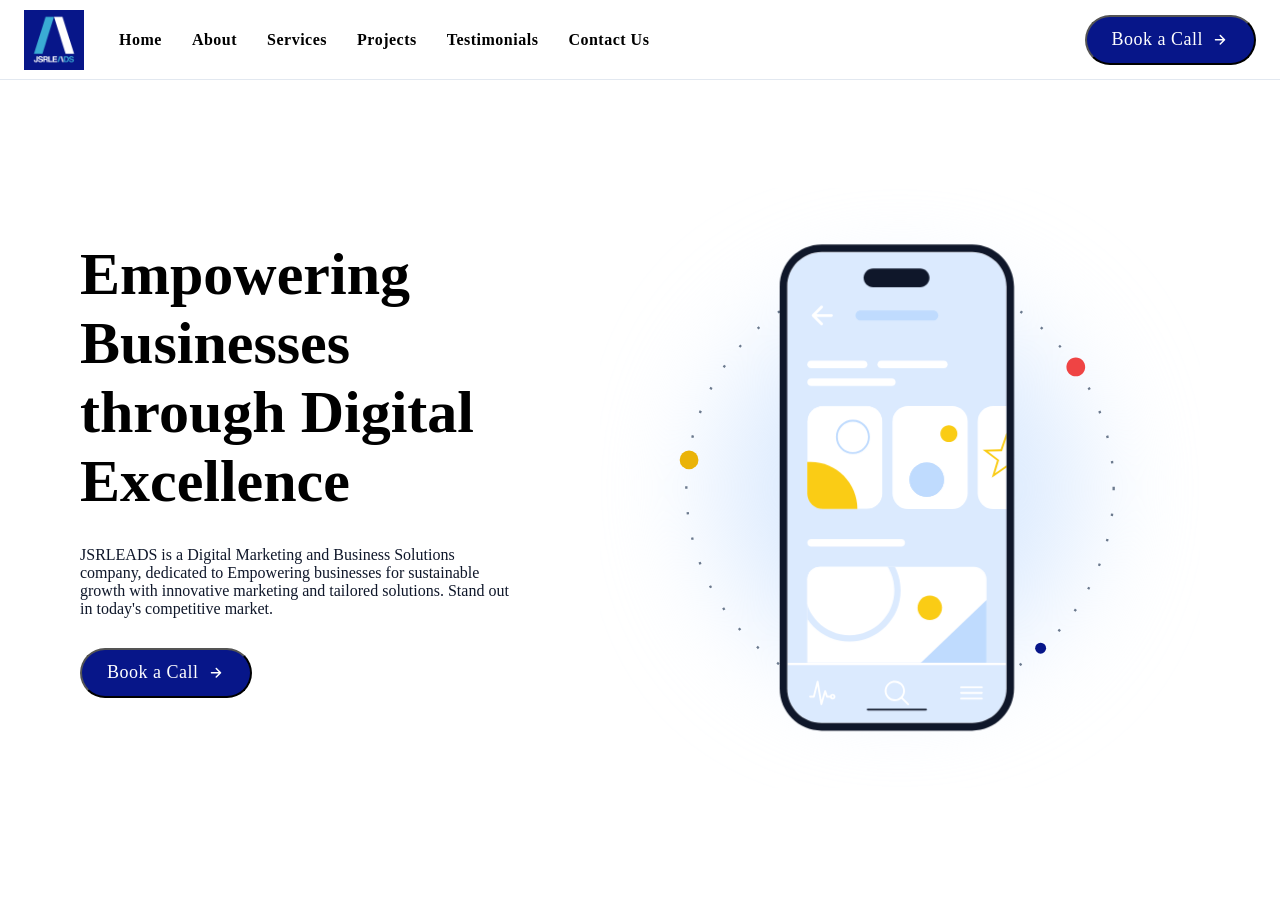
==== index.html @ 3a6efdcf "file names changed" ====
<!DOCTYPE html>
<html lang="en">
<head>
    <meta charset="UTF-8">
    <meta name="viewport" content="width=device-width, initial-scale=1.0">
    <title>Document</title>
    <link href="styles.css" rel="stylesheet">
    <link href="page1.css" rel="stylesheet">
</head>
<body>
    <nav class="navbar">
        <img src="./resources/logo.png" alt="logo" class="logo">
        <ul class="navOptionsContainer">
            <li>Home</li>
            <li>About</li>
            <li>Services</li>
            <li>Projects</li>
            <li>Testimonials</li>
            <li>Contact Us</li>
        </ul>
        <button class="quotebutton">Book a Call
            <svg style="color: white; margin-left:8px" xmlns="http://www.w3.org/2000/svg" width="18" height="18" viewBox="0 0 24 24" fill="none">
                <path d="M15.586 10.657L11.636 6.70701C11.4538 6.51841 11.353 6.26581 11.3553 6.00361C11.3576 5.74141 11.4628 5.4906 11.6482 5.30519C11.8336 5.11978 12.0844 5.01461 12.3466 5.01234C12.6088 5.01006 12.8614 5.11085 13.05 5.29301L18.707 10.95C18.8002 11.0427 18.8741 11.1528 18.9246 11.2742C18.9751 11.3955 19.001 11.5256 19.001 11.657C19.001 11.7884 18.9751 11.9185 18.9246 12.0399C18.8741 12.1612 18.8002 12.2714 18.707 12.364L13.05 18.021C12.9578 18.1165 12.8474 18.1927 12.7254 18.2451C12.6034 18.2975 12.4722 18.3251 12.3394 18.3263C12.2066 18.3274 12.0749 18.3021 11.952 18.2518C11.8291 18.2016 11.7175 18.1273 11.6236 18.0334C11.5297 17.9395 11.4555 17.8279 11.4052 17.705C11.3549 17.5821 11.3296 17.4504 11.3307 17.3176C11.3319 17.1848 11.3595 17.0536 11.4119 16.9316C11.4643 16.8096 11.5405 16.6993 11.636 16.607L15.586 12.657H6C5.73478 12.657 5.48043 12.5517 5.29289 12.3641C5.10536 12.1766 5 11.9222 5 11.657C5 11.3918 5.10536 11.1374 5.29289 10.9499C5.48043 10.7624 5.73478 10.657 6 10.657H15.586Z" fill="white"/>
              </svg>
        </button>
    </nav>

    <section class="pageOne">
        <div style="height: 600px; width: 600px;">
            <h1 style="font-size: 60px; margin-bottom: 30px;">Empowering Businesses through Digital Excellence</h1>
            <p style="margin-bottom: 30px; color: #0F172A;"> JSRLEADS is a Digital Marketing and Business Solutions company,
                dedicated to Empowering businesses for sustainable growth with innovative 
                marketing and tailored solutions. 
                Stand out in today's competitive market.</p>

            <button class="quotebutton">Book a Call
                <svg style="color: white; margin-left:8px" xmlns="http://www.w3.org/2000/svg" width="18" height="18" viewBox="0 0 24 24" fill="none">
                    <path d="M15.586 10.657L11.636 6.70701C11.4538 6.51841 11.353 6.26581 11.3553 6.00361C11.3576 5.74141 11.4628 5.4906 11.6482 5.30519C11.8336 5.11978 12.0844 5.01461 12.3466 5.01234C12.6088 5.01006 12.8614 5.11085 13.05 5.29301L18.707 10.95C18.8002 11.0427 18.8741 11.1528 18.9246 11.2742C18.9751 11.3955 19.001 11.5256 19.001 11.657C19.001 11.7884 18.9751 11.9185 18.9246 12.0399C18.8741 12.1612 18.8002 12.2714 18.707 12.364L13.05 18.021C12.9578 18.1165 12.8474 18.1927 12.7254 18.2451C12.6034 18.2975 12.4722 18.3251 12.3394 18.3263C12.2066 18.3274 12.0749 18.3021 11.952 18.2518C11.8291 18.2016 11.7175 18.1273 11.6236 18.0334C11.5297 17.9395 11.4555 17.8279 11.4052 17.705C11.3549 17.5821 11.3296 17.4504 11.3307 17.3176C11.3319 17.1848 11.3595 17.0536 11.4119 16.9316C11.4643 16.8096 11.5405 16.6993 11.636 16.607L15.586 12.657H6C5.73478 12.657 5.48043 12.5517 5.29289 12.3641C5.10536 12.1766 5 11.9222 5 11.657C5 11.3918 5.10536 11.1374 5.29289 10.9499C5.48043 10.7624 5.73478 10.657 6 10.657H15.586Z" fill="white"/>
                </svg>
            </button>
        </div>

        <div>
            <svg width="600" height="600" viewBox="0 0 768 768" fill="none" xmlns="http://www.w3.org/2000/svg" xmlns:xlink="http://www.w3.org/1999/xlink">
                <circle cx="384" cy="384" r="273.5" stroke="#475569" stroke-width="3" stroke-miterlimit="3.8637" stroke-dasharray="3 30"/>
                <g filter="url(#filter0_f_30_7026)">
                <circle cx="384" cy="384" r="234" fill="#DBEAFE"/>
                </g>
                <path d="M621 229C621 235.627 615.627 241 609 241C602.373 241 597 235.627 597 229C597 222.373 602.373 217 609 217C615.627 217 621 222.373 621 229Z" fill="#EF4444"/>
                <circle cx="564" cy="589" r="7" fill="#071689"/>
                <circle cx="114" cy="348" r="12" fill="#EAB308"/>
                <mask id="mask0_30_7026" style="mask-type:alpha" maskUnits="userSpaceOnUse" x="239" y="82" width="282" height="603">
                <path fill-rule="evenodd" clip-rule="evenodd" d="M283.75 82.0577C259.387 82.0577 239.636 101.852 239.636 126.269V640.731C239.636 665.148 259.387 684.942 283.75 684.942H476.25C500.614 684.942 520.365 665.148 520.365 640.731V126.269C520.365 101.852 500.614 82.0577 476.25 82.0577H283.75Z" fill="black"/>
                </mask>
                <g mask="url(#mask0_30_7026)">
                <rect width="280.729" height="602.885" transform="translate(239.636 82.0577)" fill="url(#pattern0)"/>
                <path d="M239.636 82.0577H520.365V684.942H239.636V82.0577Z" fill="#DBEAFE"/>
                <path d="M265.303 500.862C265.303 491.982 272.485 484.785 281.344 484.785H478.657C487.516 484.785 494.699 491.982 494.699 500.862V626.262C494.699 635.141 487.516 642.339 478.657 642.339H281.344C272.485 642.339 265.303 635.141 265.303 626.262V500.862Z" fill="white"/>
                <mask id="mask1_30_7026" style="mask-type:alpha" maskUnits="userSpaceOnUse" x="265" y="484" width="230" height="159">
                <path d="M265.303 500.862C265.303 491.982 272.485 484.785 281.344 484.785H478.657C487.516 484.785 494.699 491.982 494.699 500.862V626.262C494.699 635.141 487.516 642.339 478.657 642.339H281.344C272.485 642.339 265.303 635.141 265.303 626.262V500.862Z" fill="white"/>
                </mask>
                <g mask="url(#mask1_30_7026)">
                <path d="M437.751 537.437C437.751 546.094 430.748 553.112 422.11 553.112C413.472 553.112 406.47 546.094 406.47 537.437C406.47 528.779 413.472 521.762 422.11 521.762C430.748 521.762 437.751 528.779 437.751 537.437Z" fill="#FACC15"/>
                <path d="M384.813 514.929C384.813 551.111 355.546 580.442 319.443 580.442C283.34 580.442 254.073 551.111 254.073 514.929C254.073 478.747 283.34 449.415 319.443 449.415C355.546 449.415 384.813 478.747 384.813 514.929Z" fill="white"/>
                <path fill-rule="evenodd" clip-rule="evenodd" d="M319.443 572.404C351.116 572.404 376.792 546.671 376.792 514.929C376.792 483.186 351.116 457.454 319.443 457.454C287.77 457.454 262.094 483.186 262.094 514.929C262.094 546.671 287.77 572.404 319.443 572.404ZM319.443 580.442C355.546 580.442 384.813 551.111 384.813 514.929C384.813 478.747 355.546 449.415 319.443 449.415C283.34 449.415 254.073 478.747 254.073 514.929C254.073 551.111 283.34 580.442 319.443 580.442Z" fill="#DBEAFE"/>
                </g>
                <path d="M494.698 662.435L353.532 662.435L494.698 527.388L494.698 662.435Z" fill="#BFDBFE"/>
                <path d="M265.303 454.238C265.303 451.575 267.457 449.415 270.115 449.415H385.615C388.273 449.415 390.428 451.575 390.428 454.238C390.428 456.902 388.273 459.062 385.615 459.062H270.115C267.457 459.062 265.303 456.902 265.303 454.238Z" fill="white"/>
                <mask id="path-15-inside-1_30_7026" fill="white">
                <path d="M239.636 607.773H520.365V684.942H239.636V607.773Z"/>
                </mask>
                <path d="M239.636 607.773H520.365V684.942H239.636V607.773Z" fill="#DBEAFE"/>
                <path d="M239.636 610.773H520.365V604.773H239.636V610.773Z" fill="white" mask="url(#path-15-inside-1_30_7026)"/>
                <path fill-rule="evenodd" clip-rule="evenodd" d="M278.585 630.684C279.155 630.706 279.63 631.127 279.724 631.69L283.659 655.353L287.005 643.615C287.15 643.107 287.609 642.752 288.136 642.741C288.663 642.729 289.137 643.063 289.303 643.565L291.436 649.975H295.381C296.045 649.975 296.584 650.515 296.584 651.181C296.584 651.847 296.045 652.387 295.381 652.387H290.568C290.051 652.387 289.591 652.054 289.427 651.562L288.251 648.025L284.506 661.158C284.352 661.7 283.843 662.063 283.282 662.031C282.72 661.999 282.255 661.581 282.163 661.025L278.301 637.805L274.892 651.473C274.758 652.01 274.277 652.387 273.725 652.387H268.912C268.248 652.387 267.709 651.847 267.709 651.181C267.709 650.515 268.248 649.975 268.912 649.975H272.785L277.37 631.596C277.508 631.042 278.016 630.661 278.585 630.684Z" fill="white"/>
                <path fill-rule="evenodd" clip-rule="evenodd" d="M297.787 649.975C297.123 649.975 296.584 650.515 296.584 651.181C296.584 651.847 297.123 652.387 297.787 652.387C298.452 652.387 298.99 651.847 298.99 651.181C298.99 650.515 298.452 649.975 297.787 649.975ZM294.178 651.181C294.178 649.183 295.794 647.563 297.787 647.563C299.781 647.563 301.396 649.183 301.396 651.181C301.396 653.179 299.781 654.798 297.787 654.798C295.794 654.798 294.178 653.179 294.178 651.181Z" fill="white"/>
                <path fill-rule="evenodd" clip-rule="evenodd" d="M370.144 632.881C372.284 631.448 374.801 630.683 377.375 630.683V631.888L377.375 630.683C380.827 630.683 384.137 632.057 386.578 634.503C389.019 636.95 390.39 640.267 390.39 643.727V643.727C390.39 646.307 389.627 648.829 388.197 650.974C386.767 653.119 384.734 654.791 382.356 655.778C379.977 656.765 377.361 657.024 374.836 656.52C372.311 656.017 369.992 654.775 368.172 652.95C366.351 651.126 365.112 648.802 364.609 646.272C364.107 643.741 364.365 641.119 365.35 638.735C366.335 636.352 368.003 634.314 370.144 632.881ZM377.375 633.094C380.189 633.094 382.887 634.215 384.877 636.209C386.866 638.203 387.984 640.907 387.984 643.727M377.375 633.094C375.277 633.094 373.225 633.718 371.481 634.886C369.736 636.054 368.376 637.715 367.573 639.658C366.77 641.601 366.56 643.739 366.969 645.801C367.379 647.864 368.389 649.758 369.873 651.245C371.357 652.732 373.247 653.745 375.305 654.155C377.363 654.565 379.496 654.355 381.435 653.55C383.374 652.745 385.03 651.383 386.196 649.634C387.362 647.886 387.984 645.83 387.984 643.727" fill="white"/>
                <path fill-rule="evenodd" clip-rule="evenodd" d="M385.337 651.707C385.807 651.236 386.568 651.236 387.038 651.707L395.288 659.974C395.758 660.445 395.758 661.209 395.288 661.68C394.818 662.15 394.056 662.15 393.586 661.68L385.337 653.412C384.867 652.941 384.867 652.177 385.337 651.707Z" fill="white"/>
                <path fill-rule="evenodd" clip-rule="evenodd" d="M461.011 639.123C461.011 638.457 461.549 637.917 462.214 637.917H488.683C489.347 637.917 489.886 638.457 489.886 639.123C489.886 639.789 489.347 640.329 488.683 640.329H462.214C461.549 640.329 461.011 639.789 461.011 639.123Z" fill="white"/>
                <path fill-rule="evenodd" clip-rule="evenodd" d="M461.011 646.358C461.011 645.692 461.549 645.152 462.214 645.152H488.683C489.347 645.152 489.886 645.692 489.886 646.358C489.886 647.024 489.347 647.563 488.683 647.563H462.214C461.549 647.563 461.011 647.024 461.011 646.358Z" fill="white"/>
                <path fill-rule="evenodd" clip-rule="evenodd" d="M461.011 653.592C461.011 652.926 461.549 652.387 462.214 652.387H488.683C489.347 652.387 489.886 652.926 489.886 653.592C489.886 654.258 489.347 654.798 488.683 654.798H462.214C461.549 654.798 461.011 654.258 461.011 653.592Z" fill="white"/>
                <path fill-rule="evenodd" clip-rule="evenodd" d="M284.926 151.115C285.631 151.822 285.631 152.967 284.926 153.673L275.374 163.246L284.926 172.819C285.631 173.525 285.631 174.671 284.926 175.377C284.222 176.083 283.079 176.083 282.374 175.377L271.546 164.525C270.841 163.819 270.841 162.674 271.546 161.967L282.374 151.115C283.079 150.409 284.222 150.409 284.926 151.115Z" fill="white"/>
                <path fill-rule="evenodd" clip-rule="evenodd" d="M272.521 163.246C272.521 162.247 273.329 161.437 274.326 161.437H296.283C297.28 161.437 298.088 162.247 298.088 163.246C298.088 164.245 297.28 165.055 296.283 165.055H274.326C273.329 165.055 272.521 164.245 272.521 163.246Z" fill="white"/>
                <path d="M327.062 163.246C327.062 159.695 329.935 156.815 333.479 156.815H426.521C430.065 156.815 432.938 159.695 432.938 163.246C432.938 166.798 430.065 169.677 426.521 169.677H333.479C329.935 169.677 327.062 166.798 327.062 163.246Z" fill="#BFDBFE"/>
                <path d="M265.303 225.946C265.303 223.282 267.457 221.123 270.115 221.123H337.49C340.148 221.123 342.303 223.282 342.303 225.946C342.303 228.61 340.148 230.769 337.49 230.769H270.115C267.457 230.769 265.303 228.61 265.303 225.946Z" fill="white"/>
                <path d="M265.303 248.454C265.303 245.79 267.457 243.631 270.115 243.631H373.584C376.242 243.631 378.396 245.79 378.396 248.454C378.396 251.118 376.242 253.277 373.584 253.277H270.115C267.457 253.277 265.303 251.118 265.303 248.454Z" fill="white"/>
                <path d="M355.136 225.946C355.136 223.282 357.29 221.123 359.948 221.123H440.157C442.814 221.123 444.969 223.282 444.969 225.946C444.969 228.61 442.814 230.769 440.157 230.769H359.948C357.29 230.769 355.136 228.61 355.136 225.946Z" fill="white"/>
                <g clip-path="url(#clip0_30_7026)">
                <rect x="265.303" y="279" width="96.25" height="131.831" rx="20" fill="white"/>
                <path d="M329.418 410.945C329.418 444.304 302.592 471.347 269.501 471.347C236.41 471.347 209.584 444.304 209.584 410.945C209.584 377.585 236.41 350.542 269.501 350.542C302.592 350.542 329.418 377.585 329.418 410.945Z" fill="#FACC15"/>
                <path d="M345.447 318.627C345.447 330.738 335.708 340.557 323.694 340.557C311.68 340.557 301.94 330.738 301.94 318.627C301.94 306.516 311.68 296.698 323.694 296.698C335.708 296.698 345.447 306.516 345.447 318.627Z" fill="white"/>
                <path fill-rule="evenodd" clip-rule="evenodd" d="M323.694 338.145C334.365 338.145 343.041 329.42 343.041 318.627C343.041 307.834 334.365 299.109 323.694 299.109C313.022 299.109 304.347 307.834 304.347 318.627C304.347 329.42 313.022 338.145 323.694 338.145ZM323.694 340.557C335.708 340.557 345.447 330.738 345.447 318.627C345.447 306.516 335.708 296.698 323.694 296.698C311.68 296.698 301.94 306.516 301.94 318.627C301.94 330.738 311.68 340.557 323.694 340.557Z" fill="#BFDBFE"/>
                </g>
                <rect x="374.386" y="279" width="96.25" height="131.831" rx="20" fill="white"/>
                <path d="M457.44 314.395C457.44 320.344 452.575 325.167 446.573 325.167C440.571 325.167 435.706 320.344 435.706 314.395C435.706 308.446 440.571 303.623 446.573 303.623C452.575 303.623 457.44 308.446 457.44 314.395Z" fill="#FACC15"/>
                <path d="M440.363 373.258C440.363 385.37 430.459 395.188 418.241 395.188C406.023 395.188 396.119 385.37 396.119 373.258C396.119 361.147 406.023 351.329 418.241 351.329C430.459 351.329 440.363 361.147 440.363 373.258Z" fill="#BFDBFE"/>
                <path fill-rule="evenodd" clip-rule="evenodd" d="M418.241 392.776C429.155 392.776 437.957 384.013 437.957 373.258C437.957 362.504 429.155 353.74 418.241 353.74C407.328 353.74 398.525 362.504 398.525 373.258C398.525 384.013 407.328 392.776 418.241 392.776ZM418.241 395.188C430.459 395.188 440.363 385.37 440.363 373.258C440.363 361.147 430.459 351.329 418.241 351.329C406.023 351.329 396.119 361.147 396.119 373.258C396.119 385.37 406.023 395.188 418.241 395.188Z" fill="#BFDBFE"/>
                <rect x="483.47" y="279" width="96.25" height="131.831" rx="20" fill="white"/>
                <path d="M520.366 312.762L527.909 334.51L550.879 334.979L532.571 348.89L539.224 370.928L520.366 357.777L501.507 370.928L508.16 348.89L489.853 334.979L512.822 334.51L520.366 312.762Z" fill="white"/>
                <path fill-rule="evenodd" clip-rule="evenodd" d="M527.909 334.51L520.366 312.762L512.822 334.51L489.853 334.979L508.16 348.89L501.507 370.928L520.366 357.777L539.224 370.928L532.571 348.89L550.879 334.979L527.909 334.51ZM543.909 337.249L526.186 336.887L520.366 320.106L514.545 336.887L496.823 337.249L510.948 347.982L505.815 364.986L520.366 354.839L534.916 364.986L529.783 347.982L543.909 337.249Z" fill="#FACC15"/>
                </g>
                <path fill-rule="evenodd" clip-rule="evenodd" d="M283.75 72.4115H476.25C505.93 72.4115 529.99 96.5244 529.99 126.269V640.731C529.99 670.475 505.93 694.588 476.25 694.588H283.75C254.071 694.588 230.011 670.475 230.011 640.731V126.269C230.011 96.5244 254.071 72.4115 283.75 72.4115ZM283.75 82.0577C259.387 82.0577 239.636 101.852 239.636 126.269V640.731C239.636 665.148 259.387 684.942 283.75 684.942H476.25C500.614 684.942 520.365 665.148 520.365 640.731V126.269C520.365 101.852 500.614 82.0577 476.25 82.0577H283.75Z" fill="#0F172A"/>
                <path d="M337.489 115.015C337.489 108.356 342.876 102.958 349.521 102.958H409.677C416.321 102.958 421.708 108.356 421.708 115.015V115.015C421.708 121.675 416.321 127.073 409.677 127.073H349.521C342.876 127.073 337.489 121.675 337.489 115.015V115.015Z" fill="#0F172A"/>
                <path d="M341.5 667.66C341.5 666.994 342.039 666.454 342.703 666.454H417.297C417.961 666.454 418.5 666.994 418.5 667.66V667.66C418.5 668.326 417.961 668.865 417.297 668.865H342.703C342.039 668.865 341.5 668.326 341.5 667.66V667.66Z" fill="#0F172A"/>
                <defs>
                <filter id="filter0_f_30_7026" x="0" y="0" width="768" height="768" filterUnits="userSpaceOnUse" color-interpolation-filters="sRGB">
                <feFlood flood-opacity="0" result="BackgroundImageFix"/>
                <feBlend mode="normal" in="SourceGraphic" in2="BackgroundImageFix" result="shape"/>
                <feGaussianBlur stdDeviation="75" result="effect1_foregroundBlur_30_7026"/>
                </filter>
                <pattern id="pattern0" patternContentUnits="objectBoundingBox" width="1" height="1">
                <use xlink:href="#image0_30_7026" transform="matrix(0.00171394 0 0 0.000798085 -1.1111 0)"/>
                </pattern>
                <clipPath id="clip0_30_7026">
                <rect x="265.303" y="279" width="96.25" height="131.831" rx="20" fill="white"/>
                </clipPath>
                <image id="image0_30_7026" width="1880" height="1253" xlink:href="[data-uri]"/>
                </defs>
                </svg>
                
        </div>
    </section>


    <script src="script.js"></script>
</body>
</html>
---- styles.css ----
body{
    padding: 0%;
    margin: 0;
    display: flex;
    flex-direction: column;
    align-items: center;
    font-family: Roboto;
}

.navbar{
    width: 100svw;
    height: 80px;
    padding: 24px;
    box-sizing: border-box;
    display: flex;
    align-items: center;
    border-bottom: 1px solid #E2E8F0;


}

.logo{
    width: 60px;
    height: 60px;
    flex-shrink: 0;
}

.navOptionsContainer{
    display: flex;
    margin: 0;
    padding: 0;
    font-family: Roboto;
    font-size: 16px;
    font-style: normal;
    font-weight: 600;
    line-height: 24px; /* 150% */
    letter-spacing: 0.5px;
    margin-left: 35px;
    gap: 30px;
    flex: 1;
}

li{
    margin: 0;
    list-style: none;
    padding: 0;
    cursor: pointer;
}

.quotebutton{
    font-family: Roboto;
    font-size: 18px;
    font-style: normal;
    letter-spacing: 0.5px;
    background-color: #071689;
    color: white;
    height: 50px;
    padding: 10px 25px;
    border-radius: 25px;
    cursor: pointer;
    display: flex;
    align-items: center;
    justify-content: center;

/* Shadow/Dark/S */
}

.pageOne{
    height: calc(100svh - 80px);
    width: 100svw;
    /* background-color: lightcyan; */
    box-sizing: border-box;
    padding: 80px;
    gap: 80px;
    display: flex;
    align-items: center;
    justify-content: center;
}
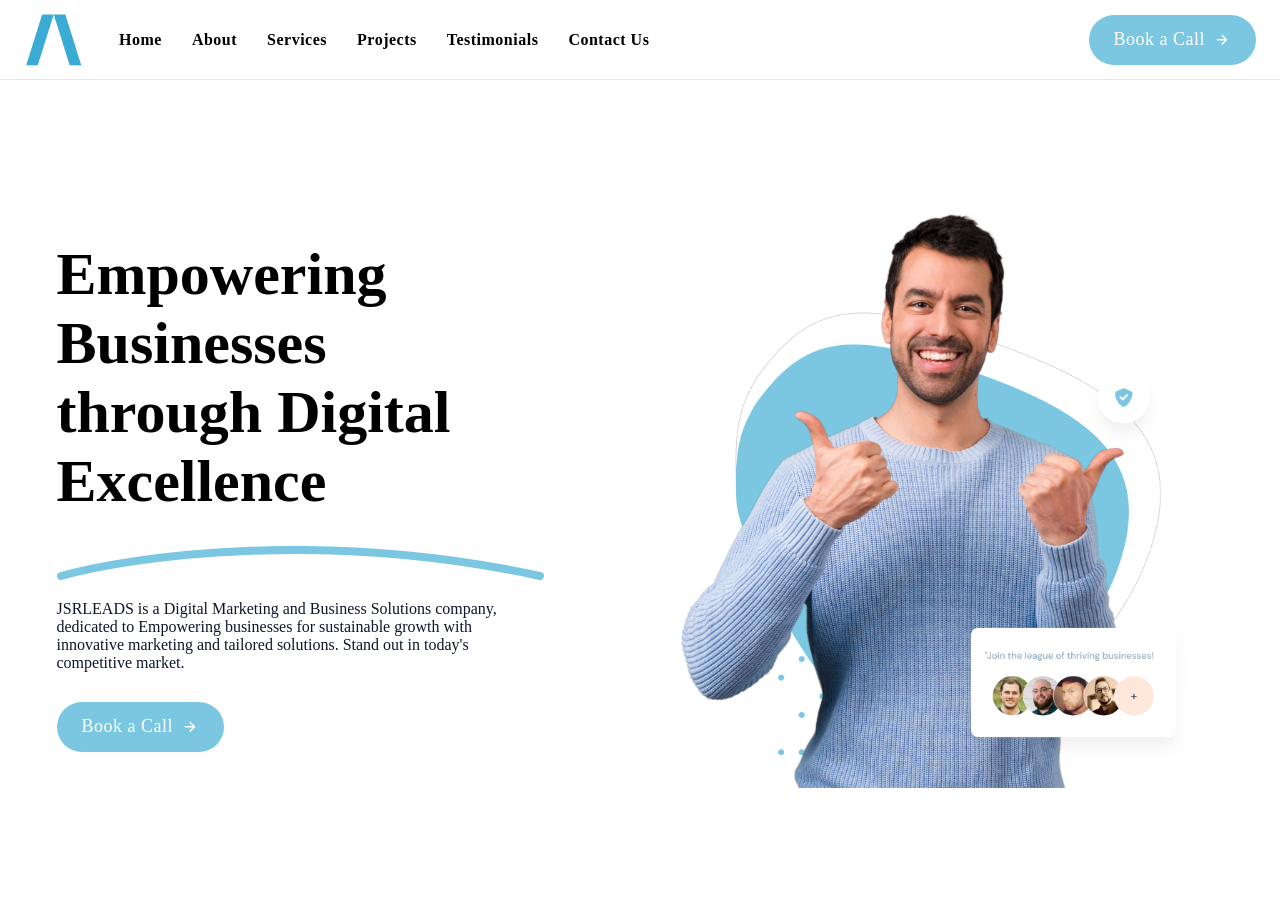
==== commit 5ede6490: "updated to new webpage" ====
--- a/index.html
+++ b/index.html
@@ -9,7 +9,7 @@
 </head>
 <body>
     <nav class="navbar">
-        <img src="./resources/logo.png" alt="logo" class="logo">
+        <img src="./resources/logo2.png" alt="logo" class="logo">
         <ul class="navOptionsContainer">
             <li>Home</li>
             <li>About</li>
@@ -28,7 +28,10 @@
     <section class="pageOne">
         <div style="height: 600px; width: 600px;">
             <h1 style="font-size: 60px; margin-bottom: 30px;">Empowering Businesses through Digital Excellence</h1>
-            <p style="margin-bottom: 30px; color: #0F172A;"> JSRLEADS is a Digital Marketing and Business Solutions company,
+            <svg xmlns="http://www.w3.org/2000/svg" width="487" height="34" viewBox="0 0 487 34" fill="none">
+                <path d="M4 30C73.6307 10.3798 266.914 -17.0885 483 30" stroke="#7BC7E2" stroke-width="8" stroke-linecap="round"/>
+              </svg>
+            <p style="margin-bottom: 30px; color: #0F172A; width: 480px; display: inline-block;"> JSRLEADS is a Digital Marketing and Business Solutions company,
                 dedicated to Empowering businesses for sustainable growth with innovative 
                 marketing and tailored solutions. 
                 Stand out in today's competitive market.</p>
@@ -41,81 +44,16 @@
         </div>
 
         <div>
-            <svg width="600" height="600" viewBox="0 0 768 768" fill="none" xmlns="http://www.w3.org/2000/svg" xmlns:xlink="http://www.w3.org/1999/xlink">
-                <circle cx="384" cy="384" r="273.5" stroke="#475569" stroke-width="3" stroke-miterlimit="3.8637" stroke-dasharray="3 30"/>
-                <g filter="url(#filter0_f_30_7026)">
-                <circle cx="384" cy="384" r="234" fill="#DBEAFE"/>
-                </g>
-                <path d="M621 229C621 235.627 615.627 241 609 241C602.373 241 597 235.627 597 229C597 222.373 602.373 217 609 217C615.627 217 621 222.373 621 229Z" fill="#EF4444"/>
-                <circle cx="564" cy="589" r="7" fill="#071689"/>
-                <circle cx="114" cy="348" r="12" fill="#EAB308"/>
-                <mask id="mask0_30_7026" style="mask-type:alpha" maskUnits="userSpaceOnUse" x="239" y="82" width="282" height="603">
-                <path fill-rule="evenodd" clip-rule="evenodd" d="M283.75 82.0577C259.387 82.0577 239.636 101.852 239.636 126.269V640.731C239.636 665.148 259.387 684.942 283.75 684.942H476.25C500.614 684.942 520.365 665.148 520.365 640.731V126.269C520.365 101.852 500.614 82.0577 476.25 82.0577H283.75Z" fill="black"/>
-                </mask>
-                <g mask="url(#mask0_30_7026)">
-                <rect width="280.729" height="602.885" transform="translate(239.636 82.0577)" fill="url(#pattern0)"/>
-                <path d="M239.636 82.0577H520.365V684.942H239.636V82.0577Z" fill="#DBEAFE"/>
-                <path d="M265.303 500.862C265.303 491.982 272.485 484.785 281.344 484.785H478.657C487.516 484.785 494.699 491.982 494.699 500.862V626.262C494.699 635.141 487.516 642.339 478.657 642.339H281.344C272.485 642.339 265.303 635.141 265.303 626.262V500.862Z" fill="white"/>
-                <mask id="mask1_30_7026" style="mask-type:alpha" maskUnits="userSpaceOnUse" x="265" y="484" width="230" height="159">
-                <path d="M265.303 500.862C265.303 491.982 272.485 484.785 281.344 484.785H478.657C487.516 484.785 494.699 491.982 494.699 500.862V626.262C494.699 635.141 487.516 642.339 478.657 642.339H281.344C272.485 642.339 265.303 635.141 265.303 626.262V500.862Z" fill="white"/>
-                </mask>
-                <g mask="url(#mask1_30_7026)">
-                <path d="M437.751 537.437C437.751 546.094 430.748 553.112 422.11 553.112C413.472 553.112 406.47 546.094 406.47 537.437C406.47 528.779 413.472 521.762 422.11 521.762C430.748 521.762 437.751 528.779 437.751 537.437Z" fill="#FACC15"/>
-                <path d="M384.813 514.929C384.813 551.111 355.546 580.442 319.443 580.442C283.34 580.442 254.073 551.111 254.073 514.929C254.073 478.747 283.34 449.415 319.443 449.415C355.546 449.415 384.813 478.747 384.813 514.929Z" fill="white"/>
-                <path fill-rule="evenodd" clip-rule="evenodd" d="M319.443 572.404C351.116 572.404 376.792 546.671 376.792 514.929C376.792 483.186 351.116 457.454 319.443 457.454C287.77 457.454 262.094 483.186 262.094 514.929C262.094 546.671 287.77 572.404 319.443 572.404ZM319.443 580.442C355.546 580.442 384.813 551.111 384.813 514.929C384.813 478.747 355.546 449.415 319.443 449.415C283.34 449.415 254.073 478.747 254.073 514.929C254.073 551.111 283.34 580.442 319.443 580.442Z" fill="#DBEAFE"/>
-                </g>
-                <path d="M494.698 662.435L353.532 662.435L494.698 527.388L494.698 662.435Z" fill="#BFDBFE"/>
-                <path d="M265.303 454.238C265.303 451.575 267.457 449.415 270.115 449.415H385.615C388.273 449.415 390.428 451.575 390.428 454.238C390.428 456.902 388.273 459.062 385.615 459.062H270.115C267.457 459.062 265.303 456.902 265.303 454.238Z" fill="white"/>
-                <mask id="path-15-inside-1_30_7026" fill="white">
-                <path d="M239.636 607.773H520.365V684.942H239.636V607.773Z"/>
-                </mask>
-                <path d="M239.636 607.773H520.365V684.942H239.636V607.773Z" fill="#DBEAFE"/>
-                <path d="M239.636 610.773H520.365V604.773H239.636V610.773Z" fill="white" mask="url(#path-15-inside-1_30_7026)"/>
-                <path fill-rule="evenodd" clip-rule="evenodd" d="M278.585 630.684C279.155 630.706 279.63 631.127 279.724 631.69L283.659 655.353L287.005 643.615C287.15 643.107 287.609 642.752 288.136 642.741C288.663 642.729 289.137 643.063 289.303 643.565L291.436 649.975H295.381C296.045 649.975 296.584 650.515 296.584 651.181C296.584 651.847 296.045 652.387 295.381 652.387H290.568C290.051 652.387 289.591 652.054 289.427 651.562L288.251 648.025L284.506 661.158C284.352 661.7 283.843 662.063 283.282 662.031C282.72 661.999 282.255 661.581 282.163 661.025L278.301 637.805L274.892 651.473C274.758 652.01 274.277 652.387 273.725 652.387H268.912C268.248 652.387 267.709 651.847 267.709 651.181C267.709 650.515 268.248 649.975 268.912 649.975H272.785L277.37 631.596C277.508 631.042 278.016 630.661 278.585 630.684Z" fill="white"/>
-                <path fill-rule="evenodd" clip-rule="evenodd" d="M297.787 649.975C297.123 649.975 296.584 650.515 296.584 651.181C296.584 651.847 297.123 652.387 297.787 652.387C298.452 652.387 298.99 651.847 298.99 651.181C298.99 650.515 298.452 649.975 297.787 649.975ZM294.178 651.181C294.178 649.183 295.794 647.563 297.787 647.563C299.781 647.563 301.396 649.183 301.396 651.181C301.396 653.179 299.781 654.798 297.787 654.798C295.794 654.798 294.178 653.179 294.178 651.181Z" fill="white"/>
-                <path fill-rule="evenodd" clip-rule="evenodd" d="M370.144 632.881C372.284 631.448 374.801 630.683 377.375 630.683V631.888L377.375 630.683C380.827 630.683 384.137 632.057 386.578 634.503C389.019 636.95 390.39 640.267 390.39 643.727V643.727C390.39 646.307 389.627 648.829 388.197 650.974C386.767 653.119 384.734 654.791 382.356 655.778C379.977 656.765 377.361 657.024 374.836 656.52C372.311 656.017 369.992 654.775 368.172 652.95C366.351 651.126 365.112 648.802 364.609 646.272C364.107 643.741 364.365 641.119 365.35 638.735C366.335 636.352 368.003 634.314 370.144 632.881ZM377.375 633.094C380.189 633.094 382.887 634.215 384.877 636.209C386.866 638.203 387.984 640.907 387.984 643.727M377.375 633.094C375.277 633.094 373.225 633.718 371.481 634.886C369.736 636.054 368.376 637.715 367.573 639.658C366.77 641.601 366.56 643.739 366.969 645.801C367.379 647.864 368.389 649.758 369.873 651.245C371.357 652.732 373.247 653.745 375.305 654.155C377.363 654.565 379.496 654.355 381.435 653.55C383.374 652.745 385.03 651.383 386.196 649.634C387.362 647.886 387.984 645.83 387.984 643.727" fill="white"/>
-                <path fill-rule="evenodd" clip-rule="evenodd" d="M385.337 651.707C385.807 651.236 386.568 651.236 387.038 651.707L395.288 659.974C395.758 660.445 395.758 661.209 395.288 661.68C394.818 662.15 394.056 662.15 393.586 661.68L385.337 653.412C384.867 652.941 384.867 652.177 385.337 651.707Z" fill="white"/>
-                <path fill-rule="evenodd" clip-rule="evenodd" d="M461.011 639.123C461.011 638.457 461.549 637.917 462.214 637.917H488.683C489.347 637.917 489.886 638.457 489.886 639.123C489.886 639.789 489.347 640.329 488.683 640.329H462.214C461.549 640.329 461.011 639.789 461.011 639.123Z" fill="white"/>
-                <path fill-rule="evenodd" clip-rule="evenodd" d="M461.011 646.358C461.011 645.692 461.549 645.152 462.214 645.152H488.683C489.347 645.152 489.886 645.692 489.886 646.358C489.886 647.024 489.347 647.563 488.683 647.563H462.214C461.549 647.563 461.011 647.024 461.011 646.358Z" fill="white"/>
-                <path fill-rule="evenodd" clip-rule="evenodd" d="M461.011 653.592C461.011 652.926 461.549 652.387 462.214 652.387H488.683C489.347 652.387 489.886 652.926 489.886 653.592C489.886 654.258 489.347 654.798 488.683 654.798H462.214C461.549 654.798 461.011 654.258 461.011 653.592Z" fill="white"/>
-                <path fill-rule="evenodd" clip-rule="evenodd" d="M284.926 151.115C285.631 151.822 285.631 152.967 284.926 153.673L275.374 163.246L284.926 172.819C285.631 173.525 285.631 174.671 284.926 175.377C284.222 176.083 283.079 176.083 282.374 175.377L271.546 164.525C270.841 163.819 270.841 162.674 271.546 161.967L282.374 151.115C283.079 150.409 284.222 150.409 284.926 151.115Z" fill="white"/>
-                <path fill-rule="evenodd" clip-rule="evenodd" d="M272.521 163.246C272.521 162.247 273.329 161.437 274.326 161.437H296.283C297.28 161.437 298.088 162.247 298.088 163.246C298.088 164.245 297.28 165.055 296.283 165.055H274.326C273.329 165.055 272.521 164.245 272.521 163.246Z" fill="white"/>
-                <path d="M327.062 163.246C327.062 159.695 329.935 156.815 333.479 156.815H426.521C430.065 156.815 432.938 159.695 432.938 163.246C432.938 166.798 430.065 169.677 426.521 169.677H333.479C329.935 169.677 327.062 166.798 327.062 163.246Z" fill="#BFDBFE"/>
-                <path d="M265.303 225.946C265.303 223.282 267.457 221.123 270.115 221.123H337.49C340.148 221.123 342.303 223.282 342.303 225.946C342.303 228.61 340.148 230.769 337.49 230.769H270.115C267.457 230.769 265.303 228.61 265.303 225.946Z" fill="white"/>
-                <path d="M265.303 248.454C265.303 245.79 267.457 243.631 270.115 243.631H373.584C376.242 243.631 378.396 245.79 378.396 248.454C378.396 251.118 376.242 253.277 373.584 253.277H270.115C267.457 253.277 265.303 251.118 265.303 248.454Z" fill="white"/>
-                <path d="M355.136 225.946C355.136 223.282 357.29 221.123 359.948 221.123H440.157C442.814 221.123 444.969 223.282 444.969 225.946C444.969 228.61 442.814 230.769 440.157 230.769H359.948C357.29 230.769 355.136 228.61 355.136 225.946Z" fill="white"/>
-                <g clip-path="url(#clip0_30_7026)">
-                <rect x="265.303" y="279" width="96.25" height="131.831" rx="20" fill="white"/>
-                <path d="M329.418 410.945C329.418 444.304 302.592 471.347 269.501 471.347C236.41 471.347 209.584 444.304 209.584 410.945C209.584 377.585 236.41 350.542 269.501 350.542C302.592 350.542 329.418 377.585 329.418 410.945Z" fill="#FACC15"/>
-                <path d="M345.447 318.627C345.447 330.738 335.708 340.557 323.694 340.557C311.68 340.557 301.94 330.738 301.94 318.627C301.94 306.516 311.68 296.698 323.694 296.698C335.708 296.698 345.447 306.516 345.447 318.627Z" fill="white"/>
-                <path fill-rule="evenodd" clip-rule="evenodd" d="M323.694 338.145C334.365 338.145 343.041 329.42 343.041 318.627C343.041 307.834 334.365 299.109 323.694 299.109C313.022 299.109 304.347 307.834 304.347 318.627C304.347 329.42 313.022 338.145 323.694 338.145ZM323.694 340.557C335.708 340.557 345.447 330.738 345.447 318.627C345.447 306.516 335.708 296.698 323.694 296.698C311.68 296.698 301.94 306.516 301.94 318.627C301.94 330.738 311.68 340.557 323.694 340.557Z" fill="#BFDBFE"/>
-                </g>
-                <rect x="374.386" y="279" width="96.25" height="131.831" rx="20" fill="white"/>
-                <path d="M457.44 314.395C457.44 320.344 452.575 325.167 446.573 325.167C440.571 325.167 435.706 320.344 435.706 314.395C435.706 308.446 440.571 303.623 446.573 303.623C452.575 303.623 457.44 308.446 457.44 314.395Z" fill="#FACC15"/>
-                <path d="M440.363 373.258C440.363 385.37 430.459 395.188 418.241 395.188C406.023 395.188 396.119 385.37 396.119 373.258C396.119 361.147 406.023 351.329 418.241 351.329C430.459 351.329 440.363 361.147 440.363 373.258Z" fill="#BFDBFE"/>
-                <path fill-rule="evenodd" clip-rule="evenodd" d="M418.241 392.776C429.155 392.776 437.957 384.013 437.957 373.258C437.957 362.504 429.155 353.74 418.241 353.74C407.328 353.74 398.525 362.504 398.525 373.258C398.525 384.013 407.328 392.776 418.241 392.776ZM418.241 395.188C430.459 395.188 440.363 385.37 440.363 373.258C440.363 361.147 430.459 351.329 418.241 351.329C406.023 351.329 396.119 361.147 396.119 373.258C396.119 385.37 406.023 395.188 418.241 395.188Z" fill="#BFDBFE"/>
-                <rect x="483.47" y="279" width="96.25" height="131.831" rx="20" fill="white"/>
-                <path d="M520.366 312.762L527.909 334.51L550.879 334.979L532.571 348.89L539.224 370.928L520.366 357.777L501.507 370.928L508.16 348.89L489.853 334.979L512.822 334.51L520.366 312.762Z" fill="white"/>
-                <path fill-rule="evenodd" clip-rule="evenodd" d="M527.909 334.51L520.366 312.762L512.822 334.51L489.853 334.979L508.16 348.89L501.507 370.928L520.366 357.777L539.224 370.928L532.571 348.89L550.879 334.979L527.909 334.51ZM543.909 337.249L526.186 336.887L520.366 320.106L514.545 336.887L496.823 337.249L510.948 347.982L505.815 364.986L520.366 354.839L534.916 364.986L529.783 347.982L543.909 337.249Z" fill="#FACC15"/>
-                </g>
-                <path fill-rule="evenodd" clip-rule="evenodd" d="M283.75 72.4115H476.25C505.93 72.4115 529.99 96.5244 529.99 126.269V640.731C529.99 670.475 505.93 694.588 476.25 694.588H283.75C254.071 694.588 230.011 670.475 230.011 640.731V126.269C230.011 96.5244 254.071 72.4115 283.75 72.4115ZM283.75 82.0577C259.387 82.0577 239.636 101.852 239.636 126.269V640.731C239.636 665.148 259.387 684.942 283.75 684.942H476.25C500.614 684.942 520.365 665.148 520.365 640.731V126.269C520.365 101.852 500.614 82.0577 476.25 82.0577H283.75Z" fill="#0F172A"/>
-                <path d="M337.489 115.015C337.489 108.356 342.876 102.958 349.521 102.958H409.677C416.321 102.958 421.708 108.356 421.708 115.015V115.015C421.708 121.675 416.321 127.073 409.677 127.073H349.521C342.876 127.073 337.489 121.675 337.489 115.015V115.015Z" fill="#0F172A"/>
-                <path d="M341.5 667.66C341.5 666.994 342.039 666.454 342.703 666.454H417.297C417.961 666.454 418.5 666.994 418.5 667.66V667.66C418.5 668.326 417.961 668.865 417.297 668.865H342.703C342.039 668.865 341.5 668.326 341.5 667.66V667.66Z" fill="#0F172A"/>
+            <svg width="600" height="600" viewBox="0 0 569 569" fill="none" xmlns="http://www.w3.org/2000/svg" xmlns:xlink="http://www.w3.org/1999/xlink">
+                <rect width="569" height="569" fill="url(#pattern0)"/>
                 <defs>
-                <filter id="filter0_f_30_7026" x="0" y="0" width="768" height="768" filterUnits="userSpaceOnUse" color-interpolation-filters="sRGB">
-                <feFlood flood-opacity="0" result="BackgroundImageFix"/>
-                <feBlend mode="normal" in="SourceGraphic" in2="BackgroundImageFix" result="shape"/>
-                <feGaussianBlur stdDeviation="75" result="effect1_foregroundBlur_30_7026"/>
-                </filter>
                 <pattern id="pattern0" patternContentUnits="objectBoundingBox" width="1" height="1">
-                <use xlink:href="#image0_30_7026" transform="matrix(0.00171394 0 0 0.000798085 -1.1111 0)"/>
+                <use xlink:href="#image0_103_8" transform="translate(-0.0380952) scale(0.00119048)"/>
                 </pattern>
-                <clipPath id="clip0_30_7026">
-                <rect x="265.303" y="279" width="96.25" height="131.831" rx="20" fill="white"/>
-                </clipPath>
-                <image id="image0_30_7026" width="1880" height="1253" xlink:href="[data-uri]"/>
+                <image id="image0_103_8" width="904" height="840" xlink:href="[data-uri]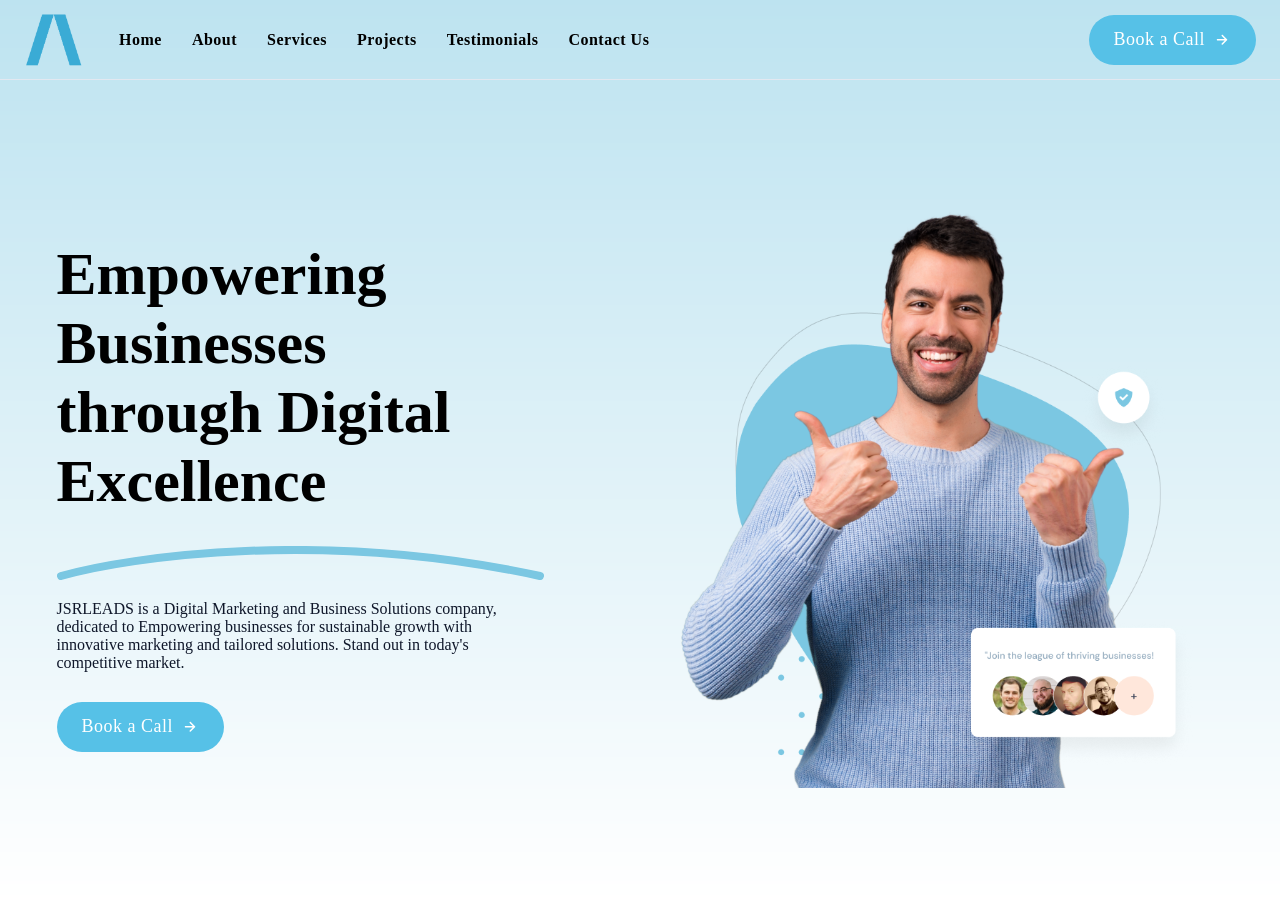
==== commit 1ba2c937: "add gradient on first page." ====
--- a/index.html
+++ b/index.html
@@ -57,6 +57,7 @@
                 
         </div>
     </section>
+    <div class="pageOneBackColor"></div>
 
 
     <script src="script.js"></script>
--- a/styles.css
+++ b/styles.css
@@ -49,7 +49,7 @@
 }
 
 .navOptionsContainer li:hover{
-    color: #e67e22;
+    color: #0cb0ea;
 }
 
 .quotebutton{
@@ -57,7 +57,7 @@
     font-size: 18px;
     font-style: normal;
     letter-spacing: 0.5px;
-    background-color: #7BC7E2;
+    background-color: #56c1e7;
     color: white;
     height: 50px;
     padding: 10px 25px;
@@ -73,7 +73,7 @@
 }
 
 .quotebutton:hover{
-   background-color:  #e67e22;
+   background-color:  #0cb0ea;
 }
 
 .pageOne{
@@ -85,4 +85,14 @@
     display: flex;
     align-items: center;
     justify-content: center;
+}
+
+.pageOneBackColor{
+    height: 100svh;
+    width: 100svw;
+    position: absolute;
+    top: 0;background-color: #BDE3F0;
+    z-index: -1;
+    -webkit-mask-image: linear-gradient(#000 50%, rgba(0,0,0,0));
+    mask-image: linear-gradient(#000, rgba(0,0,0,0));
 }
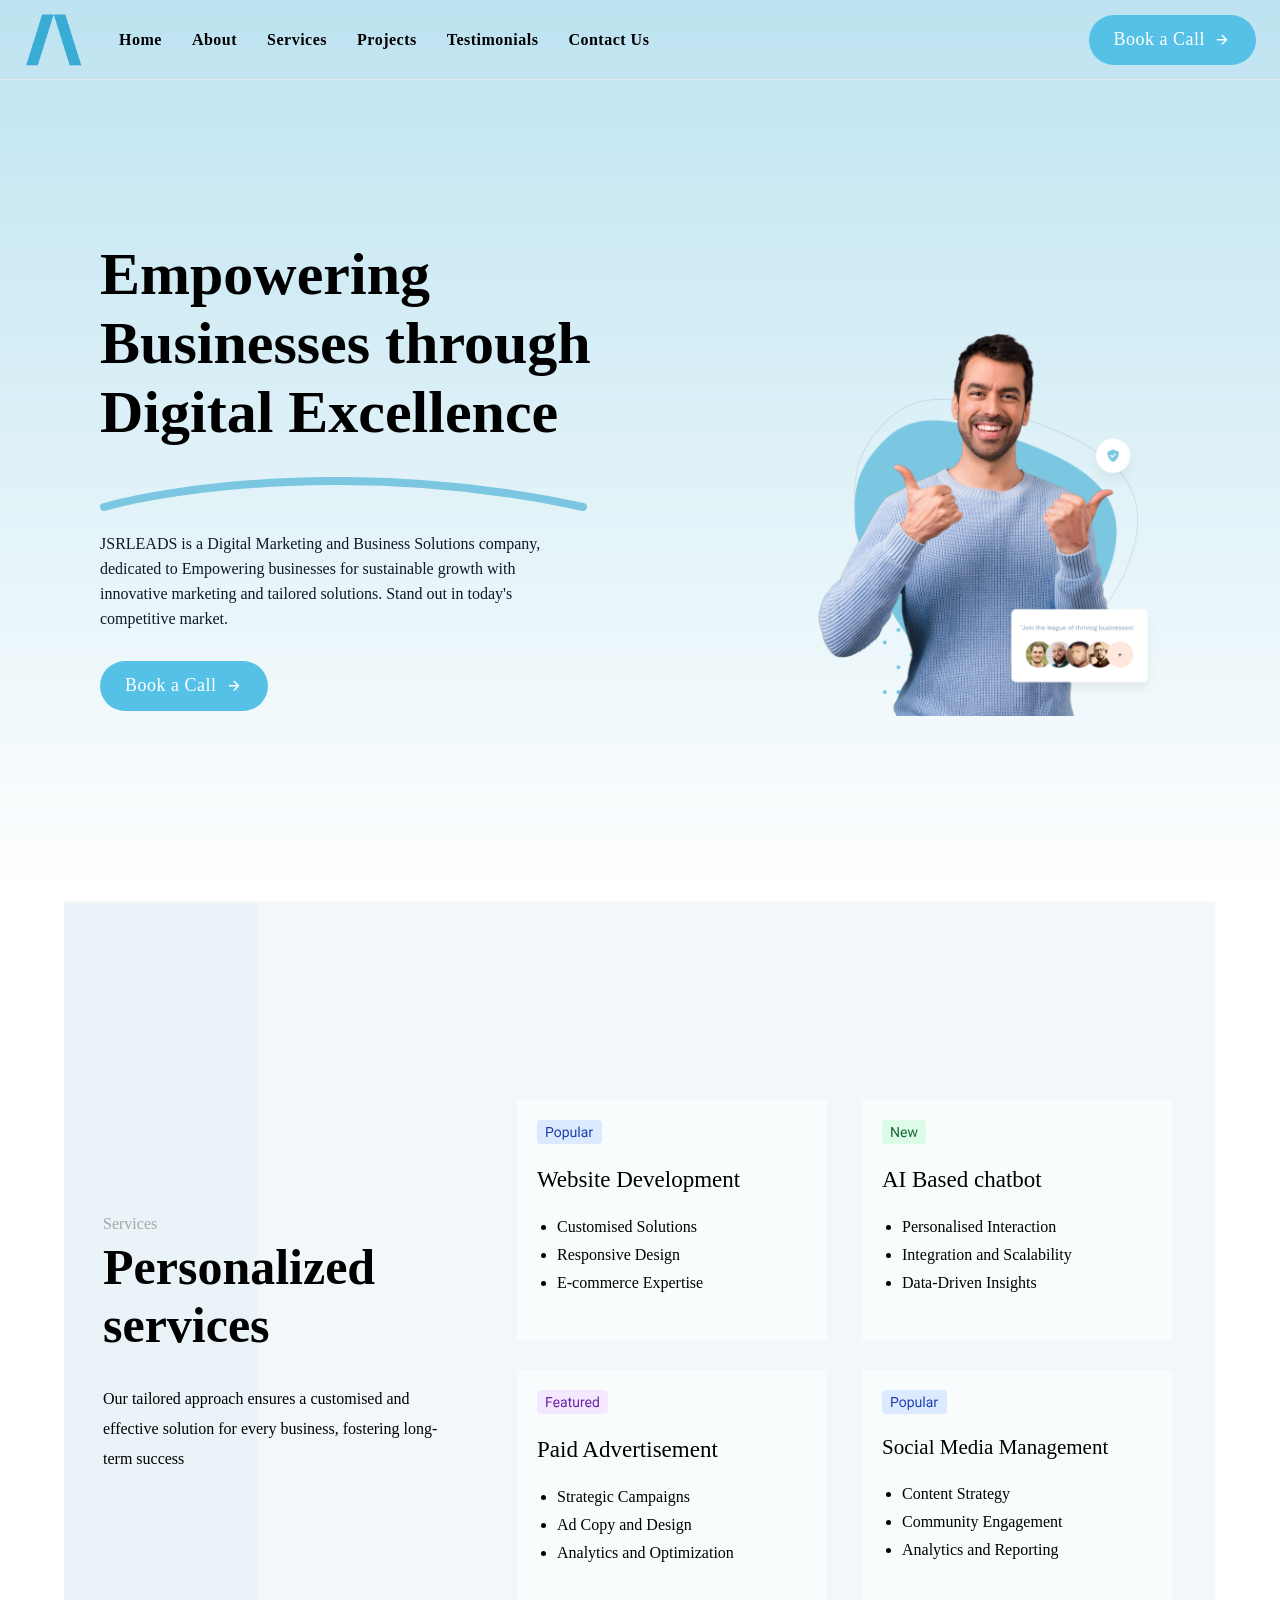
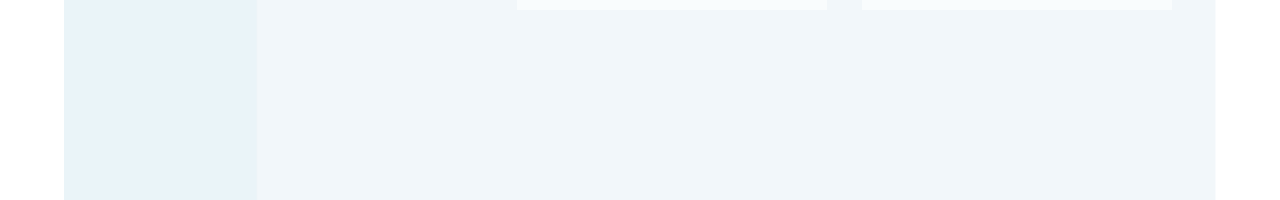
==== commit 4d65953a: "add second page and responsiveness" ====
--- a/index.html
+++ b/index.html
@@ -31,7 +31,7 @@
             <svg xmlns="http://www.w3.org/2000/svg" width="487" height="34" viewBox="0 0 487 34" fill="none">
                 <path d="M4 30C73.6307 10.3798 266.914 -17.0885 483 30" stroke="#7BC7E2" stroke-width="8" stroke-linecap="round"/>
               </svg>
-            <p style="margin-bottom: 30px; color: #0F172A; width: 480px; display: inline-block;"> JSRLEADS is a Digital Marketing and Business Solutions company,
+            <p style="margin-bottom: 30px; color: #0F172A; width: 480px; display: inline-block; line-height: 25px;"> JSRLEADS is a Digital Marketing and Business Solutions company,
                 dedicated to Empowering businesses for sustainable growth with innovative 
                 marketing and tailored solutions. 
                 Stand out in today's competitive market.</p>
@@ -43,8 +43,8 @@
             </button>
         </div>
 
-        <div>
-            <svg width="600" height="600" viewBox="0 0 569 569" fill="none" xmlns="http://www.w3.org/2000/svg" xmlns:xlink="http://www.w3.org/1999/xlink">
+        <div style="width: 35%; min-width: 400px; align-self: flex-end;">
+            <svg width="100%" height="600" viewBox="0 0 569 569" fill="none" xmlns="http://www.w3.org/2000/svg" xmlns:xlink="http://www.w3.org/1999/xlink">
                 <rect width="569" height="569" fill="url(#pattern0)"/>
                 <defs>
                 <pattern id="pattern0" patternContentUnits="objectBoundingBox" width="1" height="1">
@@ -60,6 +60,70 @@
     <div class="pageOneBackColor"></div>
 
 
+    <section class="pageTwo">
+        <img src="./resources/bg1.png" style="width: 90%; height: 100svh; position: absolute; z-index: -1;">
+        <div style=" width: 350px;">
+            <p style="margin: 5px 0px; color: #A6A6A6;">Services</p>
+            <h2 style="font-size: 50px; margin-top: 0; margin-bottom: 30px;">Personalized services</h2>
+            <p style="line-height: 30px;">Our tailored approach ensures a customised and effective solution for every business, fostering long-term success</p>
+        </div>
+        <div class="cardsContainer">
+            <div class="card">
+                <svg width="65" height="24" viewBox="0 0 65 24" fill="none" xmlns="http://www.w3.org/2000/svg">
+                    <rect width="65" height="24" rx="4" fill="#DBEAFE"/>
+                    <path d="M12.8262 13.0967H10.167V12.0234H12.8262C13.3411 12.0234 13.7581 11.9414 14.0771 11.7773C14.3962 11.6133 14.6286 11.3854 14.7744 11.0938C14.9248 10.8021 15 10.4694 15 10.0957C15 9.75391 14.9248 9.43262 14.7744 9.13184C14.6286 8.83105 14.3962 8.58952 14.0771 8.40723C13.7581 8.22038 13.3411 8.12695 12.8262 8.12695H10.4746V17H9.15527V7.04688H12.8262C13.5781 7.04688 14.2139 7.17676 14.7334 7.43652C15.2529 7.69629 15.6471 8.05632 15.916 8.5166C16.1849 8.97233 16.3193 9.49414 16.3193 10.082C16.3193 10.7201 16.1849 11.2646 15.916 11.7158C15.6471 12.167 15.2529 12.5111 14.7334 12.748C14.2139 12.9805 13.5781 13.0967 12.8262 13.0967ZM17.3652 13.3838V13.2266C17.3652 12.6934 17.4427 12.1989 17.5977 11.7432C17.7526 11.2829 17.9759 10.8841 18.2676 10.5469C18.5592 10.2051 18.9124 9.94076 19.3271 9.75391C19.7419 9.5625 20.2067 9.4668 20.7217 9.4668C21.2412 9.4668 21.7083 9.5625 22.123 9.75391C22.5423 9.94076 22.8978 10.2051 23.1895 10.5469C23.4857 10.8841 23.7113 11.2829 23.8662 11.7432C24.0212 12.1989 24.0986 12.6934 24.0986 13.2266V13.3838C24.0986 13.917 24.0212 14.4115 23.8662 14.8672C23.7113 15.3229 23.4857 15.7217 23.1895 16.0635C22.8978 16.4007 22.5446 16.665 22.1299 16.8564C21.7197 17.0433 21.2549 17.1367 20.7354 17.1367C20.2158 17.1367 19.7487 17.0433 19.334 16.8564C18.9193 16.665 18.5638 16.4007 18.2676 16.0635C17.9759 15.7217 17.7526 15.3229 17.5977 14.8672C17.4427 14.4115 17.3652 13.917 17.3652 13.3838ZM18.6299 13.2266V13.3838C18.6299 13.7529 18.6732 14.1016 18.7598 14.4297C18.8464 14.7533 18.9762 15.0404 19.1494 15.291C19.3271 15.5417 19.5482 15.7399 19.8125 15.8857C20.0768 16.027 20.3844 16.0977 20.7354 16.0977C21.0817 16.0977 21.3848 16.027 21.6445 15.8857C21.9089 15.7399 22.1276 15.5417 22.3008 15.291C22.474 15.0404 22.6038 14.7533 22.6904 14.4297C22.7816 14.1016 22.8271 13.7529 22.8271 13.3838V13.2266C22.8271 12.862 22.7816 12.5179 22.6904 12.1943C22.6038 11.8662 22.4717 11.5768 22.2939 11.3262C22.1208 11.071 21.902 10.8704 21.6377 10.7246C21.3779 10.5788 21.0726 10.5059 20.7217 10.5059C20.3753 10.5059 20.07 10.5788 19.8057 10.7246C19.5459 10.8704 19.3271 11.071 19.1494 11.3262C18.9762 11.5768 18.8464 11.8662 18.7598 12.1943C18.6732 12.5179 18.6299 12.862 18.6299 13.2266ZM26.9492 11.0254V19.8438H25.6777V9.60352H26.8398L26.9492 11.0254ZM31.9326 13.2402V13.3838C31.9326 13.9215 31.8688 14.4206 31.7412 14.8809C31.6136 15.3366 31.4268 15.7331 31.1807 16.0703C30.9391 16.4076 30.6406 16.6696 30.2852 16.8564C29.9297 17.0433 29.5218 17.1367 29.0615 17.1367C28.5921 17.1367 28.1774 17.0592 27.8174 16.9043C27.4574 16.7493 27.152 16.5238 26.9014 16.2275C26.6507 15.9313 26.4502 15.5758 26.2998 15.1611C26.154 14.7464 26.0537 14.2793 25.999 13.7598V12.9941C26.0537 12.4473 26.1562 11.9574 26.3066 11.5244C26.457 11.0915 26.6553 10.7223 26.9014 10.417C27.152 10.1071 27.4551 9.8724 27.8105 9.71289C28.166 9.54883 28.5762 9.4668 29.041 9.4668C29.5059 9.4668 29.9183 9.55794 30.2783 9.74023C30.6383 9.91797 30.9414 10.1732 31.1875 10.5059C31.4336 10.8385 31.6182 11.2373 31.7412 11.7021C31.8688 12.1624 31.9326 12.6751 31.9326 13.2402ZM30.6611 13.3838V13.2402C30.6611 12.8711 30.6224 12.5247 30.5449 12.2012C30.4674 11.873 30.3467 11.5859 30.1826 11.3398C30.0231 11.0892 29.818 10.8932 29.5674 10.752C29.3167 10.6061 29.0182 10.5332 28.6719 10.5332C28.3529 10.5332 28.0749 10.5879 27.8379 10.6973C27.6055 10.8066 27.4072 10.9548 27.2432 11.1416C27.0791 11.3239 26.9447 11.5335 26.8398 11.7705C26.7396 12.0029 26.6644 12.2445 26.6143 12.4951V14.2656C26.7054 14.5846 26.833 14.8854 26.9971 15.168C27.1611 15.446 27.3799 15.6715 27.6533 15.8447C27.9268 16.0133 28.2708 16.0977 28.6855 16.0977C29.0273 16.0977 29.3213 16.027 29.5674 15.8857C29.818 15.7399 30.0231 15.5417 30.1826 15.291C30.3467 15.0404 30.4674 14.7533 30.5449 14.4297C30.6224 14.1016 30.6611 13.7529 30.6611 13.3838ZM38.0713 15.291V9.60352H39.3428V17H38.1328L38.0713 15.291ZM38.3105 13.7324L38.8369 13.7188C38.8369 14.2109 38.7845 14.6667 38.6797 15.0859C38.5794 15.5007 38.4154 15.8607 38.1875 16.166C37.9596 16.4714 37.6611 16.7106 37.292 16.8838C36.9229 17.0524 36.474 17.1367 35.9453 17.1367C35.5853 17.1367 35.2549 17.0843 34.9541 16.9795C34.6579 16.8747 34.4027 16.7129 34.1885 16.4941C33.9743 16.2754 33.8079 15.9906 33.6895 15.6396C33.5755 15.2887 33.5186 14.8672 33.5186 14.375V9.60352H34.7832V14.3887C34.7832 14.7214 34.8197 14.9971 34.8926 15.2158C34.9701 15.43 35.0726 15.6009 35.2002 15.7285C35.3324 15.8516 35.4782 15.9382 35.6377 15.9883C35.8018 16.0384 35.9704 16.0635 36.1436 16.0635C36.6813 16.0635 37.1074 15.9609 37.4219 15.7559C37.7363 15.5462 37.9619 15.266 38.0986 14.915C38.2399 14.5596 38.3105 14.1654 38.3105 13.7324ZM42.6445 6.5V17H41.373V6.5H42.6445ZM49.0361 15.7354V11.9277C49.0361 11.6361 48.9769 11.3831 48.8584 11.1689C48.7445 10.9502 48.5713 10.7816 48.3389 10.6631C48.1064 10.5446 47.8193 10.4854 47.4775 10.4854C47.1585 10.4854 46.8783 10.54 46.6367 10.6494C46.3997 10.7588 46.2129 10.9023 46.0762 11.0801C45.944 11.2578 45.8779 11.4492 45.8779 11.6543H44.6133C44.6133 11.39 44.6816 11.1279 44.8184 10.8682C44.9551 10.6084 45.151 10.3737 45.4062 10.1641C45.666 9.94987 45.9759 9.78125 46.3359 9.6582C46.7005 9.5306 47.1061 9.4668 47.5527 9.4668C48.0905 9.4668 48.5645 9.55794 48.9746 9.74023C49.3893 9.92253 49.7129 10.1982 49.9453 10.5674C50.1823 10.932 50.3008 11.39 50.3008 11.9414V15.3867C50.3008 15.6328 50.3213 15.8949 50.3623 16.1729C50.4079 16.4508 50.474 16.6901 50.5605 16.8906V17H49.2412C49.1774 16.8542 49.1273 16.6605 49.0908 16.4189C49.0544 16.1729 49.0361 15.945 49.0361 15.7354ZM49.2549 12.5156L49.2686 13.4043H47.9902C47.6302 13.4043 47.3089 13.4339 47.0264 13.4932C46.7438 13.5479 46.5068 13.6322 46.3154 13.7461C46.124 13.86 45.9782 14.0036 45.8779 14.1768C45.7777 14.3454 45.7275 14.5436 45.7275 14.7715C45.7275 15.0039 45.7799 15.2158 45.8848 15.4072C45.9896 15.5986 46.1468 15.7513 46.3564 15.8652C46.5706 15.9746 46.8327 16.0293 47.1426 16.0293C47.5299 16.0293 47.8717 15.9473 48.168 15.7832C48.4642 15.6191 48.6989 15.4186 48.8721 15.1816C49.0498 14.9447 49.1455 14.7145 49.1592 14.4912L49.6992 15.0996C49.6673 15.291 49.5807 15.5029 49.4395 15.7354C49.2982 15.9678 49.109 16.1911 48.8721 16.4053C48.6396 16.6149 48.3617 16.7904 48.0381 16.9316C47.7191 17.0684 47.359 17.1367 46.958 17.1367C46.4567 17.1367 46.0169 17.0387 45.6387 16.8428C45.265 16.6468 44.9733 16.3848 44.7637 16.0566C44.5586 15.724 44.4561 15.3525 44.4561 14.9424C44.4561 14.5459 44.5335 14.1973 44.6885 13.8965C44.8434 13.5911 45.0667 13.3382 45.3584 13.1377C45.6501 12.9326 46.001 12.7777 46.4111 12.6729C46.8213 12.568 47.2793 12.5156 47.7852 12.5156H49.2549ZM53.5547 10.7656V17H52.29V9.60352H53.5205L53.5547 10.7656ZM55.8652 9.5625L55.8584 10.7383C55.7536 10.7155 55.6533 10.7018 55.5576 10.6973C55.4665 10.6882 55.3617 10.6836 55.2432 10.6836C54.9515 10.6836 54.694 10.7292 54.4707 10.8203C54.2474 10.9115 54.0583 11.0391 53.9033 11.2031C53.7484 11.3672 53.6253 11.5632 53.5342 11.791C53.4476 12.0143 53.3906 12.2604 53.3633 12.5293L53.0078 12.7344C53.0078 12.2878 53.0511 11.8685 53.1377 11.4766C53.2288 11.0846 53.3678 10.7383 53.5547 10.4375C53.7415 10.1322 53.9785 9.89518 54.2656 9.72656C54.5573 9.55339 54.9036 9.4668 55.3047 9.4668C55.3958 9.4668 55.5007 9.47819 55.6191 9.50098C55.7376 9.51921 55.8197 9.53971 55.8652 9.5625Z" fill="#1E40AF"/>
+                    </svg>
+                  <p style="font-size: 23px;">Website Development</p>
+                  <ul>
+                    <li>Customised Solutions</li>
+                    <li>Responsive Design</li>
+                    <li>E-commerce Expertise</li>
+                  </ul>  
+            </div>
+            <div class="card">
+                <svg width="44" height="24" viewBox="0 0 44 24" fill="none" xmlns="http://www.w3.org/2000/svg">
+                    <rect width="44" height="24" rx="4" fill="#DCFCE7"/>
+                    <path d="M16.8115 7.04688V17H15.4854L10.4746 9.32324V17H9.15527V7.04688H10.4746L15.5059 14.7441V7.04688H16.8115ZM22.0273 17.1367C21.5124 17.1367 21.0452 17.0501 20.626 16.877C20.2113 16.6992 19.8535 16.4508 19.5527 16.1318C19.2565 15.8128 19.0286 15.4346 18.8691 14.9971C18.7096 14.5596 18.6299 14.0811 18.6299 13.5615V13.2744C18.6299 12.6729 18.7188 12.1374 18.8965 11.668C19.0742 11.194 19.3158 10.793 19.6211 10.4648C19.9264 10.1367 20.2728 9.88835 20.6602 9.71973C21.0475 9.55111 21.4486 9.4668 21.8633 9.4668C22.3919 9.4668 22.8477 9.55794 23.2305 9.74023C23.6178 9.92253 23.9346 10.1777 24.1807 10.5059C24.4268 10.8294 24.609 11.2122 24.7275 11.6543C24.846 12.0918 24.9053 12.5703 24.9053 13.0898V13.6572H19.3818V12.625H23.6406V12.5293C23.6224 12.2012 23.554 11.8822 23.4355 11.5723C23.3216 11.2624 23.1393 11.0072 22.8887 10.8066C22.638 10.6061 22.2962 10.5059 21.8633 10.5059C21.5762 10.5059 21.3118 10.5674 21.0703 10.6904C20.8288 10.8089 20.6214 10.9867 20.4482 11.2236C20.2751 11.4606 20.1406 11.75 20.0449 12.0918C19.9492 12.4336 19.9014 12.8278 19.9014 13.2744V13.5615C19.9014 13.9124 19.9492 14.2428 20.0449 14.5527C20.1452 14.8581 20.2887 15.127 20.4756 15.3594C20.667 15.5918 20.8971 15.7741 21.166 15.9062C21.4395 16.0384 21.7493 16.1045 22.0957 16.1045C22.5423 16.1045 22.9206 16.0133 23.2305 15.8311C23.5404 15.6488 23.8115 15.4049 24.0439 15.0996L24.8096 15.708C24.6501 15.9495 24.4473 16.1797 24.2012 16.3984C23.9551 16.6172 23.652 16.7949 23.292 16.9316C22.9365 17.0684 22.515 17.1367 22.0273 17.1367ZM28.2549 15.6875L30.1553 9.60352H30.9893L30.8252 10.8135L28.8906 17H28.0771L28.2549 15.6875ZM26.9766 9.60352L28.5967 15.7559L28.7129 17H27.8584L25.7119 9.60352H26.9766ZM32.8076 15.708L34.3525 9.60352H35.6104L33.4639 17H32.6162L32.8076 15.708ZM31.1738 9.60352L33.0332 15.585L33.2451 17H32.4385L30.4492 10.7998L30.2852 9.60352H31.1738Z" fill="#166534"/>
+                    </svg>
+                <p style="font-size: 23px;">AI Based chatbot</p>
+                <ul>
+                    <li>Personalised Interaction</li>
+                    <li>Integration and Scalability</li>
+                    <li>Data-Driven Insights</li>
+                </ul>
+            </div>
+            <div class="card">
+                <svg width="71" height="24" viewBox="0 0 71 24" fill="none" xmlns="http://www.w3.org/2000/svg">
+                    <rect width="71" height="24" rx="4" fill="#F3E8FF"/>
+                    <path d="M10.4746 7.04688V17H9.15527V7.04688H10.4746ZM14.6445 11.5244V12.6045H10.1875V11.5244H14.6445ZM15.3213 7.04688V8.12695H10.1875V7.04688H15.3213ZM19.6211 17.1367C19.1061 17.1367 18.639 17.0501 18.2197 16.877C17.805 16.6992 17.4473 16.4508 17.1465 16.1318C16.8503 15.8128 16.6224 15.4346 16.4629 14.9971C16.3034 14.5596 16.2236 14.0811 16.2236 13.5615V13.2744C16.2236 12.6729 16.3125 12.1374 16.4902 11.668C16.668 11.194 16.9095 10.793 17.2148 10.4648C17.5202 10.1367 17.8665 9.88835 18.2539 9.71973C18.6413 9.55111 19.0423 9.4668 19.457 9.4668C19.9857 9.4668 20.4414 9.55794 20.8242 9.74023C21.2116 9.92253 21.5283 10.1777 21.7744 10.5059C22.0205 10.8294 22.2028 11.2122 22.3213 11.6543C22.4398 12.0918 22.499 12.5703 22.499 13.0898V13.6572H16.9756V12.625H21.2344V12.5293C21.2161 12.2012 21.1478 11.8822 21.0293 11.5723C20.9154 11.2624 20.7331 11.0072 20.4824 10.8066C20.2318 10.6061 19.89 10.5059 19.457 10.5059C19.1699 10.5059 18.9056 10.5674 18.6641 10.6904C18.4225 10.8089 18.2152 10.9867 18.042 11.2236C17.8688 11.4606 17.7344 11.75 17.6387 12.0918C17.543 12.4336 17.4951 12.8278 17.4951 13.2744V13.5615C17.4951 13.9124 17.543 14.2428 17.6387 14.5527C17.7389 14.8581 17.8825 15.127 18.0693 15.3594C18.2607 15.5918 18.4909 15.7741 18.7598 15.9062C19.0332 16.0384 19.3431 16.1045 19.6895 16.1045C20.1361 16.1045 20.5143 16.0133 20.8242 15.8311C21.1341 15.6488 21.4053 15.4049 21.6377 15.0996L22.4033 15.708C22.2438 15.9495 22.041 16.1797 21.7949 16.3984C21.5488 16.6172 21.2458 16.7949 20.8857 16.9316C20.5303 17.0684 20.1087 17.1367 19.6211 17.1367ZM28.3369 15.7354V11.9277C28.3369 11.6361 28.2777 11.3831 28.1592 11.1689C28.0452 10.9502 27.8721 10.7816 27.6396 10.6631C27.4072 10.5446 27.1201 10.4854 26.7783 10.4854C26.4593 10.4854 26.179 10.54 25.9375 10.6494C25.7005 10.7588 25.5137 10.9023 25.377 11.0801C25.2448 11.2578 25.1787 11.4492 25.1787 11.6543H23.9141C23.9141 11.39 23.9824 11.1279 24.1191 10.8682C24.2559 10.6084 24.4518 10.3737 24.707 10.1641C24.9668 9.94987 25.2767 9.78125 25.6367 9.6582C26.0013 9.5306 26.4069 9.4668 26.8535 9.4668C27.3913 9.4668 27.8652 9.55794 28.2754 9.74023C28.6901 9.92253 29.0137 10.1982 29.2461 10.5674C29.4831 10.932 29.6016 11.39 29.6016 11.9414V15.3867C29.6016 15.6328 29.6221 15.8949 29.6631 16.1729C29.7087 16.4508 29.7747 16.6901 29.8613 16.8906V17H28.542C28.4782 16.8542 28.4281 16.6605 28.3916 16.4189C28.3551 16.1729 28.3369 15.945 28.3369 15.7354ZM28.5557 12.5156L28.5693 13.4043H27.291C26.931 13.4043 26.6097 13.4339 26.3271 13.4932C26.0446 13.5479 25.8076 13.6322 25.6162 13.7461C25.4248 13.86 25.279 14.0036 25.1787 14.1768C25.0785 14.3454 25.0283 14.5436 25.0283 14.7715C25.0283 15.0039 25.0807 15.2158 25.1855 15.4072C25.2904 15.5986 25.4476 15.7513 25.6572 15.8652C25.8714 15.9746 26.1335 16.0293 26.4434 16.0293C26.8307 16.0293 27.1725 15.9473 27.4688 15.7832C27.765 15.6191 27.9997 15.4186 28.1729 15.1816C28.3506 14.9447 28.4463 14.7145 28.46 14.4912L29 15.0996C28.9681 15.291 28.8815 15.5029 28.7402 15.7354C28.599 15.9678 28.4098 16.1911 28.1729 16.4053C27.9404 16.6149 27.6624 16.7904 27.3389 16.9316C27.0199 17.0684 26.6598 17.1367 26.2588 17.1367C25.7575 17.1367 25.3177 17.0387 24.9395 16.8428C24.5658 16.6468 24.2741 16.3848 24.0645 16.0566C23.8594 15.724 23.7568 15.3525 23.7568 14.9424C23.7568 14.5459 23.8343 14.1973 23.9893 13.8965C24.1442 13.5911 24.3675 13.3382 24.6592 13.1377C24.9508 12.9326 25.3018 12.7777 25.7119 12.6729C26.1221 12.568 26.5801 12.5156 27.0859 12.5156H28.5557ZM34.6875 9.60352V10.5742H30.6885V9.60352H34.6875ZM32.042 7.80566H33.3066V15.168C33.3066 15.4186 33.3454 15.6077 33.4229 15.7354C33.5003 15.863 33.6006 15.9473 33.7236 15.9883C33.8467 16.0293 33.9788 16.0498 34.1201 16.0498C34.2249 16.0498 34.3343 16.0407 34.4482 16.0225C34.5667 15.9997 34.6556 15.9814 34.7148 15.9678L34.7217 17C34.6214 17.0319 34.4893 17.0615 34.3252 17.0889C34.1657 17.1208 33.972 17.1367 33.7441 17.1367C33.4342 17.1367 33.1494 17.0752 32.8896 16.9521C32.6299 16.8291 32.4225 16.624 32.2676 16.3369C32.1172 16.0452 32.042 15.6533 32.042 15.1611V7.80566ZM40.6963 15.291V9.60352H41.9678V17H40.7578L40.6963 15.291ZM40.9355 13.7324L41.4619 13.7188C41.4619 14.2109 41.4095 14.6667 41.3047 15.0859C41.2044 15.5007 41.0404 15.8607 40.8125 16.166C40.5846 16.4714 40.2861 16.7106 39.917 16.8838C39.5479 17.0524 39.099 17.1367 38.5703 17.1367C38.2103 17.1367 37.8799 17.0843 37.5791 16.9795C37.2829 16.8747 37.0277 16.7129 36.8135 16.4941C36.5993 16.2754 36.4329 15.9906 36.3145 15.6396C36.2005 15.2887 36.1436 14.8672 36.1436 14.375V9.60352H37.4082V14.3887C37.4082 14.7214 37.4447 14.9971 37.5176 15.2158C37.5951 15.43 37.6976 15.6009 37.8252 15.7285C37.9574 15.8516 38.1032 15.9382 38.2627 15.9883C38.4268 16.0384 38.5954 16.0635 38.7686 16.0635C39.3063 16.0635 39.7324 15.9609 40.0469 15.7559C40.3613 15.5462 40.5869 15.266 40.7236 14.915C40.8649 14.5596 40.9355 14.1654 40.9355 13.7324ZM45.1602 10.7656V17H43.8955V9.60352H45.126L45.1602 10.7656ZM47.4707 9.5625L47.4639 10.7383C47.359 10.7155 47.2588 10.7018 47.1631 10.6973C47.0719 10.6882 46.9671 10.6836 46.8486 10.6836C46.557 10.6836 46.2995 10.7292 46.0762 10.8203C45.8529 10.9115 45.6637 11.0391 45.5088 11.2031C45.3538 11.3672 45.2308 11.5632 45.1396 11.791C45.0531 12.0143 44.9961 12.2604 44.9688 12.5293L44.6133 12.7344C44.6133 12.2878 44.6566 11.8685 44.7432 11.4766C44.8343 11.0846 44.9733 10.7383 45.1602 10.4375C45.347 10.1322 45.584 9.89518 45.8711 9.72656C46.1628 9.55339 46.5091 9.4668 46.9102 9.4668C47.0013 9.4668 47.1061 9.47819 47.2246 9.50098C47.3431 9.51921 47.4251 9.53971 47.4707 9.5625ZM51.5723 17.1367C51.0573 17.1367 50.5902 17.0501 50.1709 16.877C49.7562 16.6992 49.3984 16.4508 49.0977 16.1318C48.8014 15.8128 48.5736 15.4346 48.4141 14.9971C48.2546 14.5596 48.1748 14.0811 48.1748 13.5615V13.2744C48.1748 12.6729 48.2637 12.1374 48.4414 11.668C48.6191 11.194 48.8607 10.793 49.166 10.4648C49.4714 10.1367 49.8177 9.88835 50.2051 9.71973C50.5924 9.55111 50.9935 9.4668 51.4082 9.4668C51.9368 9.4668 52.3926 9.55794 52.7754 9.74023C53.1628 9.92253 53.4795 10.1777 53.7256 10.5059C53.9717 10.8294 54.154 11.2122 54.2725 11.6543C54.391 12.0918 54.4502 12.5703 54.4502 13.0898V13.6572H48.9268V12.625H53.1855V12.5293C53.1673 12.2012 53.099 11.8822 52.9805 11.5723C52.8665 11.2624 52.6842 11.0072 52.4336 10.8066C52.1829 10.6061 51.8411 10.5059 51.4082 10.5059C51.1211 10.5059 50.8568 10.5674 50.6152 10.6904C50.3737 10.8089 50.1663 10.9867 49.9932 11.2236C49.82 11.4606 49.6855 11.75 49.5898 12.0918C49.4941 12.4336 49.4463 12.8278 49.4463 13.2744V13.5615C49.4463 13.9124 49.4941 14.2428 49.5898 14.5527C49.6901 14.8581 49.8337 15.127 50.0205 15.3594C50.2119 15.5918 50.4421 15.7741 50.7109 15.9062C50.9844 16.0384 51.2943 16.1045 51.6406 16.1045C52.0872 16.1045 52.4655 16.0133 52.7754 15.8311C53.0853 15.6488 53.3564 15.4049 53.5889 15.0996L54.3545 15.708C54.195 15.9495 53.9922 16.1797 53.7461 16.3984C53.5 16.6172 53.1969 16.7949 52.8369 16.9316C52.4814 17.0684 52.0599 17.1367 51.5723 17.1367ZM60.5889 15.5645V6.5H61.8604V17H60.6982L60.5889 15.5645ZM55.6123 13.3838V13.2402C55.6123 12.6751 55.6807 12.1624 55.8174 11.7021C55.9587 11.2373 56.1569 10.8385 56.4121 10.5059C56.6719 10.1732 56.9795 9.91797 57.335 9.74023C57.695 9.55794 58.096 9.4668 58.5381 9.4668C59.0029 9.4668 59.4085 9.54883 59.7549 9.71289C60.1058 9.8724 60.402 10.1071 60.6436 10.417C60.8896 10.7223 61.0833 11.0915 61.2246 11.5244C61.3659 11.9574 61.4639 12.4473 61.5186 12.9941V13.623C61.4684 14.1654 61.3704 14.653 61.2246 15.0859C61.0833 15.5189 60.8896 15.888 60.6436 16.1934C60.402 16.4987 60.1058 16.7334 59.7549 16.8975C59.404 17.057 58.9938 17.1367 58.5244 17.1367C58.0915 17.1367 57.695 17.0433 57.335 16.8564C56.9795 16.6696 56.6719 16.4076 56.4121 16.0703C56.1569 15.7331 55.9587 15.3366 55.8174 14.8809C55.6807 14.4206 55.6123 13.9215 55.6123 13.3838ZM56.8838 13.2402V13.3838C56.8838 13.7529 56.9202 14.0993 56.9932 14.4229C57.0706 14.7464 57.1891 15.0312 57.3486 15.2773C57.5081 15.5234 57.7109 15.7171 57.957 15.8584C58.2031 15.9951 58.4971 16.0635 58.8389 16.0635C59.2581 16.0635 59.6022 15.9746 59.8711 15.7969C60.1445 15.6191 60.3633 15.3844 60.5273 15.0928C60.6914 14.8011 60.819 14.4844 60.9102 14.1426V12.4951C60.8555 12.2445 60.7757 12.0029 60.6709 11.7705C60.5706 11.5335 60.4385 11.3239 60.2744 11.1416C60.1149 10.9548 59.9167 10.8066 59.6797 10.6973C59.4473 10.5879 59.1715 10.5332 58.8525 10.5332C58.5062 10.5332 58.2077 10.6061 57.957 10.752C57.7109 10.8932 57.5081 11.0892 57.3486 11.3398C57.1891 11.5859 57.0706 11.873 56.9932 12.2012C56.9202 12.5247 56.8838 12.8711 56.8838 13.2402Z" fill="#6B21A8"/>
+                    </svg>
+                    <p style="font-size: 23px;">Paid Advertisement</p> 
+                    <ul>
+                        <li>Strategic Campaigns</li>
+                        <li>Ad Copy and Design</li>
+                        <li>Analytics and Optimization</li>
+                    </ul>
+                        
+            </div>
+            <div class="card">
+                <svg width="65" height="24" viewBox="0 0 65 24" fill="none" xmlns="http://www.w3.org/2000/svg">
+                    <rect width="65" height="24" rx="4" fill="#DBEAFE"/>
+                    <path d="M12.8262 13.0967H10.167V12.0234H12.8262C13.3411 12.0234 13.7581 11.9414 14.0771 11.7773C14.3962 11.6133 14.6286 11.3854 14.7744 11.0938C14.9248 10.8021 15 10.4694 15 10.0957C15 9.75391 14.9248 9.43262 14.7744 9.13184C14.6286 8.83105 14.3962 8.58952 14.0771 8.40723C13.7581 8.22038 13.3411 8.12695 12.8262 8.12695H10.4746V17H9.15527V7.04688H12.8262C13.5781 7.04688 14.2139 7.17676 14.7334 7.43652C15.2529 7.69629 15.6471 8.05632 15.916 8.5166C16.1849 8.97233 16.3193 9.49414 16.3193 10.082C16.3193 10.7201 16.1849 11.2646 15.916 11.7158C15.6471 12.167 15.2529 12.5111 14.7334 12.748C14.2139 12.9805 13.5781 13.0967 12.8262 13.0967ZM17.3652 13.3838V13.2266C17.3652 12.6934 17.4427 12.1989 17.5977 11.7432C17.7526 11.2829 17.9759 10.8841 18.2676 10.5469C18.5592 10.2051 18.9124 9.94076 19.3271 9.75391C19.7419 9.5625 20.2067 9.4668 20.7217 9.4668C21.2412 9.4668 21.7083 9.5625 22.123 9.75391C22.5423 9.94076 22.8978 10.2051 23.1895 10.5469C23.4857 10.8841 23.7113 11.2829 23.8662 11.7432C24.0212 12.1989 24.0986 12.6934 24.0986 13.2266V13.3838C24.0986 13.917 24.0212 14.4115 23.8662 14.8672C23.7113 15.3229 23.4857 15.7217 23.1895 16.0635C22.8978 16.4007 22.5446 16.665 22.1299 16.8564C21.7197 17.0433 21.2549 17.1367 20.7354 17.1367C20.2158 17.1367 19.7487 17.0433 19.334 16.8564C18.9193 16.665 18.5638 16.4007 18.2676 16.0635C17.9759 15.7217 17.7526 15.3229 17.5977 14.8672C17.4427 14.4115 17.3652 13.917 17.3652 13.3838ZM18.6299 13.2266V13.3838C18.6299 13.7529 18.6732 14.1016 18.7598 14.4297C18.8464 14.7533 18.9762 15.0404 19.1494 15.291C19.3271 15.5417 19.5482 15.7399 19.8125 15.8857C20.0768 16.027 20.3844 16.0977 20.7354 16.0977C21.0817 16.0977 21.3848 16.027 21.6445 15.8857C21.9089 15.7399 22.1276 15.5417 22.3008 15.291C22.474 15.0404 22.6038 14.7533 22.6904 14.4297C22.7816 14.1016 22.8271 13.7529 22.8271 13.3838V13.2266C22.8271 12.862 22.7816 12.5179 22.6904 12.1943C22.6038 11.8662 22.4717 11.5768 22.2939 11.3262C22.1208 11.071 21.902 10.8704 21.6377 10.7246C21.3779 10.5788 21.0726 10.5059 20.7217 10.5059C20.3753 10.5059 20.07 10.5788 19.8057 10.7246C19.5459 10.8704 19.3271 11.071 19.1494 11.3262C18.9762 11.5768 18.8464 11.8662 18.7598 12.1943C18.6732 12.5179 18.6299 12.862 18.6299 13.2266ZM26.9492 11.0254V19.8438H25.6777V9.60352H26.8398L26.9492 11.0254ZM31.9326 13.2402V13.3838C31.9326 13.9215 31.8688 14.4206 31.7412 14.8809C31.6136 15.3366 31.4268 15.7331 31.1807 16.0703C30.9391 16.4076 30.6406 16.6696 30.2852 16.8564C29.9297 17.0433 29.5218 17.1367 29.0615 17.1367C28.5921 17.1367 28.1774 17.0592 27.8174 16.9043C27.4574 16.7493 27.152 16.5238 26.9014 16.2275C26.6507 15.9313 26.4502 15.5758 26.2998 15.1611C26.154 14.7464 26.0537 14.2793 25.999 13.7598V12.9941C26.0537 12.4473 26.1562 11.9574 26.3066 11.5244C26.457 11.0915 26.6553 10.7223 26.9014 10.417C27.152 10.1071 27.4551 9.8724 27.8105 9.71289C28.166 9.54883 28.5762 9.4668 29.041 9.4668C29.5059 9.4668 29.9183 9.55794 30.2783 9.74023C30.6383 9.91797 30.9414 10.1732 31.1875 10.5059C31.4336 10.8385 31.6182 11.2373 31.7412 11.7021C31.8688 12.1624 31.9326 12.6751 31.9326 13.2402ZM30.6611 13.3838V13.2402C30.6611 12.8711 30.6224 12.5247 30.5449 12.2012C30.4674 11.873 30.3467 11.5859 30.1826 11.3398C30.0231 11.0892 29.818 10.8932 29.5674 10.752C29.3167 10.6061 29.0182 10.5332 28.6719 10.5332C28.3529 10.5332 28.0749 10.5879 27.8379 10.6973C27.6055 10.8066 27.4072 10.9548 27.2432 11.1416C27.0791 11.3239 26.9447 11.5335 26.8398 11.7705C26.7396 12.0029 26.6644 12.2445 26.6143 12.4951V14.2656C26.7054 14.5846 26.833 14.8854 26.9971 15.168C27.1611 15.446 27.3799 15.6715 27.6533 15.8447C27.9268 16.0133 28.2708 16.0977 28.6855 16.0977C29.0273 16.0977 29.3213 16.027 29.5674 15.8857C29.818 15.7399 30.0231 15.5417 30.1826 15.291C30.3467 15.0404 30.4674 14.7533 30.5449 14.4297C30.6224 14.1016 30.6611 13.7529 30.6611 13.3838ZM38.0713 15.291V9.60352H39.3428V17H38.1328L38.0713 15.291ZM38.3105 13.7324L38.8369 13.7188C38.8369 14.2109 38.7845 14.6667 38.6797 15.0859C38.5794 15.5007 38.4154 15.8607 38.1875 16.166C37.9596 16.4714 37.6611 16.7106 37.292 16.8838C36.9229 17.0524 36.474 17.1367 35.9453 17.1367C35.5853 17.1367 35.2549 17.0843 34.9541 16.9795C34.6579 16.8747 34.4027 16.7129 34.1885 16.4941C33.9743 16.2754 33.8079 15.9906 33.6895 15.6396C33.5755 15.2887 33.5186 14.8672 33.5186 14.375V9.60352H34.7832V14.3887C34.7832 14.7214 34.8197 14.9971 34.8926 15.2158C34.9701 15.43 35.0726 15.6009 35.2002 15.7285C35.3324 15.8516 35.4782 15.9382 35.6377 15.9883C35.8018 16.0384 35.9704 16.0635 36.1436 16.0635C36.6813 16.0635 37.1074 15.9609 37.4219 15.7559C37.7363 15.5462 37.9619 15.266 38.0986 14.915C38.2399 14.5596 38.3105 14.1654 38.3105 13.7324ZM42.6445 6.5V17H41.373V6.5H42.6445ZM49.0361 15.7354V11.9277C49.0361 11.6361 48.9769 11.3831 48.8584 11.1689C48.7445 10.9502 48.5713 10.7816 48.3389 10.6631C48.1064 10.5446 47.8193 10.4854 47.4775 10.4854C47.1585 10.4854 46.8783 10.54 46.6367 10.6494C46.3997 10.7588 46.2129 10.9023 46.0762 11.0801C45.944 11.2578 45.8779 11.4492 45.8779 11.6543H44.6133C44.6133 11.39 44.6816 11.1279 44.8184 10.8682C44.9551 10.6084 45.151 10.3737 45.4062 10.1641C45.666 9.94987 45.9759 9.78125 46.3359 9.6582C46.7005 9.5306 47.1061 9.4668 47.5527 9.4668C48.0905 9.4668 48.5645 9.55794 48.9746 9.74023C49.3893 9.92253 49.7129 10.1982 49.9453 10.5674C50.1823 10.932 50.3008 11.39 50.3008 11.9414V15.3867C50.3008 15.6328 50.3213 15.8949 50.3623 16.1729C50.4079 16.4508 50.474 16.6901 50.5605 16.8906V17H49.2412C49.1774 16.8542 49.1273 16.6605 49.0908 16.4189C49.0544 16.1729 49.0361 15.945 49.0361 15.7354ZM49.2549 12.5156L49.2686 13.4043H47.9902C47.6302 13.4043 47.3089 13.4339 47.0264 13.4932C46.7438 13.5479 46.5068 13.6322 46.3154 13.7461C46.124 13.86 45.9782 14.0036 45.8779 14.1768C45.7777 14.3454 45.7275 14.5436 45.7275 14.7715C45.7275 15.0039 45.7799 15.2158 45.8848 15.4072C45.9896 15.5986 46.1468 15.7513 46.3564 15.8652C46.5706 15.9746 46.8327 16.0293 47.1426 16.0293C47.5299 16.0293 47.8717 15.9473 48.168 15.7832C48.4642 15.6191 48.6989 15.4186 48.8721 15.1816C49.0498 14.9447 49.1455 14.7145 49.1592 14.4912L49.6992 15.0996C49.6673 15.291 49.5807 15.5029 49.4395 15.7354C49.2982 15.9678 49.109 16.1911 48.8721 16.4053C48.6396 16.6149 48.3617 16.7904 48.0381 16.9316C47.7191 17.0684 47.359 17.1367 46.958 17.1367C46.4567 17.1367 46.0169 17.0387 45.6387 16.8428C45.265 16.6468 44.9733 16.3848 44.7637 16.0566C44.5586 15.724 44.4561 15.3525 44.4561 14.9424C44.4561 14.5459 44.5335 14.1973 44.6885 13.8965C44.8434 13.5911 45.0667 13.3382 45.3584 13.1377C45.6501 12.9326 46.001 12.7777 46.4111 12.6729C46.8213 12.568 47.2793 12.5156 47.7852 12.5156H49.2549ZM53.5547 10.7656V17H52.29V9.60352H53.5205L53.5547 10.7656ZM55.8652 9.5625L55.8584 10.7383C55.7536 10.7155 55.6533 10.7018 55.5576 10.6973C55.4665 10.6882 55.3617 10.6836 55.2432 10.6836C54.9515 10.6836 54.694 10.7292 54.4707 10.8203C54.2474 10.9115 54.0583 11.0391 53.9033 11.2031C53.7484 11.3672 53.6253 11.5632 53.5342 11.791C53.4476 12.0143 53.3906 12.2604 53.3633 12.5293L53.0078 12.7344C53.0078 12.2878 53.0511 11.8685 53.1377 11.4766C53.2288 11.0846 53.3678 10.7383 53.5547 10.4375C53.7415 10.1322 53.9785 9.89518 54.2656 9.72656C54.5573 9.55339 54.9036 9.4668 55.3047 9.4668C55.3958 9.4668 55.5007 9.47819 55.6191 9.50098C55.7376 9.51921 55.8197 9.53971 55.8652 9.5625Z" fill="#1E40AF"/>
+                    </svg>
+                <p style="font-size: 21px;">Social Media Management</p>
+                <ul>
+                    <li>Content Strategy</li>
+                    <li>Community Engagement</li>
+                    <li>Analytics and Reporting</li>
+                  </ul>
+                     
+            </div>
+        </div>
+    </section>
+    
+        
+
+
     <script src="script.js"></script>
 </body>
 </html>
--- a/styles.css
+++ b/styles.css
@@ -5,10 +5,11 @@
     flex-direction: column;
     align-items: center;
     font-family: Roboto;
+    width: 100%;
 }
 
 .navbar{
-    width: 100svw;
+    width: 100%;
     height: 80px;
     padding: 24px;
     box-sizing: border-box;
@@ -78,7 +79,7 @@
 
 .pageOne{
     height: calc(100svh - 80px);
-    width: 100svw;
+    width: 100%;
     box-sizing: border-box;
     padding: 80px;
     gap: 80px;
@@ -89,10 +90,49 @@
 
 .pageOneBackColor{
     height: 100svh;
-    width: 100svw;
+    width: 100%;
     position: absolute;
     top: 0;background-color: #BDE3F0;
     z-index: -1;
     -webkit-mask-image: linear-gradient(#000 50%, rgba(0,0,0,0));
     mask-image: linear-gradient(#000, rgba(0,0,0,0));
-}+}
+
+.pageTwo{
+    width: 100%;
+    height: 100svh;
+    display: flex;
+    align-items: center;
+    justify-content: center;
+    gap: 5%;
+}
+
+.cardsContainer{
+    height: 500px;
+    width: 660px;
+    display: grid;
+    grid-template-columns: 1fr 1fr;
+    gap: 30px;
+    /* grid-template-rows: 1fr 1fr; */
+    
+}
+
+.card{
+    display: flex;
+    flex-direction: column;
+    padding: 20px;
+    padding-bottom: 0%;
+    height: 220px;
+    width: 270px;
+    background-color: #F9FCFD;
+}
+
+.card ul{
+    padding: 20px;
+    margin: 0%;
+    line-height: 28px;
+}
+
+.card p{
+    margin-bottom: 0;
+}
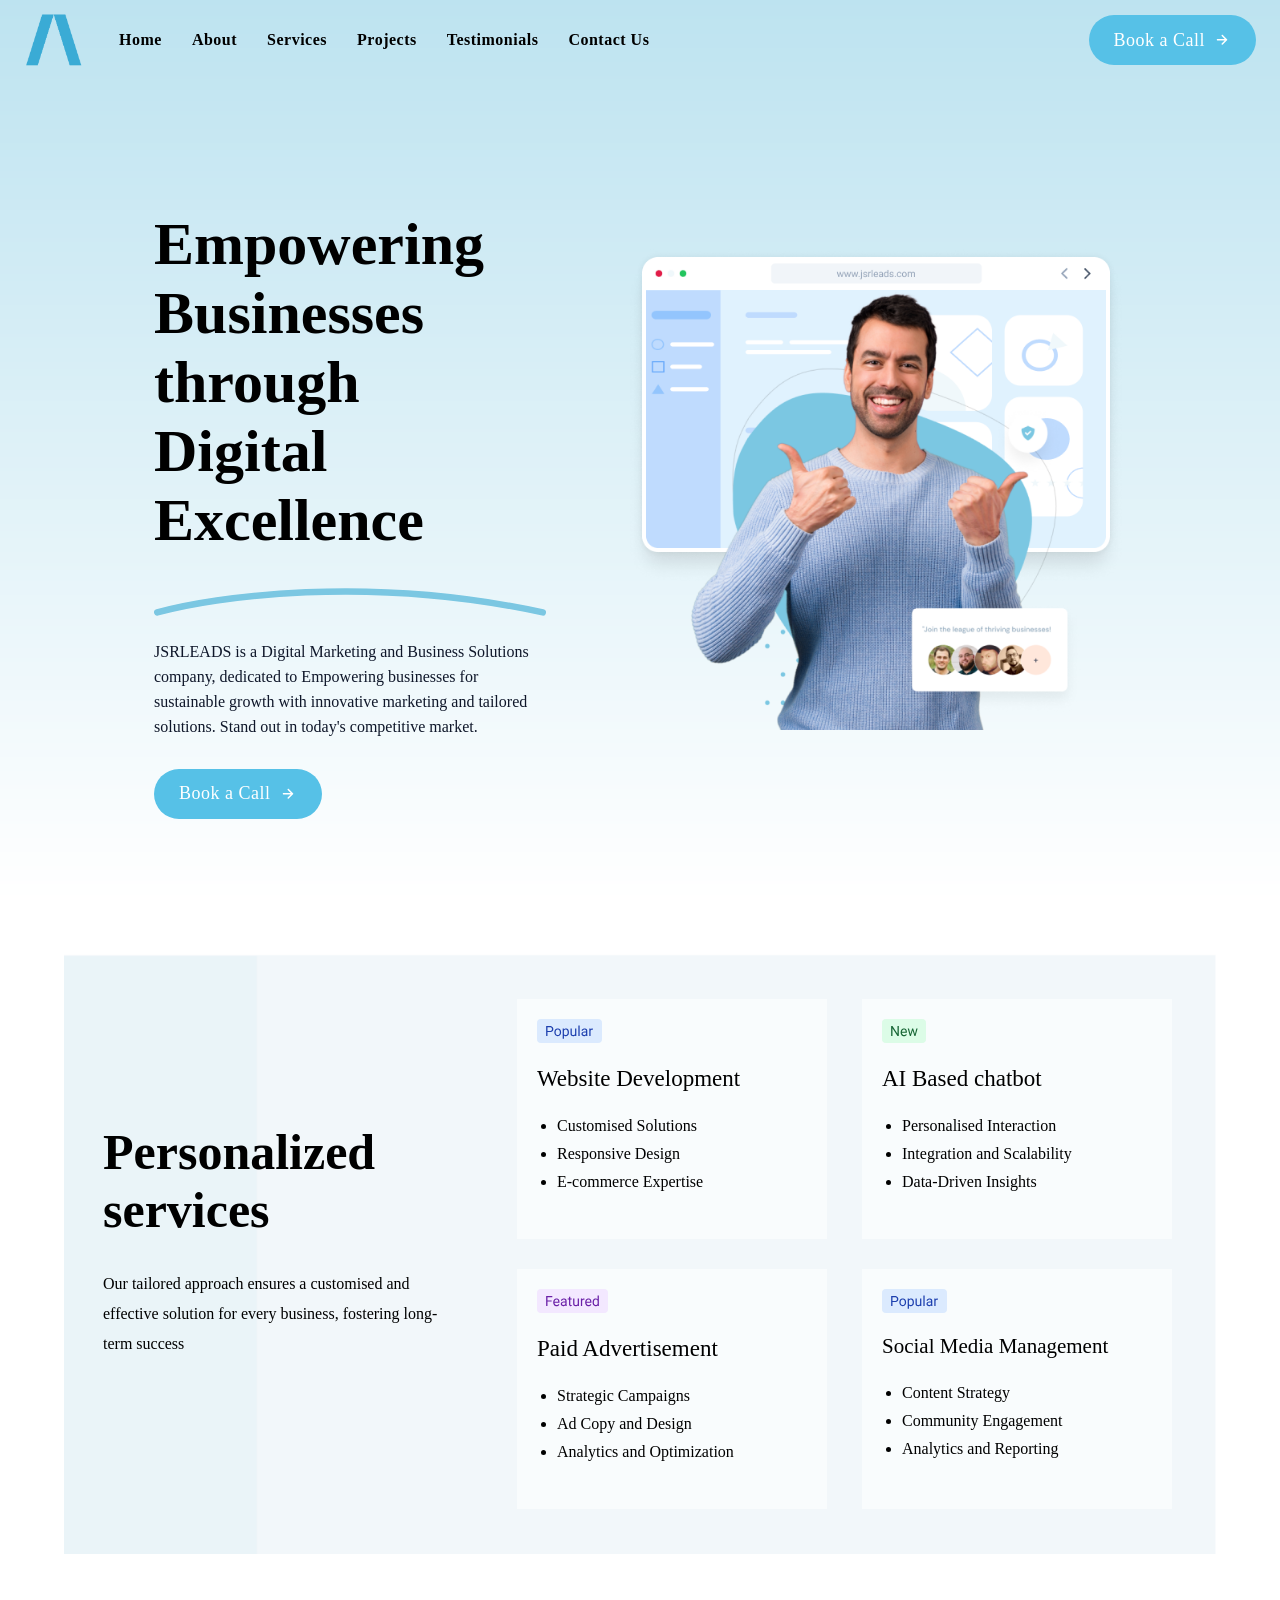
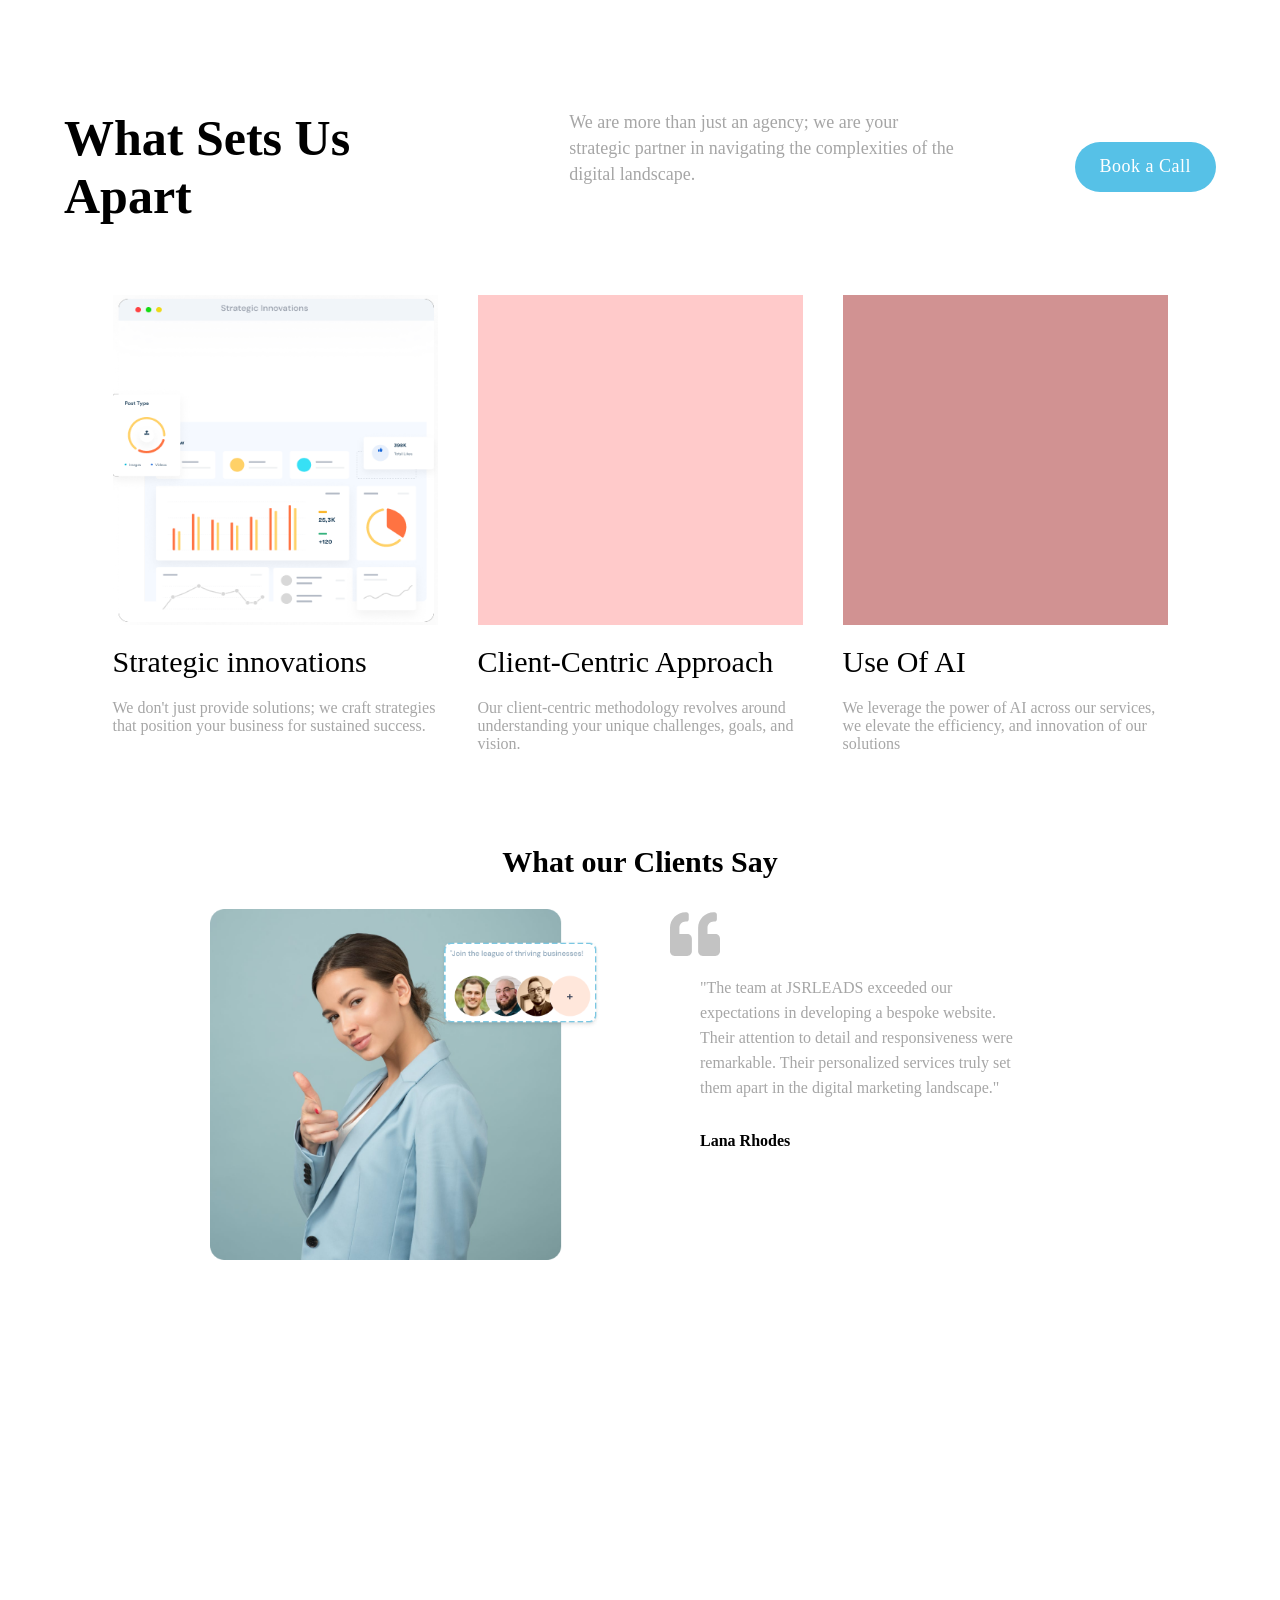
==== commit 9321f686: "more pages made and made responsive" ====
--- a/index.html
+++ b/index.html
@@ -5,7 +5,7 @@
     <meta name="viewport" content="width=device-width, initial-scale=1.0">
     <title>Document</title>
     <link href="styles.css" rel="stylesheet">
-    <link href="page1.css" rel="stylesheet">
+    <link href="responsive.css" rel="stylesheet">
 </head>
 <body>
     <nav class="navbar">
@@ -26,12 +26,12 @@
     </nav>
 
     <section class="pageOne">
-        <div style="height: 600px; width: 600px;">
-            <h1 style="font-size: 60px; margin-bottom: 30px;">Empowering Businesses through Digital Excellence</h1>
-            <svg xmlns="http://www.w3.org/2000/svg" width="487" height="34" viewBox="0 0 487 34" fill="none">
+        <div class="leftContainer">
+            <h1 class="heading">Empowering Businesses through Digital Excellence</h1>
+            <svg xmlns="http://www.w3.org/2000/svg" width="100%" height="34" viewBox="0 0 487 34" fill="none">
                 <path d="M4 30C73.6307 10.3798 266.914 -17.0885 483 30" stroke="#7BC7E2" stroke-width="8" stroke-linecap="round"/>
               </svg>
-            <p style="margin-bottom: 30px; color: #0F172A; width: 480px; display: inline-block; line-height: 25px;"> JSRLEADS is a Digital Marketing and Business Solutions company,
+            <p style="margin-bottom: 30px; color: #0F172A; width: 100%; min-width: 320px; display: inline-block; line-height: 25px;"> JSRLEADS is a Digital Marketing and Business Solutions company,
                 dedicated to Empowering businesses for sustainable growth with innovative 
                 marketing and tailored solutions. 
                 Stand out in today's competitive market.</p>
@@ -43,27 +43,14 @@
             </button>
         </div>
 
-        <div style="width: 35%; min-width: 400px; align-self: flex-end;">
-            <svg width="100%" height="600" viewBox="0 0 569 569" fill="none" xmlns="http://www.w3.org/2000/svg" xmlns:xlink="http://www.w3.org/1999/xlink">
-                <rect width="569" height="569" fill="url(#pattern0)"/>
-                <defs>
-                <pattern id="pattern0" patternContentUnits="objectBoundingBox" width="1" height="1">
-                <use xlink:href="#image0_103_8" transform="translate(-0.0380952) scale(0.00119048)"/>
-                </pattern>
-                <image id="image0_103_8" width="904" height="840" xlink:href="[data-uri]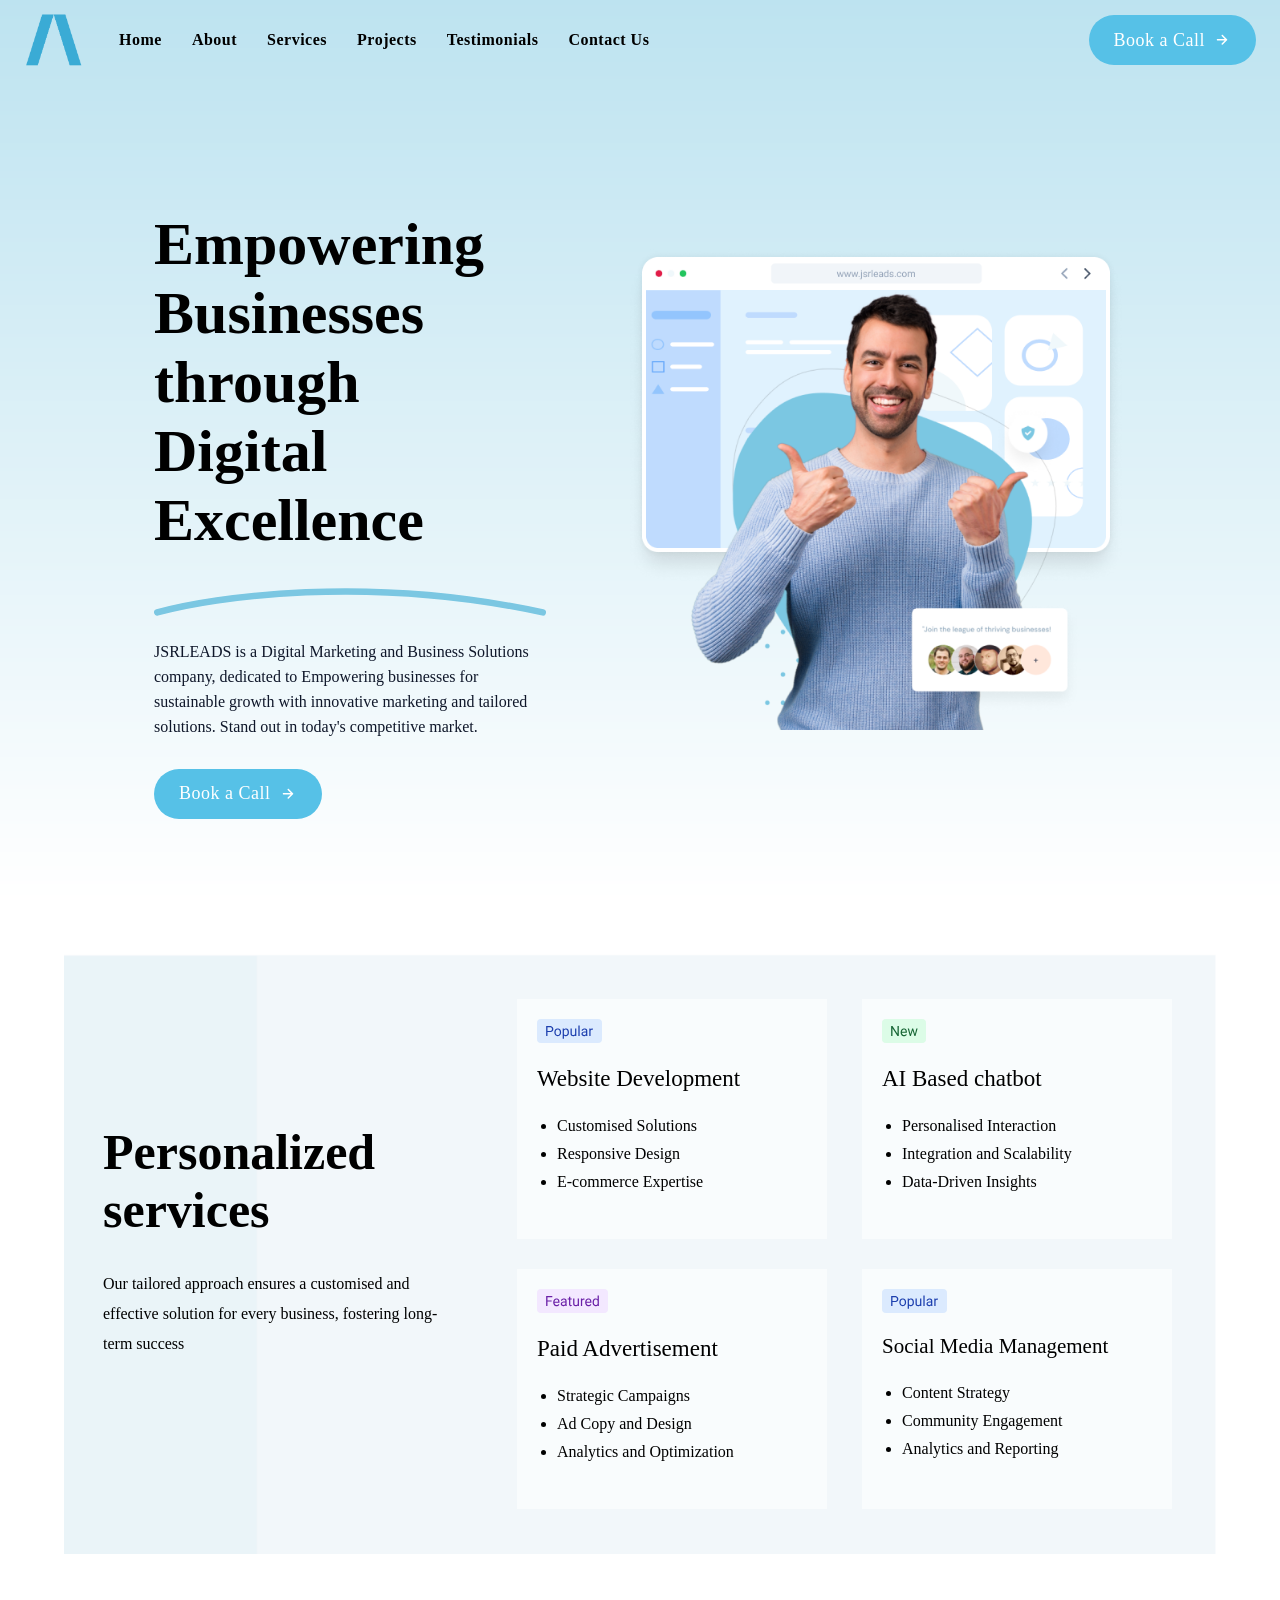
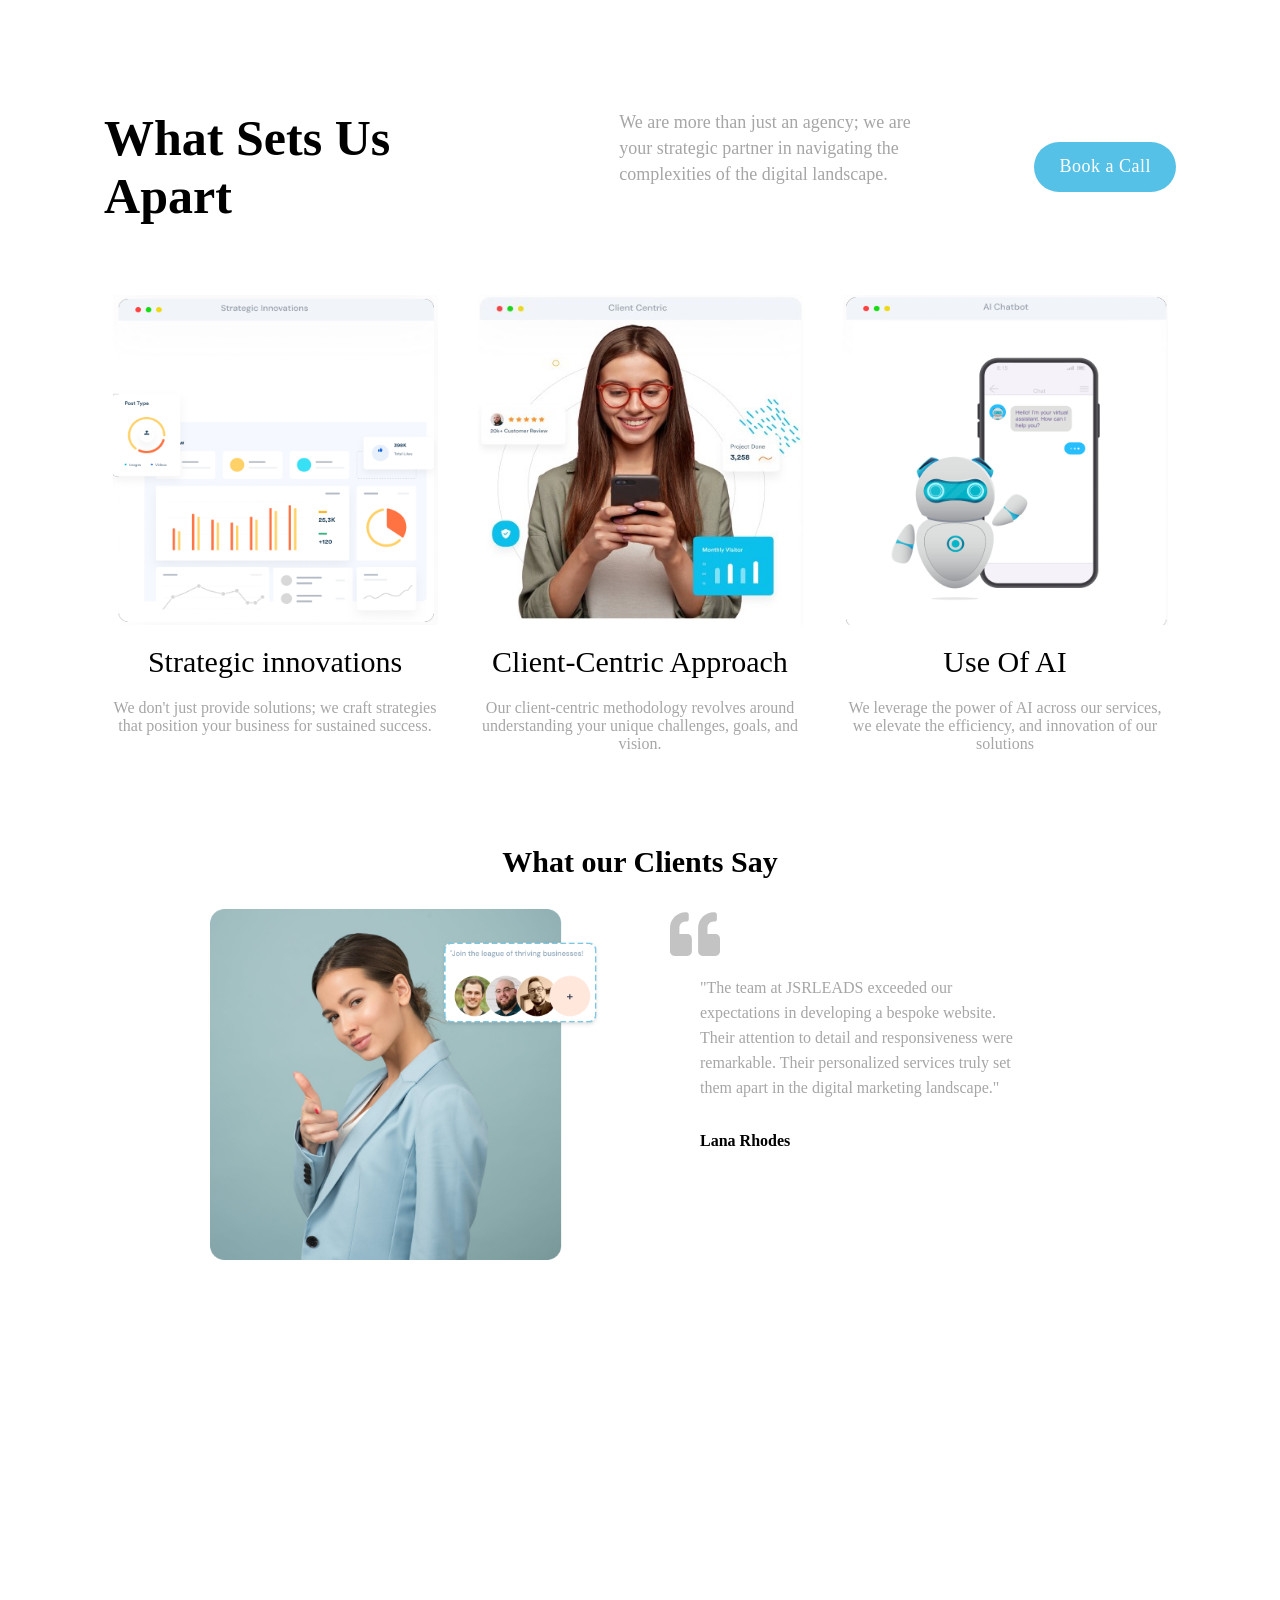
==== commit 13a2e9cc: "add responsiveness to more pages" ====
--- a/index.html
+++ b/index.html
@@ -111,7 +111,7 @@
     <section class="pageThree">
         <div class="page3Head">
             <p style="font-size: 50px; font-weight: 600; margin: 0; width: 400px;">What Sets Us Apart</p>
-            <p style="width: 400px; margin: 0; line-height: 26px; color: #A6A6A6; font-size: 18px;">We are more than just an agency; we are your strategic partner in navigating the complexities of the digital landscape.</p>
+            <p style="width: 300px; margin: 0; line-height: 26px; color: #A6A6A6; font-size: 18px;">We are more than just an agency; we are your strategic partner in navigating the complexities of the digital landscape.</p>
             <button class="quotebutton" style="align-self: center;">Book a Call</button>
         </div>
 
@@ -119,20 +119,20 @@
             <div class="card2">
                 <!-- <div style="height: 330px; width: 325px; background-color: rgb(190, 170, 170);"></div> -->
                 <img src="./resources/p301.png" style="height: 330px; width: 325px">
-                <p style="margin: 0; font-size: 30px;">Strategic innovations</p>
-                <p style="margin: 0; color: #A6A6A6;">We don't just provide solutions; we craft strategies that position your business for sustained success.</p>
+                <p style="margin: 0; font-size: 30px; text-align: center;">Strategic innovations</p>
+                <p style="margin: 0; color: #A6A6A6; text-align: center;">We don't just provide solutions; we craft strategies that position your business for sustained success.</p>
             </div>
 
             <div class="card2">
-                <div style="height: 330px; width: 325px; background-color: rgba(255, 0, 0, 0.206);"></div>
-                <p style="margin: 0; font-size: 30px;">Client-Centric Approach</p>
-                <p style="margin: 0; color: #A6A6A6;">Our client-centric methodology revolves around understanding your unique challenges, goals, and vision.</p>
+                <img src="./resources/p302.png" style="height: 330px; width: 325px">
+                <p style="margin: 0; font-size: 30px; text-align: center;">Client-Centric Approach</p>
+                <p style="margin: 0; color: #A6A6A6; text-align: center;">Our client-centric methodology revolves around understanding your unique challenges, goals, and vision.</p>
             </div>
 
             <div class="card2">
-                <div style="height: 330px; width: 325px; background-color: rgb(209, 146, 146);"></div>
-                <p style="margin: 0; font-size: 30px;">Use Of AI</p>
-                <p style="margin: 0; color: #A6A6A6;">We leverage the power of AI across our services, we elevate the efficiency, and innovation of our solutions</p>
+                <img src="./resources/p303.png" style="height: 330px; width: 325px">
+                <p style="margin: 0; font-size: 30px; text-align: center;">Use Of AI</p>
+                <p style="margin: 0; color: #A6A6A6; text-align: center;">We leverage the power of AI across our services, we elevate the efficiency, and innovation of our solutions</p>
             </div>
         </div>
     </section>
@@ -140,7 +140,7 @@
     <section class="pageFour">
         <p style="font-size: 30px; font-weight: 600;">What our Clients Say</p>
 
-        <div style="display: flex; gap:70px">
+        <div style="display: flex; gap:70px" class="reviews">
             <img src="./resources/Col.png" style="width: 390px;">
             <div style="display: flex; flex-direction: column; width: 400px;">
                 <svg xmlns="http://www.w3.org/2000/svg" width="50" height="50" viewBox="0 0 50 50" fill="none">
--- a/responsive.css
+++ b/responsive.css
@@ -20,6 +20,32 @@
     .personalized{
         width: 60%;
         text-align: center;
+    }
+
+    .pageTwo img{
+        height: 780px;
+    }
+
+    .pageThree{
+        /* flex-direction: row; */
+        justify-content: center;
+        width: auto;
+        
+    }
+
+    .page3Head{
+        flex-direction: column;
+        gap: 30px;
+        text-align: center;
+    }
+
+    .cards2Container{
+        flex-direction: column;
+        width: auto;
+    }
+
+    .reviews{
+        flex-direction: column;
     }
 }
 
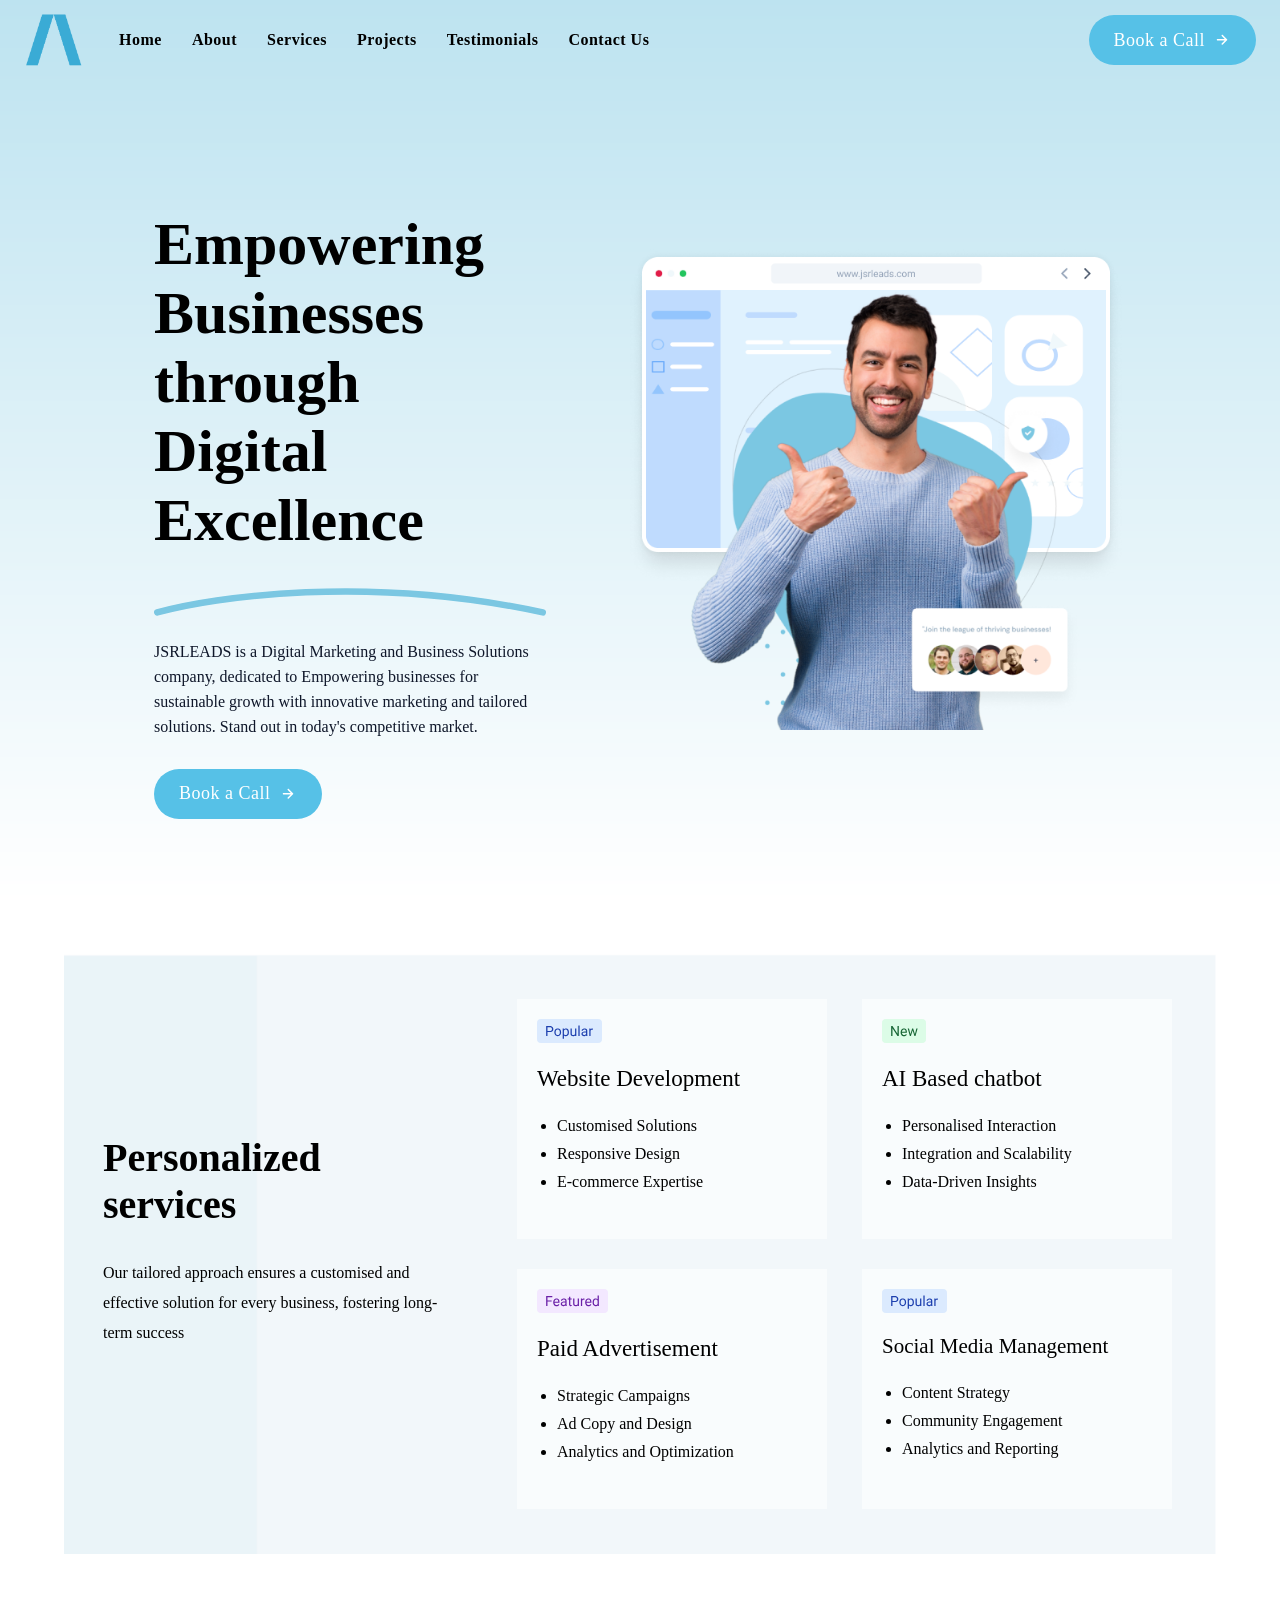
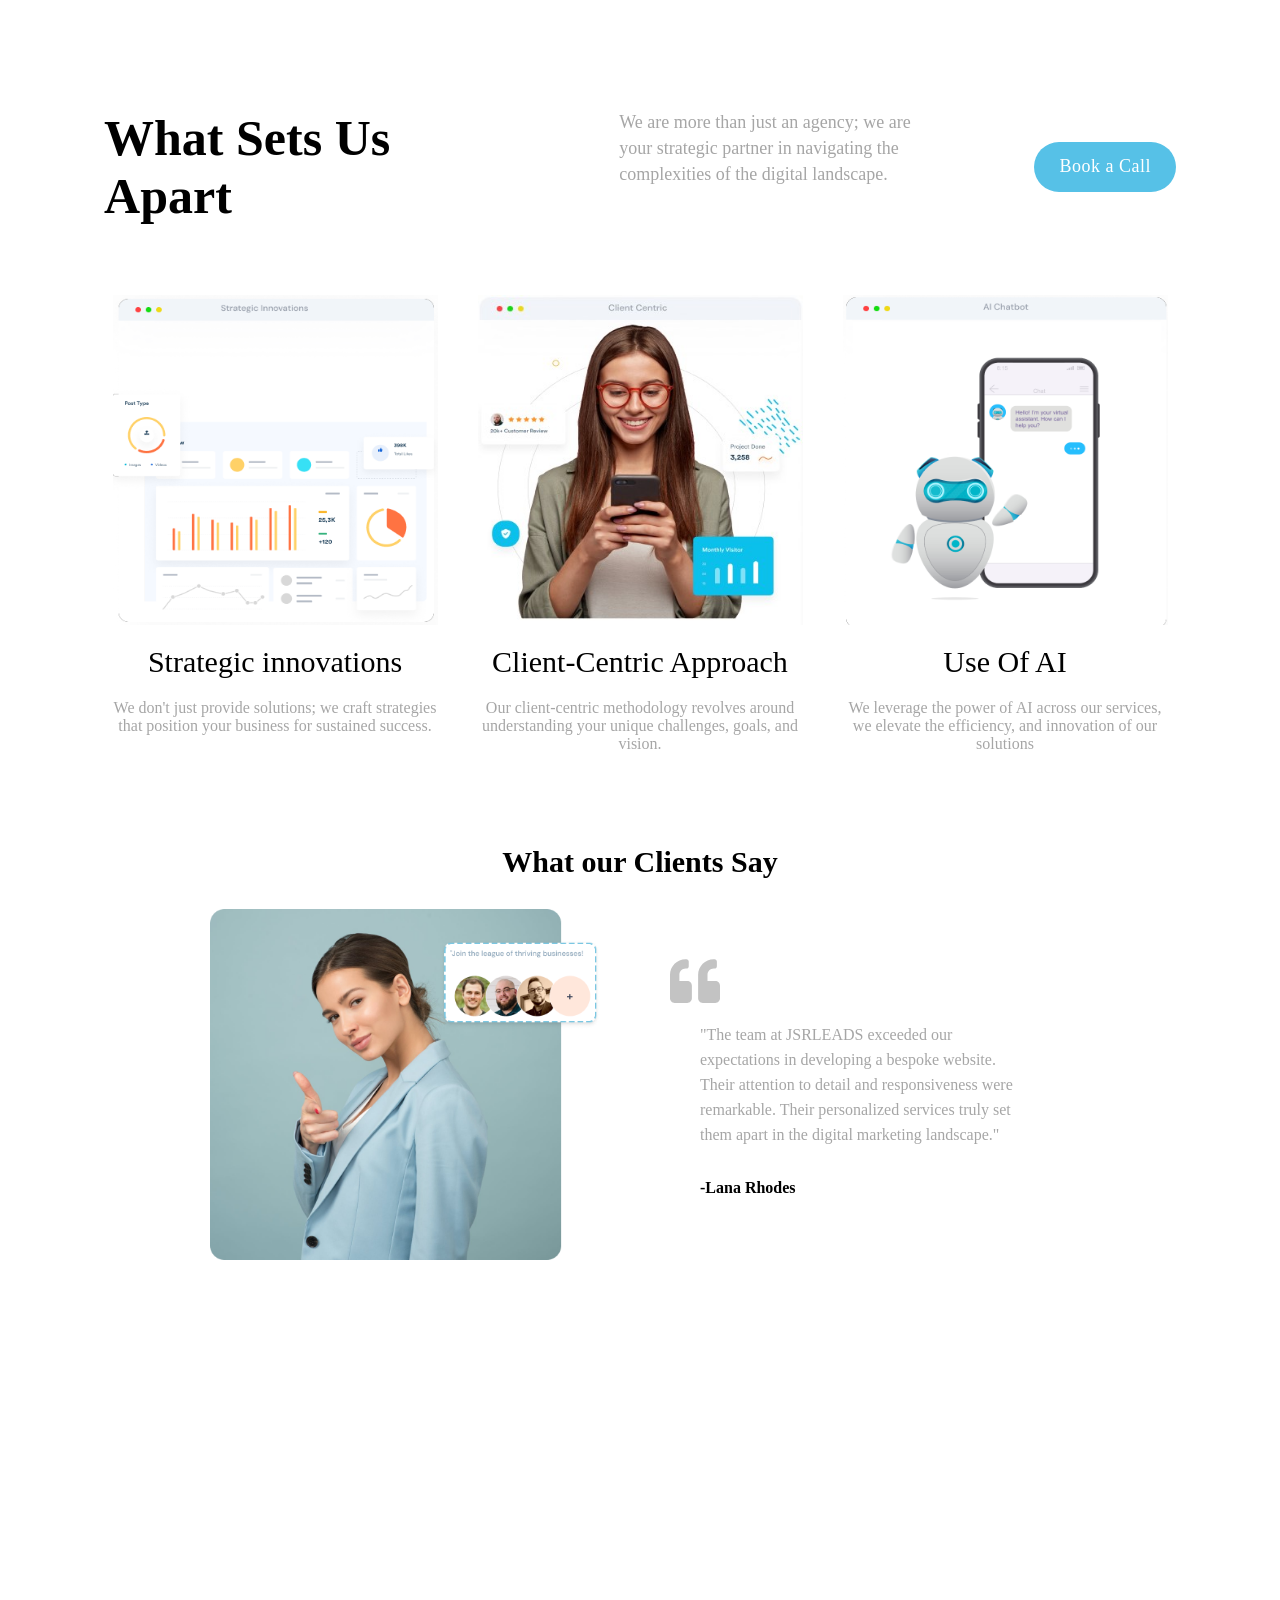
==== commit f03cc11d: "bug fixes" ====
--- a/index.html
+++ b/index.html
@@ -31,7 +31,7 @@
             <svg xmlns="http://www.w3.org/2000/svg" width="100%" height="34" viewBox="0 0 487 34" fill="none">
                 <path d="M4 30C73.6307 10.3798 266.914 -17.0885 483 30" stroke="#7BC7E2" stroke-width="8" stroke-linecap="round"/>
               </svg>
-            <p style="margin-bottom: 30px; color: #0F172A; width: 100%; min-width: 320px; display: inline-block; line-height: 25px;"> JSRLEADS is a Digital Marketing and Business Solutions company,
+            <p style="margin-bottom: 30px; color: #0F172A; width: 100%; min-width: 280px; display: inline-block; line-height: 25px;"> JSRLEADS is a Digital Marketing and Business Solutions company,
                 dedicated to Empowering businesses for sustainable growth with innovative 
                 marketing and tailored solutions. 
                 Stand out in today's competitive market.</p>
@@ -51,7 +51,7 @@
     <section class="pageTwo">
         <img src="./resources/bg1.png"  >
         <div class="personalized">
-            <h2 style="font-size: 50px; margin-top: 0; margin-bottom: 30px;">Personalized services</h2>
+            <h2 style="font-size: 40px; margin-top: 0; margin-bottom: 30px;">Personalized services</h2>
             <p style="line-height: 30px;">Our tailored approach ensures a customised and effective solution for every business, fostering long-term success</p>
         </div>
         <div class="cardsContainer">
@@ -140,9 +140,9 @@
     <section class="pageFour">
         <p style="font-size: 30px; font-weight: 600;">What our Clients Say</p>
 
-        <div style="display: flex; gap:70px" class="reviews">
-            <img src="./resources/Col.png" style="width: 390px;">
-            <div style="display: flex; flex-direction: column; width: 400px;">
+        <div style="display: flex; gap:70px; width: 100%; align-items: center; justify-content: center;" class="reviews">
+            <img src="./resources/Col.png" >
+            <div style="display: flex; flex-direction: column; max-width: 400px; width: 80%;">
                 <svg xmlns="http://www.w3.org/2000/svg" width="50" height="50" viewBox="0 0 50 50" fill="none">
                     <g opacity="0.5">
                     <path d="M45.3125 25H37.5V18.75C37.5 15.3027 40.3027 12.5 43.75 12.5H44.5312C45.8301 12.5 46.875 11.4551 46.875 10.1562V5.46875C46.875 4.16992 45.8301 3.125 44.5312 3.125H43.75C35.1172 3.125 28.125 10.1172 28.125 18.75V42.1875C28.125 44.7754 30.2246 46.875 32.8125 46.875H45.3125C47.9004 46.875 50 44.7754 50 42.1875V29.6875C50 27.0996 47.9004 25 45.3125 25ZM17.1875 25H9.375V18.75C9.375 15.3027 12.1777 12.5 15.625 12.5H16.4062C17.7051 12.5 18.75 11.4551 18.75 10.1562V5.46875C18.75 4.16992 17.7051 3.125 16.4062 3.125H15.625C6.99219 3.125 0 10.1172 0 18.75V42.1875C0 44.7754 2.09961 46.875 4.6875 46.875H17.1875C19.7754 46.875 21.875 44.7754 21.875 42.1875V29.6875C21.875 27.0996 19.7754 25 17.1875 25Z" fill="#878787"/>
@@ -151,7 +151,7 @@
 
                 <p style="margin-left: 30px; width: 80%; line-height: 25px; color: #A6A6A6;">"The team at JSRLEADS exceeded our expectations in developing a bespoke website. Their attention to detail and responsiveness were remarkable. Their personalized services truly set them apart in the digital marketing landscape."</p>
 
-                <p style="margin-left: 30px; font-weight: 600;">Lana Rhodes</p>
+                <p style="margin-left: 30px; font-weight: 600;">-Lana Rhodes</p>
 
                 <div></div>
             </div>
--- a/styles.css
+++ b/styles.css
@@ -6,6 +6,7 @@
     align-items: center;
     font-family: Roboto;
     width: 100%;
+    overflow-x: hidden;
 }
 
 .navbar{
@@ -209,3 +210,7 @@
     width: 100%;
     height: 100svh;
 }
+
+.pageFour img{
+    width: 390px;
+}
--- a/responsive.css
+++ b/responsive.css
@@ -16,6 +16,7 @@
 
     .pageTwo{
         flex-direction: column;
+        align-items: center;
     }
     .personalized{
         width: 60%;
@@ -35,6 +36,7 @@
 
     .page3Head{
         flex-direction: column;
+        align-items: center;
         gap: 30px;
         text-align: center;
     }
@@ -72,4 +74,9 @@
         display: none;
     }
 
+    .pageFour img{
+        width: 80%;
+        max-width: 390px;
+    }
+
 }
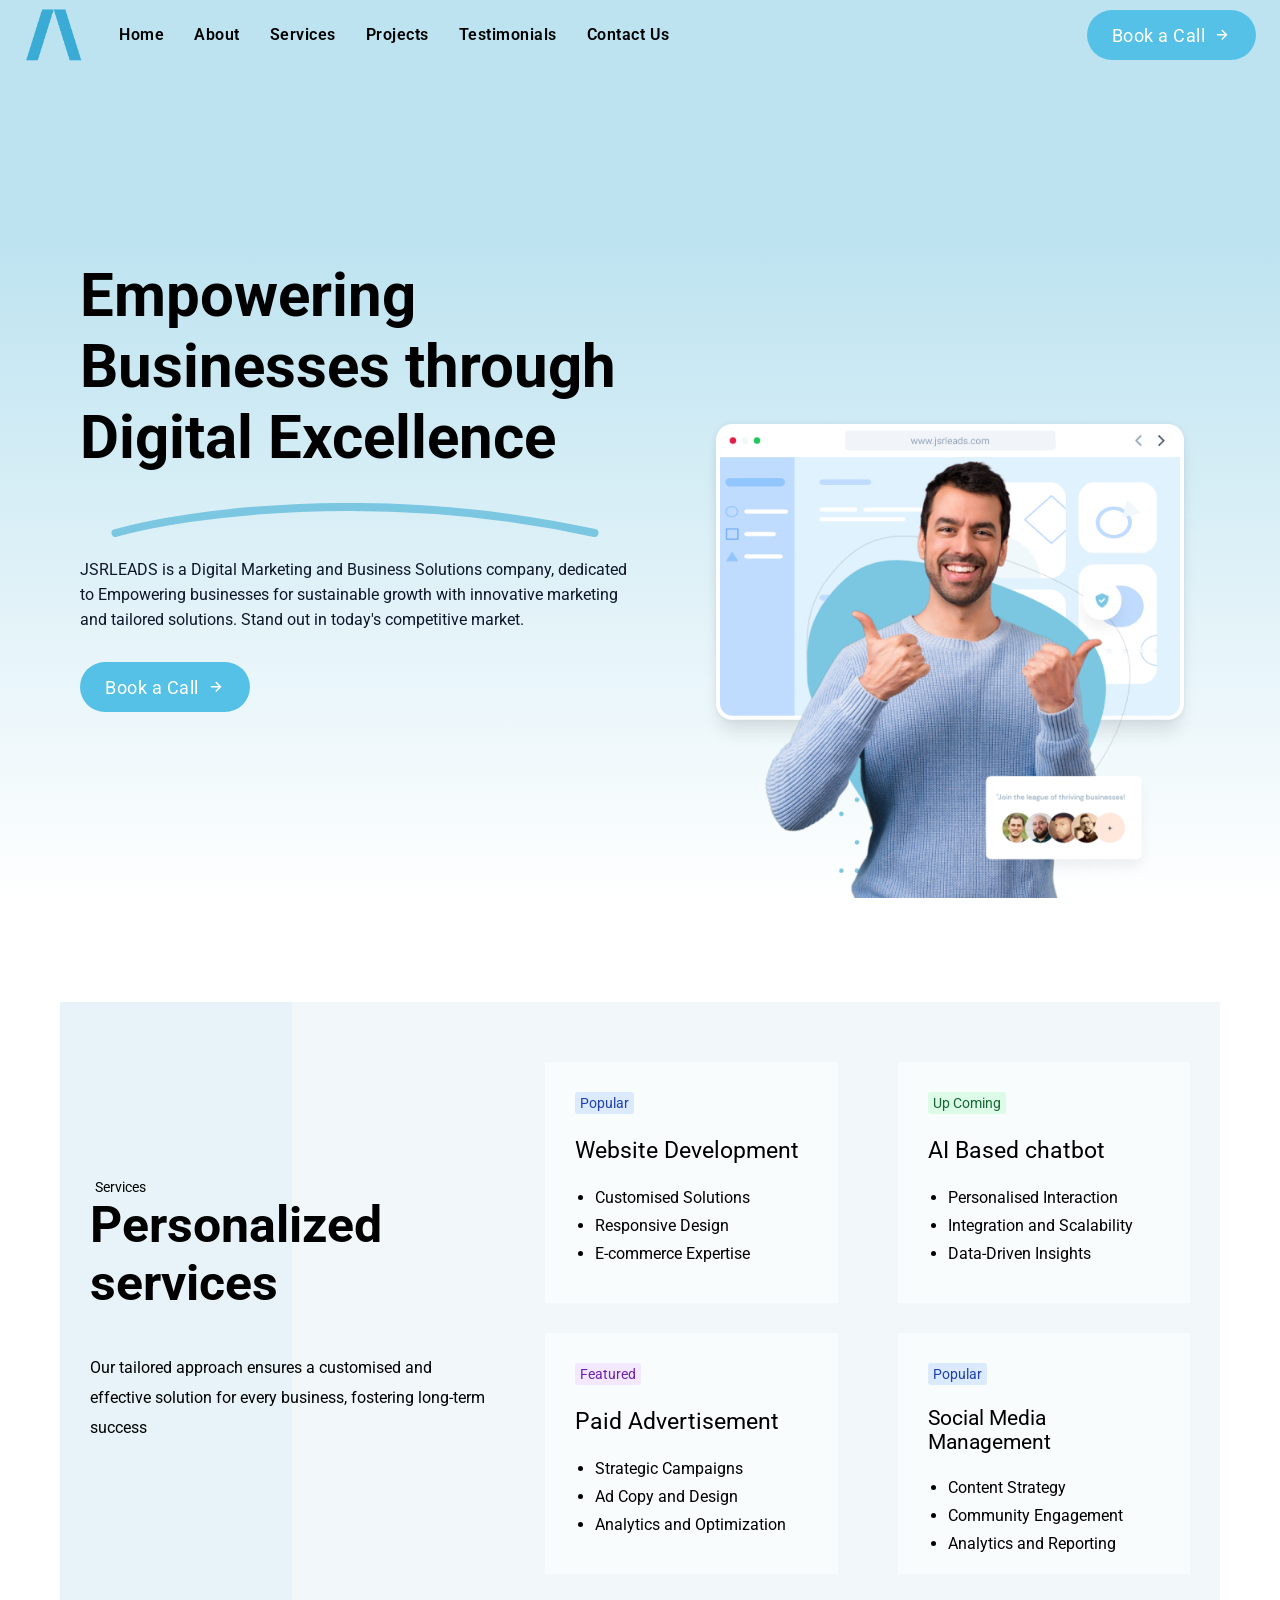
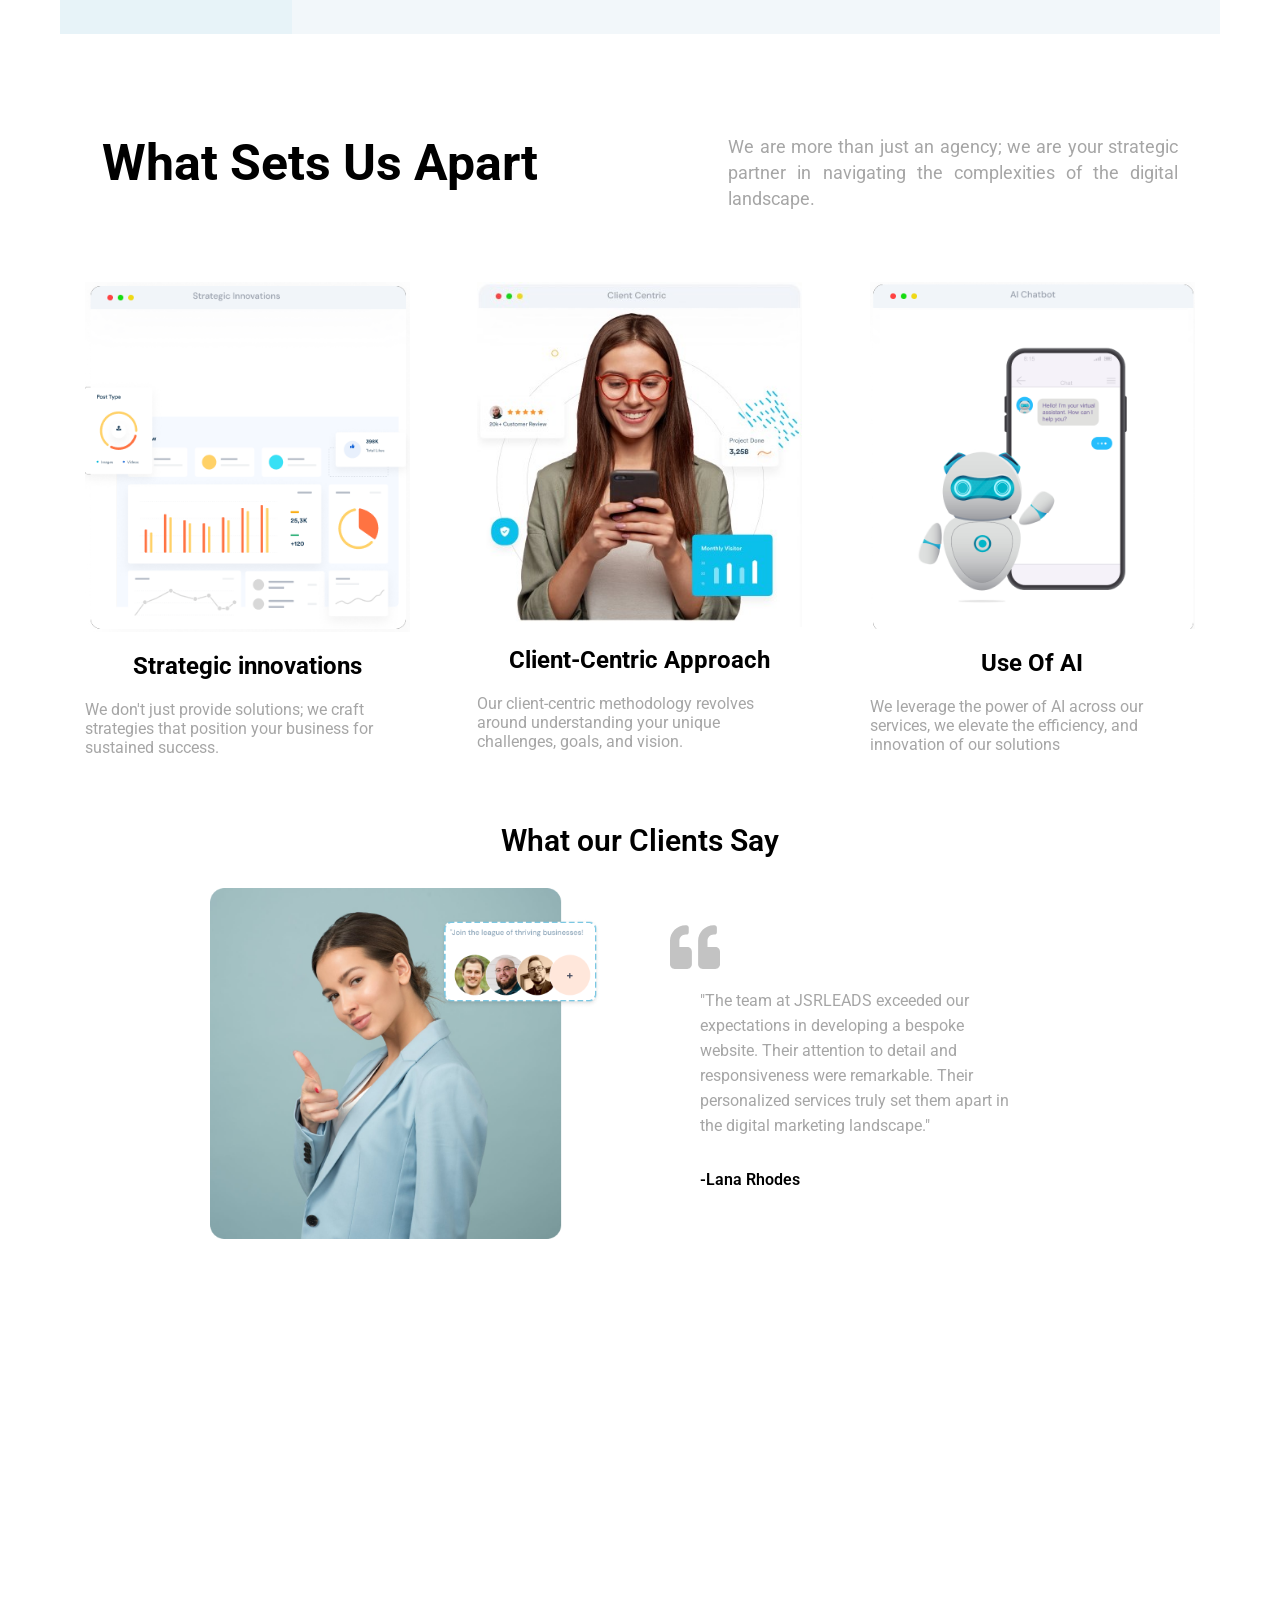
==== commit d9285488: "Revamped styles" ====
--- a/index.html
+++ b/index.html
@@ -1,5 +1,6 @@
 <!DOCTYPE html>
 <html lang="en">
+
 <head>
     <meta charset="UTF-8">
     <meta name="viewport" content="width=device-width, initial-scale=1.0">
@@ -7,149 +8,166 @@
     <link href="styles.css" rel="stylesheet">
     <link href="responsive.css" rel="stylesheet">
 </head>
+
 <body>
-    <nav class="navbar">
-        <img src="./resources/logo2.png" alt="logo" class="logo">
-        <ul class="navOptionsContainer">
-            <li>Home</li>
-            <li>About</li>
-            <li>Services</li>
-            <li>Projects</li>
-            <li>Testimonials</li>
-            <li>Contact Us</li>
-        </ul>
-        <button class="quotebutton">Book a Call
-            <svg style="color: white; margin-left:8px" xmlns="http://www.w3.org/2000/svg" width="18" height="18" viewBox="0 0 24 24" fill="none">
-                <path d="M15.586 10.657L11.636 6.70701C11.4538 6.51841 11.353 6.26581 11.3553 6.00361C11.3576 5.74141 11.4628 5.4906 11.6482 5.30519C11.8336 5.11978 12.0844 5.01461 12.3466 5.01234C12.6088 5.01006 12.8614 5.11085 13.05 5.29301L18.707 10.95C18.8002 11.0427 18.8741 11.1528 18.9246 11.2742C18.9751 11.3955 19.001 11.5256 19.001 11.657C19.001 11.7884 18.9751 11.9185 18.9246 12.0399C18.8741 12.1612 18.8002 12.2714 18.707 12.364L13.05 18.021C12.9578 18.1165 12.8474 18.1927 12.7254 18.2451C12.6034 18.2975 12.4722 18.3251 12.3394 18.3263C12.2066 18.3274 12.0749 18.3021 11.952 18.2518C11.8291 18.2016 11.7175 18.1273 11.6236 18.0334C11.5297 17.9395 11.4555 17.8279 11.4052 17.705C11.3549 17.5821 11.3296 17.4504 11.3307 17.3176C11.3319 17.1848 11.3595 17.0536 11.4119 16.9316C11.4643 16.8096 11.5405 16.6993 11.636 16.607L15.586 12.657H6C5.73478 12.657 5.48043 12.5517 5.29289 12.3641C5.10536 12.1766 5 11.9222 5 11.657C5 11.3918 5.10536 11.1374 5.29289 10.9499C5.48043 10.7624 5.73478 10.657 6 10.657H15.586Z" fill="white"/>
-              </svg>
-        </button>
-    </nav>
+    <header>
+        <nav class="navbar">
+            <img src="./resources/logo2.png" alt="logo" class="logo">
+            <ul class="navOptionsContainer">
+                <li><a href="/">Home</a></li>
+                <li><a href="/#about">About</a></li>
+                <li><a href="/#services">Services</a></li>
+                <li><a href="/#projects">Projects</a></li>
+                <li><a href="/#testimonials">Testimonials</a></li>
+                <li><a href="/#contact-us">Contact&nbsp;Us</a></li>
+            </ul>
+            <button class="quotebutton" style="margin: 0;">Book&nbsp;a&nbsp;Call
+                <svg style="color: white; margin-left:8px" xmlns="http://www.w3.org/2000/svg" width="18" height="18"
+                    viewBox="0 0 24 24" fill="none">
+                    <path
+                        d="M15.586 10.657L11.636 6.70701C11.4538 6.51841 11.353 6.26581 11.3553 6.00361C11.3576 5.74141 11.4628 5.4906 11.6482 5.30519C11.8336 5.11978 12.0844 5.01461 12.3466 5.01234C12.6088 5.01006 12.8614 5.11085 13.05 5.29301L18.707 10.95C18.8002 11.0427 18.8741 11.1528 18.9246 11.2742C18.9751 11.3955 19.001 11.5256 19.001 11.657C19.001 11.7884 18.9751 11.9185 18.9246 12.0399C18.8741 12.1612 18.8002 12.2714 18.707 12.364L13.05 18.021C12.9578 18.1165 12.8474 18.1927 12.7254 18.2451C12.6034 18.2975 12.4722 18.3251 12.3394 18.3263C12.2066 18.3274 12.0749 18.3021 11.952 18.2518C11.8291 18.2016 11.7175 18.1273 11.6236 18.0334C11.5297 17.9395 11.4555 17.8279 11.4052 17.705C11.3549 17.5821 11.3296 17.4504 11.3307 17.3176C11.3319 17.1848 11.3595 17.0536 11.4119 16.9316C11.4643 16.8096 11.5405 16.6993 11.636 16.607L15.586 12.657H6C5.73478 12.657 5.48043 12.5517 5.29289 12.3641C5.10536 12.1766 5 11.9222 5 11.657C5 11.3918 5.10536 11.1374 5.29289 10.9499C5.48043 10.7624 5.73478 10.657 6 10.657H15.586Z"
+                        fill="white" />
+                </svg>
+            </button>
+        </nav>
+    </header>
 
     <section class="pageOne">
         <div class="leftContainer">
             <h1 class="heading">Empowering Businesses through Digital Excellence</h1>
             <svg xmlns="http://www.w3.org/2000/svg" width="100%" height="34" viewBox="0 0 487 34" fill="none">
-                <path d="M4 30C73.6307 10.3798 266.914 -17.0885 483 30" stroke="#7BC7E2" stroke-width="8" stroke-linecap="round"/>
-              </svg>
-            <p style="margin-bottom: 30px; color: #0F172A; width: 100%; min-width: 280px; display: inline-block; line-height: 25px;"> JSRLEADS is a Digital Marketing and Business Solutions company,
-                dedicated to Empowering businesses for sustainable growth with innovative 
-                marketing and tailored solutions. 
-                Stand out in today's competitive market.</p>
+                <path d="M4 30C73.6307 10.3798 266.914 -17.0885 483 30" stroke="#7BC7E2" stroke-width="8"
+                    stroke-linecap="round" />
+            </svg>
+            <p style="margin-bottom: 30px; color: #0F172A; width: 100%; display: inline-block; line-height: 25px;">
+                JSRLEADS is a Digital Marketing and Business Solutions company,
+                dedicated to Empowering businesses for sustainable growth with innovative
+                marketing and tailored solutions.
+                Stand out in today's competitive market.
+            </p>
 
             <button class="quotebutton">Book a Call
-                <svg style="color: white; margin-left:8px" xmlns="http://www.w3.org/2000/svg" width="18" height="18" viewBox="0 0 24 24" fill="none">
-                    <path d="M15.586 10.657L11.636 6.70701C11.4538 6.51841 11.353 6.26581 11.3553 6.00361C11.3576 5.74141 11.4628 5.4906 11.6482 5.30519C11.8336 5.11978 12.0844 5.01461 12.3466 5.01234C12.6088 5.01006 12.8614 5.11085 13.05 5.29301L18.707 10.95C18.8002 11.0427 18.8741 11.1528 18.9246 11.2742C18.9751 11.3955 19.001 11.5256 19.001 11.657C19.001 11.7884 18.9751 11.9185 18.9246 12.0399C18.8741 12.1612 18.8002 12.2714 18.707 12.364L13.05 18.021C12.9578 18.1165 12.8474 18.1927 12.7254 18.2451C12.6034 18.2975 12.4722 18.3251 12.3394 18.3263C12.2066 18.3274 12.0749 18.3021 11.952 18.2518C11.8291 18.2016 11.7175 18.1273 11.6236 18.0334C11.5297 17.9395 11.4555 17.8279 11.4052 17.705C11.3549 17.5821 11.3296 17.4504 11.3307 17.3176C11.3319 17.1848 11.3595 17.0536 11.4119 16.9316C11.4643 16.8096 11.5405 16.6993 11.636 16.607L15.586 12.657H6C5.73478 12.657 5.48043 12.5517 5.29289 12.3641C5.10536 12.1766 5 11.9222 5 11.657C5 11.3918 5.10536 11.1374 5.29289 10.9499C5.48043 10.7624 5.73478 10.657 6 10.657H15.586Z" fill="white"/>
+                <svg style="color: white; margin-left:8px" xmlns="http://www.w3.org/2000/svg" width="18" height="18"
+                    viewBox="0 0 24 24" fill="none">
+                    <path
+                        d="M15.586 10.657L11.636 6.70701C11.4538 6.51841 11.353 6.26581 11.3553 6.00361C11.3576 5.74141 11.4628 5.4906 11.6482 5.30519C11.8336 5.11978 12.0844 5.01461 12.3466 5.01234C12.6088 5.01006 12.8614 5.11085 13.05 5.29301L18.707 10.95C18.8002 11.0427 18.8741 11.1528 18.9246 11.2742C18.9751 11.3955 19.001 11.5256 19.001 11.657C19.001 11.7884 18.9751 11.9185 18.9246 12.0399C18.8741 12.1612 18.8002 12.2714 18.707 12.364L13.05 18.021C12.9578 18.1165 12.8474 18.1927 12.7254 18.2451C12.6034 18.2975 12.4722 18.3251 12.3394 18.3263C12.2066 18.3274 12.0749 18.3021 11.952 18.2518C11.8291 18.2016 11.7175 18.1273 11.6236 18.0334C11.5297 17.9395 11.4555 17.8279 11.4052 17.705C11.3549 17.5821 11.3296 17.4504 11.3307 17.3176C11.3319 17.1848 11.3595 17.0536 11.4119 16.9316C11.4643 16.8096 11.5405 16.6993 11.636 16.607L15.586 12.657H6C5.73478 12.657 5.48043 12.5517 5.29289 12.3641C5.10536 12.1766 5 11.9222 5 11.657C5 11.3918 5.10536 11.1374 5.29289 10.9499C5.48043 10.7624 5.73478 10.657 6 10.657H15.586Z"
+                        fill="white" />
                 </svg>
             </button>
         </div>
 
-        <img src="./resources/human.png" >
+        <div class="hero-img">
+            <img src="./resources/human.png">
+        </div>
     </section>
-    <div class="pageOneBackColor"></div>
 
 
-    <section class="pageTwo">
-        <img src="./resources/bg1.png"  >
-        <div class="personalized">
-            <h2 style="font-size: 40px; margin-top: 0; margin-bottom: 30px;">Personalized services</h2>
-            <p style="line-height: 30px;">Our tailored approach ensures a customised and effective solution for every business, fostering long-term success</p>
-        </div>
-        <div class="cardsContainer">
-            <div class="card">
-                <svg width="65" height="24" viewBox="0 0 65 24" fill="none" xmlns="http://www.w3.org/2000/svg">
-                    <rect width="65" height="24" rx="4" fill="#DBEAFE"/>
-                    <path d="M12.8262 13.0967H10.167V12.0234H12.8262C13.3411 12.0234 13.7581 11.9414 14.0771 11.7773C14.3962 11.6133 14.6286 11.3854 14.7744 11.0938C14.9248 10.8021 15 10.4694 15 10.0957C15 9.75391 14.9248 9.43262 14.7744 9.13184C14.6286 8.83105 14.3962 8.58952 14.0771 8.40723C13.7581 8.22038 13.3411 8.12695 12.8262 8.12695H10.4746V17H9.15527V7.04688H12.8262C13.5781 7.04688 14.2139 7.17676 14.7334 7.43652C15.2529 7.69629 15.6471 8.05632 15.916 8.5166C16.1849 8.97233 16.3193 9.49414 16.3193 10.082C16.3193 10.7201 16.1849 11.2646 15.916 11.7158C15.6471 12.167 15.2529 12.5111 14.7334 12.748C14.2139 12.9805 13.5781 13.0967 12.8262 13.0967ZM17.3652 13.3838V13.2266C17.3652 12.6934 17.4427 12.1989 17.5977 11.7432C17.7526 11.2829 17.9759 10.8841 18.2676 10.5469C18.5592 10.2051 18.9124 9.94076 19.3271 9.75391C19.7419 9.5625 20.2067 9.4668 20.7217 9.4668C21.2412 9.4668 21.7083 9.5625 22.123 9.75391C22.5423 9.94076 22.8978 10.2051 23.1895 10.5469C23.4857 10.8841 23.7113 11.2829 23.8662 11.7432C24.0212 12.1989 24.0986 12.6934 24.0986 13.2266V13.3838C24.0986 13.917 24.0212 14.4115 23.8662 14.8672C23.7113 15.3229 23.4857 15.7217 23.1895 16.0635C22.8978 16.4007 22.5446 16.665 22.1299 16.8564C21.7197 17.0433 21.2549 17.1367 20.7354 17.1367C20.2158 17.1367 19.7487 17.0433 19.334 16.8564C18.9193 16.665 18.5638 16.4007 18.2676 16.0635C17.9759 15.7217 17.7526 15.3229 17.5977 14.8672C17.4427 14.4115 17.3652 13.917 17.3652 13.3838ZM18.6299 13.2266V13.3838C18.6299 13.7529 18.6732 14.1016 18.7598 14.4297C18.8464 14.7533 18.9762 15.0404 19.1494 15.291C19.3271 15.5417 19.5482 15.7399 19.8125 15.8857C20.0768 16.027 20.3844 16.0977 20.7354 16.0977C21.0817 16.0977 21.3848 16.027 21.6445 15.8857C21.9089 15.7399 22.1276 15.5417 22.3008 15.291C22.474 15.0404 22.6038 14.7533 22.6904 14.4297C22.7816 14.1016 22.8271 13.7529 22.8271 13.3838V13.2266C22.8271 12.862 22.7816 12.5179 22.6904 12.1943C22.6038 11.8662 22.4717 11.5768 22.2939 11.3262C22.1208 11.071 21.902 10.8704 21.6377 10.7246C21.3779 10.5788 21.0726 10.5059 20.7217 10.5059C20.3753 10.5059 20.07 10.5788 19.8057 10.7246C19.5459 10.8704 19.3271 11.071 19.1494 11.3262C18.9762 11.5768 18.8464 11.8662 18.7598 12.1943C18.6732 12.5179 18.6299 12.862 18.6299 13.2266ZM26.9492 11.0254V19.8438H25.6777V9.60352H26.8398L26.9492 11.0254ZM31.9326 13.2402V13.3838C31.9326 13.9215 31.8688 14.4206 31.7412 14.8809C31.6136 15.3366 31.4268 15.7331 31.1807 16.0703C30.9391 16.4076 30.6406 16.6696 30.2852 16.8564C29.9297 17.0433 29.5218 17.1367 29.0615 17.1367C28.5921 17.1367 28.1774 17.0592 27.8174 16.9043C27.4574 16.7493 27.152 16.5238 26.9014 16.2275C26.6507 15.9313 26.4502 15.5758 26.2998 15.1611C26.154 14.7464 26.0537 14.2793 25.999 13.7598V12.9941C26.0537 12.4473 26.1562 11.9574 26.3066 11.5244C26.457 11.0915 26.6553 10.7223 26.9014 10.417C27.152 10.1071 27.4551 9.8724 27.8105 9.71289C28.166 9.54883 28.5762 9.4668 29.041 9.4668C29.5059 9.4668 29.9183 9.55794 30.2783 9.74023C30.6383 9.91797 30.9414 10.1732 31.1875 10.5059C31.4336 10.8385 31.6182 11.2373 31.7412 11.7021C31.8688 12.1624 31.9326 12.6751 31.9326 13.2402ZM30.6611 13.3838V13.2402C30.6611 12.8711 30.6224 12.5247 30.5449 12.2012C30.4674 11.873 30.3467 11.5859 30.1826 11.3398C30.0231 11.0892 29.818 10.8932 29.5674 10.752C29.3167 10.6061 29.0182 10.5332 28.6719 10.5332C28.3529 10.5332 28.0749 10.5879 27.8379 10.6973C27.6055 10.8066 27.4072 10.9548 27.2432 11.1416C27.0791 11.3239 26.9447 11.5335 26.8398 11.7705C26.7396 12.0029 26.6644 12.2445 26.6143 12.4951V14.2656C26.7054 14.5846 26.833 14.8854 26.9971 15.168C27.1611 15.446 27.3799 15.6715 27.6533 15.8447C27.9268 16.0133 28.2708 16.0977 28.6855 16.0977C29.0273 16.0977 29.3213 16.027 29.5674 15.8857C29.818 15.7399 30.0231 15.5417 30.1826 15.291C30.3467 15.0404 30.4674 14.7533 30.5449 14.4297C30.6224 14.1016 30.6611 13.7529 30.6611 13.3838ZM38.0713 15.291V9.60352H39.3428V17H38.1328L38.0713 15.291ZM38.3105 13.7324L38.8369 13.7188C38.8369 14.2109 38.7845 14.6667 38.6797 15.0859C38.5794 15.5007 38.4154 15.8607 38.1875 16.166C37.9596 16.4714 37.6611 16.7106 37.292 16.8838C36.9229 17.0524 36.474 17.1367 35.9453 17.1367C35.5853 17.1367 35.2549 17.0843 34.9541 16.9795C34.6579 16.8747 34.4027 16.7129 34.1885 16.4941C33.9743 16.2754 33.8079 15.9906 33.6895 15.6396C33.5755 15.2887 33.5186 14.8672 33.5186 14.375V9.60352H34.7832V14.3887C34.7832 14.7214 34.8197 14.9971 34.8926 15.2158C34.9701 15.43 35.0726 15.6009 35.2002 15.7285C35.3324 15.8516 35.4782 15.9382 35.6377 15.9883C35.8018 16.0384 35.9704 16.0635 36.1436 16.0635C36.6813 16.0635 37.1074 15.9609 37.4219 15.7559C37.7363 15.5462 37.9619 15.266 38.0986 14.915C38.2399 14.5596 38.3105 14.1654 38.3105 13.7324ZM42.6445 6.5V17H41.373V6.5H42.6445ZM49.0361 15.7354V11.9277C49.0361 11.6361 48.9769 11.3831 48.8584 11.1689C48.7445 10.9502 48.5713 10.7816 48.3389 10.6631C48.1064 10.5446 47.8193 10.4854 47.4775 10.4854C47.1585 10.4854 46.8783 10.54 46.6367 10.6494C46.3997 10.7588 46.2129 10.9023 46.0762 11.0801C45.944 11.2578 45.8779 11.4492 45.8779 11.6543H44.6133C44.6133 11.39 44.6816 11.1279 44.8184 10.8682C44.9551 10.6084 45.151 10.3737 45.4062 10.1641C45.666 9.94987 45.9759 9.78125 46.3359 9.6582C46.7005 9.5306 47.1061 9.4668 47.5527 9.4668C48.0905 9.4668 48.5645 9.55794 48.9746 9.74023C49.3893 9.92253 49.7129 10.1982 49.9453 10.5674C50.1823 10.932 50.3008 11.39 50.3008 11.9414V15.3867C50.3008 15.6328 50.3213 15.8949 50.3623 16.1729C50.4079 16.4508 50.474 16.6901 50.5605 16.8906V17H49.2412C49.1774 16.8542 49.1273 16.6605 49.0908 16.4189C49.0544 16.1729 49.0361 15.945 49.0361 15.7354ZM49.2549 12.5156L49.2686 13.4043H47.9902C47.6302 13.4043 47.3089 13.4339 47.0264 13.4932C46.7438 13.5479 46.5068 13.6322 46.3154 13.7461C46.124 13.86 45.9782 14.0036 45.8779 14.1768C45.7777 14.3454 45.7275 14.5436 45.7275 14.7715C45.7275 15.0039 45.7799 15.2158 45.8848 15.4072C45.9896 15.5986 46.1468 15.7513 46.3564 15.8652C46.5706 15.9746 46.8327 16.0293 47.1426 16.0293C47.5299 16.0293 47.8717 15.9473 48.168 15.7832C48.4642 15.6191 48.6989 15.4186 48.8721 15.1816C49.0498 14.9447 49.1455 14.7145 49.1592 14.4912L49.6992 15.0996C49.6673 15.291 49.5807 15.5029 49.4395 15.7354C49.2982 15.9678 49.109 16.1911 48.8721 16.4053C48.6396 16.6149 48.3617 16.7904 48.0381 16.9316C47.7191 17.0684 47.359 17.1367 46.958 17.1367C46.4567 17.1367 46.0169 17.0387 45.6387 16.8428C45.265 16.6468 44.9733 16.3848 44.7637 16.0566C44.5586 15.724 44.4561 15.3525 44.4561 14.9424C44.4561 14.5459 44.5335 14.1973 44.6885 13.8965C44.8434 13.5911 45.0667 13.3382 45.3584 13.1377C45.6501 12.9326 46.001 12.7777 46.4111 12.6729C46.8213 12.568 47.2793 12.5156 47.7852 12.5156H49.2549ZM53.5547 10.7656V17H52.29V9.60352H53.5205L53.5547 10.7656ZM55.8652 9.5625L55.8584 10.7383C55.7536 10.7155 55.6533 10.7018 55.5576 10.6973C55.4665 10.6882 55.3617 10.6836 55.2432 10.6836C54.9515 10.6836 54.694 10.7292 54.4707 10.8203C54.2474 10.9115 54.0583 11.0391 53.9033 11.2031C53.7484 11.3672 53.6253 11.5632 53.5342 11.791C53.4476 12.0143 53.3906 12.2604 53.3633 12.5293L53.0078 12.7344C53.0078 12.2878 53.0511 11.8685 53.1377 11.4766C53.2288 11.0846 53.3678 10.7383 53.5547 10.4375C53.7415 10.1322 53.9785 9.89518 54.2656 9.72656C54.5573 9.55339 54.9036 9.4668 55.3047 9.4668C55.3958 9.4668 55.5007 9.47819 55.6191 9.50098C55.7376 9.51921 55.8197 9.53971 55.8652 9.5625Z" fill="#1E40AF"/>
-                    </svg>
-                  <p style="font-size: 23px;">Website Development</p>
-                  <ul>
-                    <li>Customised Solutions</li>
-                    <li>Responsive Design</li>
-                    <li>E-commerce Expertise</li>
-                  </ul>  
-            </div>
-            <div class="card">
-                <svg width="44" height="24" viewBox="0 0 44 24" fill="none" xmlns="http://www.w3.org/2000/svg">
-                    <rect width="44" height="24" rx="4" fill="#DCFCE7"/>
-                    <path d="M16.8115 7.04688V17H15.4854L10.4746 9.32324V17H9.15527V7.04688H10.4746L15.5059 14.7441V7.04688H16.8115ZM22.0273 17.1367C21.5124 17.1367 21.0452 17.0501 20.626 16.877C20.2113 16.6992 19.8535 16.4508 19.5527 16.1318C19.2565 15.8128 19.0286 15.4346 18.8691 14.9971C18.7096 14.5596 18.6299 14.0811 18.6299 13.5615V13.2744C18.6299 12.6729 18.7188 12.1374 18.8965 11.668C19.0742 11.194 19.3158 10.793 19.6211 10.4648C19.9264 10.1367 20.2728 9.88835 20.6602 9.71973C21.0475 9.55111 21.4486 9.4668 21.8633 9.4668C22.3919 9.4668 22.8477 9.55794 23.2305 9.74023C23.6178 9.92253 23.9346 10.1777 24.1807 10.5059C24.4268 10.8294 24.609 11.2122 24.7275 11.6543C24.846 12.0918 24.9053 12.5703 24.9053 13.0898V13.6572H19.3818V12.625H23.6406V12.5293C23.6224 12.2012 23.554 11.8822 23.4355 11.5723C23.3216 11.2624 23.1393 11.0072 22.8887 10.8066C22.638 10.6061 22.2962 10.5059 21.8633 10.5059C21.5762 10.5059 21.3118 10.5674 21.0703 10.6904C20.8288 10.8089 20.6214 10.9867 20.4482 11.2236C20.2751 11.4606 20.1406 11.75 20.0449 12.0918C19.9492 12.4336 19.9014 12.8278 19.9014 13.2744V13.5615C19.9014 13.9124 19.9492 14.2428 20.0449 14.5527C20.1452 14.8581 20.2887 15.127 20.4756 15.3594C20.667 15.5918 20.8971 15.7741 21.166 15.9062C21.4395 16.0384 21.7493 16.1045 22.0957 16.1045C22.5423 16.1045 22.9206 16.0133 23.2305 15.8311C23.5404 15.6488 23.8115 15.4049 24.0439 15.0996L24.8096 15.708C24.6501 15.9495 24.4473 16.1797 24.2012 16.3984C23.9551 16.6172 23.652 16.7949 23.292 16.9316C22.9365 17.0684 22.515 17.1367 22.0273 17.1367ZM28.2549 15.6875L30.1553 9.60352H30.9893L30.8252 10.8135L28.8906 17H28.0771L28.2549 15.6875ZM26.9766 9.60352L28.5967 15.7559L28.7129 17H27.8584L25.7119 9.60352H26.9766ZM32.8076 15.708L34.3525 9.60352H35.6104L33.4639 17H32.6162L32.8076 15.708ZM31.1738 9.60352L33.0332 15.585L33.2451 17H32.4385L30.4492 10.7998L30.2852 9.60352H31.1738Z" fill="#166534"/>
-                    </svg>
-                <p style="font-size: 23px;">AI Based chatbot</p>
-                <ul>
-                    <li>Personalised Interaction</li>
-                    <li>Integration and Scalability</li>
-                    <li>Data-Driven Insights</li>
-                </ul>
-            </div>
-            <div class="card">
-                <svg width="71" height="24" viewBox="0 0 71 24" fill="none" xmlns="http://www.w3.org/2000/svg">
-                    <rect width="71" height="24" rx="4" fill="#F3E8FF"/>
-                    <path d="M10.4746 7.04688V17H9.15527V7.04688H10.4746ZM14.6445 11.5244V12.6045H10.1875V11.5244H14.6445ZM15.3213 7.04688V8.12695H10.1875V7.04688H15.3213ZM19.6211 17.1367C19.1061 17.1367 18.639 17.0501 18.2197 16.877C17.805 16.6992 17.4473 16.4508 17.1465 16.1318C16.8503 15.8128 16.6224 15.4346 16.4629 14.9971C16.3034 14.5596 16.2236 14.0811 16.2236 13.5615V13.2744C16.2236 12.6729 16.3125 12.1374 16.4902 11.668C16.668 11.194 16.9095 10.793 17.2148 10.4648C17.5202 10.1367 17.8665 9.88835 18.2539 9.71973C18.6413 9.55111 19.0423 9.4668 19.457 9.4668C19.9857 9.4668 20.4414 9.55794 20.8242 9.74023C21.2116 9.92253 21.5283 10.1777 21.7744 10.5059C22.0205 10.8294 22.2028 11.2122 22.3213 11.6543C22.4398 12.0918 22.499 12.5703 22.499 13.0898V13.6572H16.9756V12.625H21.2344V12.5293C21.2161 12.2012 21.1478 11.8822 21.0293 11.5723C20.9154 11.2624 20.7331 11.0072 20.4824 10.8066C20.2318 10.6061 19.89 10.5059 19.457 10.5059C19.1699 10.5059 18.9056 10.5674 18.6641 10.6904C18.4225 10.8089 18.2152 10.9867 18.042 11.2236C17.8688 11.4606 17.7344 11.75 17.6387 12.0918C17.543 12.4336 17.4951 12.8278 17.4951 13.2744V13.5615C17.4951 13.9124 17.543 14.2428 17.6387 14.5527C17.7389 14.8581 17.8825 15.127 18.0693 15.3594C18.2607 15.5918 18.4909 15.7741 18.7598 15.9062C19.0332 16.0384 19.3431 16.1045 19.6895 16.1045C20.1361 16.1045 20.5143 16.0133 20.8242 15.8311C21.1341 15.6488 21.4053 15.4049 21.6377 15.0996L22.4033 15.708C22.2438 15.9495 22.041 16.1797 21.7949 16.3984C21.5488 16.6172 21.2458 16.7949 20.8857 16.9316C20.5303 17.0684 20.1087 17.1367 19.6211 17.1367ZM28.3369 15.7354V11.9277C28.3369 11.6361 28.2777 11.3831 28.1592 11.1689C28.0452 10.9502 27.8721 10.7816 27.6396 10.6631C27.4072 10.5446 27.1201 10.4854 26.7783 10.4854C26.4593 10.4854 26.179 10.54 25.9375 10.6494C25.7005 10.7588 25.5137 10.9023 25.377 11.0801C25.2448 11.2578 25.1787 11.4492 25.1787 11.6543H23.9141C23.9141 11.39 23.9824 11.1279 24.1191 10.8682C24.2559 10.6084 24.4518 10.3737 24.707 10.1641C24.9668 9.94987 25.2767 9.78125 25.6367 9.6582C26.0013 9.5306 26.4069 9.4668 26.8535 9.4668C27.3913 9.4668 27.8652 9.55794 28.2754 9.74023C28.6901 9.92253 29.0137 10.1982 29.2461 10.5674C29.4831 10.932 29.6016 11.39 29.6016 11.9414V15.3867C29.6016 15.6328 29.6221 15.8949 29.6631 16.1729C29.7087 16.4508 29.7747 16.6901 29.8613 16.8906V17H28.542C28.4782 16.8542 28.4281 16.6605 28.3916 16.4189C28.3551 16.1729 28.3369 15.945 28.3369 15.7354ZM28.5557 12.5156L28.5693 13.4043H27.291C26.931 13.4043 26.6097 13.4339 26.3271 13.4932C26.0446 13.5479 25.8076 13.6322 25.6162 13.7461C25.4248 13.86 25.279 14.0036 25.1787 14.1768C25.0785 14.3454 25.0283 14.5436 25.0283 14.7715C25.0283 15.0039 25.0807 15.2158 25.1855 15.4072C25.2904 15.5986 25.4476 15.7513 25.6572 15.8652C25.8714 15.9746 26.1335 16.0293 26.4434 16.0293C26.8307 16.0293 27.1725 15.9473 27.4688 15.7832C27.765 15.6191 27.9997 15.4186 28.1729 15.1816C28.3506 14.9447 28.4463 14.7145 28.46 14.4912L29 15.0996C28.9681 15.291 28.8815 15.5029 28.7402 15.7354C28.599 15.9678 28.4098 16.1911 28.1729 16.4053C27.9404 16.6149 27.6624 16.7904 27.3389 16.9316C27.0199 17.0684 26.6598 17.1367 26.2588 17.1367C25.7575 17.1367 25.3177 17.0387 24.9395 16.8428C24.5658 16.6468 24.2741 16.3848 24.0645 16.0566C23.8594 15.724 23.7568 15.3525 23.7568 14.9424C23.7568 14.5459 23.8343 14.1973 23.9893 13.8965C24.1442 13.5911 24.3675 13.3382 24.6592 13.1377C24.9508 12.9326 25.3018 12.7777 25.7119 12.6729C26.1221 12.568 26.5801 12.5156 27.0859 12.5156H28.5557ZM34.6875 9.60352V10.5742H30.6885V9.60352H34.6875ZM32.042 7.80566H33.3066V15.168C33.3066 15.4186 33.3454 15.6077 33.4229 15.7354C33.5003 15.863 33.6006 15.9473 33.7236 15.9883C33.8467 16.0293 33.9788 16.0498 34.1201 16.0498C34.2249 16.0498 34.3343 16.0407 34.4482 16.0225C34.5667 15.9997 34.6556 15.9814 34.7148 15.9678L34.7217 17C34.6214 17.0319 34.4893 17.0615 34.3252 17.0889C34.1657 17.1208 33.972 17.1367 33.7441 17.1367C33.4342 17.1367 33.1494 17.0752 32.8896 16.9521C32.6299 16.8291 32.4225 16.624 32.2676 16.3369C32.1172 16.0452 32.042 15.6533 32.042 15.1611V7.80566ZM40.6963 15.291V9.60352H41.9678V17H40.7578L40.6963 15.291ZM40.9355 13.7324L41.4619 13.7188C41.4619 14.2109 41.4095 14.6667 41.3047 15.0859C41.2044 15.5007 41.0404 15.8607 40.8125 16.166C40.5846 16.4714 40.2861 16.7106 39.917 16.8838C39.5479 17.0524 39.099 17.1367 38.5703 17.1367C38.2103 17.1367 37.8799 17.0843 37.5791 16.9795C37.2829 16.8747 37.0277 16.7129 36.8135 16.4941C36.5993 16.2754 36.4329 15.9906 36.3145 15.6396C36.2005 15.2887 36.1436 14.8672 36.1436 14.375V9.60352H37.4082V14.3887C37.4082 14.7214 37.4447 14.9971 37.5176 15.2158C37.5951 15.43 37.6976 15.6009 37.8252 15.7285C37.9574 15.8516 38.1032 15.9382 38.2627 15.9883C38.4268 16.0384 38.5954 16.0635 38.7686 16.0635C39.3063 16.0635 39.7324 15.9609 40.0469 15.7559C40.3613 15.5462 40.5869 15.266 40.7236 14.915C40.8649 14.5596 40.9355 14.1654 40.9355 13.7324ZM45.1602 10.7656V17H43.8955V9.60352H45.126L45.1602 10.7656ZM47.4707 9.5625L47.4639 10.7383C47.359 10.7155 47.2588 10.7018 47.1631 10.6973C47.0719 10.6882 46.9671 10.6836 46.8486 10.6836C46.557 10.6836 46.2995 10.7292 46.0762 10.8203C45.8529 10.9115 45.6637 11.0391 45.5088 11.2031C45.3538 11.3672 45.2308 11.5632 45.1396 11.791C45.0531 12.0143 44.9961 12.2604 44.9688 12.5293L44.6133 12.7344C44.6133 12.2878 44.6566 11.8685 44.7432 11.4766C44.8343 11.0846 44.9733 10.7383 45.1602 10.4375C45.347 10.1322 45.584 9.89518 45.8711 9.72656C46.1628 9.55339 46.5091 9.4668 46.9102 9.4668C47.0013 9.4668 47.1061 9.47819 47.2246 9.50098C47.3431 9.51921 47.4251 9.53971 47.4707 9.5625ZM51.5723 17.1367C51.0573 17.1367 50.5902 17.0501 50.1709 16.877C49.7562 16.6992 49.3984 16.4508 49.0977 16.1318C48.8014 15.8128 48.5736 15.4346 48.4141 14.9971C48.2546 14.5596 48.1748 14.0811 48.1748 13.5615V13.2744C48.1748 12.6729 48.2637 12.1374 48.4414 11.668C48.6191 11.194 48.8607 10.793 49.166 10.4648C49.4714 10.1367 49.8177 9.88835 50.2051 9.71973C50.5924 9.55111 50.9935 9.4668 51.4082 9.4668C51.9368 9.4668 52.3926 9.55794 52.7754 9.74023C53.1628 9.92253 53.4795 10.1777 53.7256 10.5059C53.9717 10.8294 54.154 11.2122 54.2725 11.6543C54.391 12.0918 54.4502 12.5703 54.4502 13.0898V13.6572H48.9268V12.625H53.1855V12.5293C53.1673 12.2012 53.099 11.8822 52.9805 11.5723C52.8665 11.2624 52.6842 11.0072 52.4336 10.8066C52.1829 10.6061 51.8411 10.5059 51.4082 10.5059C51.1211 10.5059 50.8568 10.5674 50.6152 10.6904C50.3737 10.8089 50.1663 10.9867 49.9932 11.2236C49.82 11.4606 49.6855 11.75 49.5898 12.0918C49.4941 12.4336 49.4463 12.8278 49.4463 13.2744V13.5615C49.4463 13.9124 49.4941 14.2428 49.5898 14.5527C49.6901 14.8581 49.8337 15.127 50.0205 15.3594C50.2119 15.5918 50.4421 15.7741 50.7109 15.9062C50.9844 16.0384 51.2943 16.1045 51.6406 16.1045C52.0872 16.1045 52.4655 16.0133 52.7754 15.8311C53.0853 15.6488 53.3564 15.4049 53.5889 15.0996L54.3545 15.708C54.195 15.9495 53.9922 16.1797 53.7461 16.3984C53.5 16.6172 53.1969 16.7949 52.8369 16.9316C52.4814 17.0684 52.0599 17.1367 51.5723 17.1367ZM60.5889 15.5645V6.5H61.8604V17H60.6982L60.5889 15.5645ZM55.6123 13.3838V13.2402C55.6123 12.6751 55.6807 12.1624 55.8174 11.7021C55.9587 11.2373 56.1569 10.8385 56.4121 10.5059C56.6719 10.1732 56.9795 9.91797 57.335 9.74023C57.695 9.55794 58.096 9.4668 58.5381 9.4668C59.0029 9.4668 59.4085 9.54883 59.7549 9.71289C60.1058 9.8724 60.402 10.1071 60.6436 10.417C60.8896 10.7223 61.0833 11.0915 61.2246 11.5244C61.3659 11.9574 61.4639 12.4473 61.5186 12.9941V13.623C61.4684 14.1654 61.3704 14.653 61.2246 15.0859C61.0833 15.5189 60.8896 15.888 60.6436 16.1934C60.402 16.4987 60.1058 16.7334 59.7549 16.8975C59.404 17.057 58.9938 17.1367 58.5244 17.1367C58.0915 17.1367 57.695 17.0433 57.335 16.8564C56.9795 16.6696 56.6719 16.4076 56.4121 16.0703C56.1569 15.7331 55.9587 15.3366 55.8174 14.8809C55.6807 14.4206 55.6123 13.9215 55.6123 13.3838ZM56.8838 13.2402V13.3838C56.8838 13.7529 56.9202 14.0993 56.9932 14.4229C57.0706 14.7464 57.1891 15.0312 57.3486 15.2773C57.5081 15.5234 57.7109 15.7171 57.957 15.8584C58.2031 15.9951 58.4971 16.0635 58.8389 16.0635C59.2581 16.0635 59.6022 15.9746 59.8711 15.7969C60.1445 15.6191 60.3633 15.3844 60.5273 15.0928C60.6914 14.8011 60.819 14.4844 60.9102 14.1426V12.4951C60.8555 12.2445 60.7757 12.0029 60.6709 11.7705C60.5706 11.5335 60.4385 11.3239 60.2744 11.1416C60.1149 10.9548 59.9167 10.8066 59.6797 10.6973C59.4473 10.5879 59.1715 10.5332 58.8525 10.5332C58.5062 10.5332 58.2077 10.6061 57.957 10.752C57.7109 10.8932 57.5081 11.0892 57.3486 11.3398C57.1891 11.5859 57.0706 11.873 56.9932 12.2012C56.9202 12.5247 56.8838 12.8711 56.8838 13.2402Z" fill="#6B21A8"/>
-                    </svg>
-                    <p style="font-size: 23px;">Paid Advertisement</p> 
-                    <ul>
-                        <li>Strategic Campaigns</li>
-                        <li>Ad Copy and Design</li>
-                        <li>Analytics and Optimization</li>
-                    </ul>
-                        
-            </div>
-            <div class="card">
-                <svg width="65" height="24" viewBox="0 0 65 24" fill="none" xmlns="http://www.w3.org/2000/svg">
-                    <rect width="65" height="24" rx="4" fill="#DBEAFE"/>
-                    <path d="M12.8262 13.0967H10.167V12.0234H12.8262C13.3411 12.0234 13.7581 11.9414 14.0771 11.7773C14.3962 11.6133 14.6286 11.3854 14.7744 11.0938C14.9248 10.8021 15 10.4694 15 10.0957C15 9.75391 14.9248 9.43262 14.7744 9.13184C14.6286 8.83105 14.3962 8.58952 14.0771 8.40723C13.7581 8.22038 13.3411 8.12695 12.8262 8.12695H10.4746V17H9.15527V7.04688H12.8262C13.5781 7.04688 14.2139 7.17676 14.7334 7.43652C15.2529 7.69629 15.6471 8.05632 15.916 8.5166C16.1849 8.97233 16.3193 9.49414 16.3193 10.082C16.3193 10.7201 16.1849 11.2646 15.916 11.7158C15.6471 12.167 15.2529 12.5111 14.7334 12.748C14.2139 12.9805 13.5781 13.0967 12.8262 13.0967ZM17.3652 13.3838V13.2266C17.3652 12.6934 17.4427 12.1989 17.5977 11.7432C17.7526 11.2829 17.9759 10.8841 18.2676 10.5469C18.5592 10.2051 18.9124 9.94076 19.3271 9.75391C19.7419 9.5625 20.2067 9.4668 20.7217 9.4668C21.2412 9.4668 21.7083 9.5625 22.123 9.75391C22.5423 9.94076 22.8978 10.2051 23.1895 10.5469C23.4857 10.8841 23.7113 11.2829 23.8662 11.7432C24.0212 12.1989 24.0986 12.6934 24.0986 13.2266V13.3838C24.0986 13.917 24.0212 14.4115 23.8662 14.8672C23.7113 15.3229 23.4857 15.7217 23.1895 16.0635C22.8978 16.4007 22.5446 16.665 22.1299 16.8564C21.7197 17.0433 21.2549 17.1367 20.7354 17.1367C20.2158 17.1367 19.7487 17.0433 19.334 16.8564C18.9193 16.665 18.5638 16.4007 18.2676 16.0635C17.9759 15.7217 17.7526 15.3229 17.5977 14.8672C17.4427 14.4115 17.3652 13.917 17.3652 13.3838ZM18.6299 13.2266V13.3838C18.6299 13.7529 18.6732 14.1016 18.7598 14.4297C18.8464 14.7533 18.9762 15.0404 19.1494 15.291C19.3271 15.5417 19.5482 15.7399 19.8125 15.8857C20.0768 16.027 20.3844 16.0977 20.7354 16.0977C21.0817 16.0977 21.3848 16.027 21.6445 15.8857C21.9089 15.7399 22.1276 15.5417 22.3008 15.291C22.474 15.0404 22.6038 14.7533 22.6904 14.4297C22.7816 14.1016 22.8271 13.7529 22.8271 13.3838V13.2266C22.8271 12.862 22.7816 12.5179 22.6904 12.1943C22.6038 11.8662 22.4717 11.5768 22.2939 11.3262C22.1208 11.071 21.902 10.8704 21.6377 10.7246C21.3779 10.5788 21.0726 10.5059 20.7217 10.5059C20.3753 10.5059 20.07 10.5788 19.8057 10.7246C19.5459 10.8704 19.3271 11.071 19.1494 11.3262C18.9762 11.5768 18.8464 11.8662 18.7598 12.1943C18.6732 12.5179 18.6299 12.862 18.6299 13.2266ZM26.9492 11.0254V19.8438H25.6777V9.60352H26.8398L26.9492 11.0254ZM31.9326 13.2402V13.3838C31.9326 13.9215 31.8688 14.4206 31.7412 14.8809C31.6136 15.3366 31.4268 15.7331 31.1807 16.0703C30.9391 16.4076 30.6406 16.6696 30.2852 16.8564C29.9297 17.0433 29.5218 17.1367 29.0615 17.1367C28.5921 17.1367 28.1774 17.0592 27.8174 16.9043C27.4574 16.7493 27.152 16.5238 26.9014 16.2275C26.6507 15.9313 26.4502 15.5758 26.2998 15.1611C26.154 14.7464 26.0537 14.2793 25.999 13.7598V12.9941C26.0537 12.4473 26.1562 11.9574 26.3066 11.5244C26.457 11.0915 26.6553 10.7223 26.9014 10.417C27.152 10.1071 27.4551 9.8724 27.8105 9.71289C28.166 9.54883 28.5762 9.4668 29.041 9.4668C29.5059 9.4668 29.9183 9.55794 30.2783 9.74023C30.6383 9.91797 30.9414 10.1732 31.1875 10.5059C31.4336 10.8385 31.6182 11.2373 31.7412 11.7021C31.8688 12.1624 31.9326 12.6751 31.9326 13.2402ZM30.6611 13.3838V13.2402C30.6611 12.8711 30.6224 12.5247 30.5449 12.2012C30.4674 11.873 30.3467 11.5859 30.1826 11.3398C30.0231 11.0892 29.818 10.8932 29.5674 10.752C29.3167 10.6061 29.0182 10.5332 28.6719 10.5332C28.3529 10.5332 28.0749 10.5879 27.8379 10.6973C27.6055 10.8066 27.4072 10.9548 27.2432 11.1416C27.0791 11.3239 26.9447 11.5335 26.8398 11.7705C26.7396 12.0029 26.6644 12.2445 26.6143 12.4951V14.2656C26.7054 14.5846 26.833 14.8854 26.9971 15.168C27.1611 15.446 27.3799 15.6715 27.6533 15.8447C27.9268 16.0133 28.2708 16.0977 28.6855 16.0977C29.0273 16.0977 29.3213 16.027 29.5674 15.8857C29.818 15.7399 30.0231 15.5417 30.1826 15.291C30.3467 15.0404 30.4674 14.7533 30.5449 14.4297C30.6224 14.1016 30.6611 13.7529 30.6611 13.3838ZM38.0713 15.291V9.60352H39.3428V17H38.1328L38.0713 15.291ZM38.3105 13.7324L38.8369 13.7188C38.8369 14.2109 38.7845 14.6667 38.6797 15.0859C38.5794 15.5007 38.4154 15.8607 38.1875 16.166C37.9596 16.4714 37.6611 16.7106 37.292 16.8838C36.9229 17.0524 36.474 17.1367 35.9453 17.1367C35.5853 17.1367 35.2549 17.0843 34.9541 16.9795C34.6579 16.8747 34.4027 16.7129 34.1885 16.4941C33.9743 16.2754 33.8079 15.9906 33.6895 15.6396C33.5755 15.2887 33.5186 14.8672 33.5186 14.375V9.60352H34.7832V14.3887C34.7832 14.7214 34.8197 14.9971 34.8926 15.2158C34.9701 15.43 35.0726 15.6009 35.2002 15.7285C35.3324 15.8516 35.4782 15.9382 35.6377 15.9883C35.8018 16.0384 35.9704 16.0635 36.1436 16.0635C36.6813 16.0635 37.1074 15.9609 37.4219 15.7559C37.7363 15.5462 37.9619 15.266 38.0986 14.915C38.2399 14.5596 38.3105 14.1654 38.3105 13.7324ZM42.6445 6.5V17H41.373V6.5H42.6445ZM49.0361 15.7354V11.9277C49.0361 11.6361 48.9769 11.3831 48.8584 11.1689C48.7445 10.9502 48.5713 10.7816 48.3389 10.6631C48.1064 10.5446 47.8193 10.4854 47.4775 10.4854C47.1585 10.4854 46.8783 10.54 46.6367 10.6494C46.3997 10.7588 46.2129 10.9023 46.0762 11.0801C45.944 11.2578 45.8779 11.4492 45.8779 11.6543H44.6133C44.6133 11.39 44.6816 11.1279 44.8184 10.8682C44.9551 10.6084 45.151 10.3737 45.4062 10.1641C45.666 9.94987 45.9759 9.78125 46.3359 9.6582C46.7005 9.5306 47.1061 9.4668 47.5527 9.4668C48.0905 9.4668 48.5645 9.55794 48.9746 9.74023C49.3893 9.92253 49.7129 10.1982 49.9453 10.5674C50.1823 10.932 50.3008 11.39 50.3008 11.9414V15.3867C50.3008 15.6328 50.3213 15.8949 50.3623 16.1729C50.4079 16.4508 50.474 16.6901 50.5605 16.8906V17H49.2412C49.1774 16.8542 49.1273 16.6605 49.0908 16.4189C49.0544 16.1729 49.0361 15.945 49.0361 15.7354ZM49.2549 12.5156L49.2686 13.4043H47.9902C47.6302 13.4043 47.3089 13.4339 47.0264 13.4932C46.7438 13.5479 46.5068 13.6322 46.3154 13.7461C46.124 13.86 45.9782 14.0036 45.8779 14.1768C45.7777 14.3454 45.7275 14.5436 45.7275 14.7715C45.7275 15.0039 45.7799 15.2158 45.8848 15.4072C45.9896 15.5986 46.1468 15.7513 46.3564 15.8652C46.5706 15.9746 46.8327 16.0293 47.1426 16.0293C47.5299 16.0293 47.8717 15.9473 48.168 15.7832C48.4642 15.6191 48.6989 15.4186 48.8721 15.1816C49.0498 14.9447 49.1455 14.7145 49.1592 14.4912L49.6992 15.0996C49.6673 15.291 49.5807 15.5029 49.4395 15.7354C49.2982 15.9678 49.109 16.1911 48.8721 16.4053C48.6396 16.6149 48.3617 16.7904 48.0381 16.9316C47.7191 17.0684 47.359 17.1367 46.958 17.1367C46.4567 17.1367 46.0169 17.0387 45.6387 16.8428C45.265 16.6468 44.9733 16.3848 44.7637 16.0566C44.5586 15.724 44.4561 15.3525 44.4561 14.9424C44.4561 14.5459 44.5335 14.1973 44.6885 13.8965C44.8434 13.5911 45.0667 13.3382 45.3584 13.1377C45.6501 12.9326 46.001 12.7777 46.4111 12.6729C46.8213 12.568 47.2793 12.5156 47.7852 12.5156H49.2549ZM53.5547 10.7656V17H52.29V9.60352H53.5205L53.5547 10.7656ZM55.8652 9.5625L55.8584 10.7383C55.7536 10.7155 55.6533 10.7018 55.5576 10.6973C55.4665 10.6882 55.3617 10.6836 55.2432 10.6836C54.9515 10.6836 54.694 10.7292 54.4707 10.8203C54.2474 10.9115 54.0583 11.0391 53.9033 11.2031C53.7484 11.3672 53.6253 11.5632 53.5342 11.791C53.4476 12.0143 53.3906 12.2604 53.3633 12.5293L53.0078 12.7344C53.0078 12.2878 53.0511 11.8685 53.1377 11.4766C53.2288 11.0846 53.3678 10.7383 53.5547 10.4375C53.7415 10.1322 53.9785 9.89518 54.2656 9.72656C54.5573 9.55339 54.9036 9.4668 55.3047 9.4668C55.3958 9.4668 55.5007 9.47819 55.6191 9.50098C55.7376 9.51921 55.8197 9.53971 55.8652 9.5625Z" fill="#1E40AF"/>
-                    </svg>
-                <p style="font-size: 21px;">Social Media Management</p>
-                <ul>
-                    <li>Content Strategy</li>
-                    <li>Community Engagement</li>
-                    <li>Analytics and Reporting</li>
-                  </ul>
-                     
+    <section class="pageTwo" id="services">
+        <div class="pageTwoEffect">
+            <div class="pageTwoWrapper">
+                <div class="personalized">
+                    <span>Services</span>
+                    <h1>Personalized services</h1>
+                    <p style="line-height: 30px;">Our tailored approach ensures a customised and effective solution for
+                        every
+                        business, fostering long-term success</p>
+                </div>
+                <div class="cardsContainer">
+                    <div class="card">
+                        <span style="background: #dbeafe; color: #1e40af;">Popular</span>
+                        <p style="font-size: 23px;">Website Development</p>
+                        <ul>
+                            <li>Customised Solutions</li>
+                            <li>Responsive Design</li>
+                            <li>E-commerce Expertise</li>
+                        </ul>
+                    </div>
+                    <div class="card">
+                        <span style="background: #dcfce7; color: #166534;">Up Coming</span>
+                        <p style="font-size: 23px;">AI Based chatbot</p>
+                        <ul>
+                            <li>Personalised Interaction</li>
+                            <li>Integration and Scalability</li>
+                            <li>Data-Driven Insights</li>
+                        </ul>
+                    </div>
+                    <div class="card">
+                        <span style="background: #f3e8ff; color: #6d21ab;">Featured</span>
+                        <p style="font-size: 23px;">Paid Advertisement</p>
+                        <ul>
+                            <li>Strategic Campaigns</li>
+                            <li>Ad Copy and Design</li>
+                            <li>Analytics and Optimization</li>
+                        </ul>
+
+                    </div>
+                    <div class="card">
+                        <span style="background: #dbeafe; color: #1e40af;">Popular</span>
+                        <p style="font-size: 21px;">Social Media Management</p>
+                        <ul>
+                            <li>Content Strategy</li>
+                            <li>Community Engagement</li>
+                            <li>Analytics and Reporting</li>
+                        </ul>
+
+                    </div>
+                </div>
             </div>
         </div>
     </section>
-   
+
     <section class="pageThree">
         <div class="page3Head">
-            <p style="font-size: 50px; font-weight: 600; margin: 0; width: 400px;">What Sets Us Apart</p>
-            <p style="width: 300px; margin: 0; line-height: 26px; color: #A6A6A6; font-size: 18px;">We are more than just an agency; we are your strategic partner in navigating the complexities of the digital landscape.</p>
-            <button class="quotebutton" style="align-self: center;">Book a Call</button>
+            <h1>What Sets Us Apart</h1>
+            <p>We are more than
+                just an agency; we are your strategic partner in navigating the complexities of the digital landscape.
+            </p>
+            <!-- <button class="quotebutton" style="align-self: center;">Book a Call</button> -->
         </div>
 
         <div class="cards2Container">
             <div class="card2">
-                <!-- <div style="height: 330px; width: 325px; background-color: rgb(190, 170, 170);"></div> -->
-                <img src="./resources/p301.png" style="height: 330px; width: 325px">
-                <p style="margin: 0; font-size: 30px; text-align: center;">Strategic innovations</p>
-                <p style="margin: 0; color: #A6A6A6; text-align: center;">We don't just provide solutions; we craft strategies that position your business for sustained success.</p>
+                <img src="./resources/p301.png">
+                <h2>Strategic innovations</h2>
+                <p>We don't just provide solutions; we craft
+                    strategies that position your business for sustained success.</p>
             </div>
 
             <div class="card2">
-                <img src="./resources/p302.png" style="height: 330px; width: 325px">
-                <p style="margin: 0; font-size: 30px; text-align: center;">Client-Centric Approach</p>
-                <p style="margin: 0; color: #A6A6A6; text-align: center;">Our client-centric methodology revolves around understanding your unique challenges, goals, and vision.</p>
+                <img src="./resources/p302.png">
+                <h2>Client-Centric Approach</h2>
+                <p>Our client-centric methodology revolves around
+                    understanding your unique challenges, goals, and vision.</p>
             </div>
 
             <div class="card2">
-                <img src="./resources/p303.png" style="height: 330px; width: 325px">
-                <p style="margin: 0; font-size: 30px; text-align: center;">Use Of AI</p>
-                <p style="margin: 0; color: #A6A6A6; text-align: center;">We leverage the power of AI across our services, we elevate the efficiency, and innovation of our solutions</p>
+                <img src="./resources/p303.png">
+                <h2>Use Of AI</h2>
+                <p>We leverage the power of AI across our
+                    services, we elevate the efficiency, and innovation of our solutions</p>
             </div>
         </div>
     </section>
 
-    <section class="pageFour">
+    <section class="pageFour" id="testimonials">
         <p style="font-size: 30px; font-weight: 600;">What our Clients Say</p>
 
-        <div style="display: flex; gap:70px; width: 100%; align-items: center; justify-content: center;" class="reviews">
-            <img src="./resources/Col.png" >
+        <div style="display: flex; gap:70px; width: 100%; align-items: center; justify-content: center;"
+            class="reviews">
+            <img src="./resources/Col.png">
             <div style="display: flex; flex-direction: column; max-width: 400px; width: 80%;">
                 <svg xmlns="http://www.w3.org/2000/svg" width="50" height="50" viewBox="0 0 50 50" fill="none">
                     <g opacity="0.5">
-                    <path d="M45.3125 25H37.5V18.75C37.5 15.3027 40.3027 12.5 43.75 12.5H44.5312C45.8301 12.5 46.875 11.4551 46.875 10.1562V5.46875C46.875 4.16992 45.8301 3.125 44.5312 3.125H43.75C35.1172 3.125 28.125 10.1172 28.125 18.75V42.1875C28.125 44.7754 30.2246 46.875 32.8125 46.875H45.3125C47.9004 46.875 50 44.7754 50 42.1875V29.6875C50 27.0996 47.9004 25 45.3125 25ZM17.1875 25H9.375V18.75C9.375 15.3027 12.1777 12.5 15.625 12.5H16.4062C17.7051 12.5 18.75 11.4551 18.75 10.1562V5.46875C18.75 4.16992 17.7051 3.125 16.4062 3.125H15.625C6.99219 3.125 0 10.1172 0 18.75V42.1875C0 44.7754 2.09961 46.875 4.6875 46.875H17.1875C19.7754 46.875 21.875 44.7754 21.875 42.1875V29.6875C21.875 27.0996 19.7754 25 17.1875 25Z" fill="#878787"/>
+                        <path
+                            d="M45.3125 25H37.5V18.75C37.5 15.3027 40.3027 12.5 43.75 12.5H44.5312C45.8301 12.5 46.875 11.4551 46.875 10.1562V5.46875C46.875 4.16992 45.8301 3.125 44.5312 3.125H43.75C35.1172 3.125 28.125 10.1172 28.125 18.75V42.1875C28.125 44.7754 30.2246 46.875 32.8125 46.875H45.3125C47.9004 46.875 50 44.7754 50 42.1875V29.6875C50 27.0996 47.9004 25 45.3125 25ZM17.1875 25H9.375V18.75C9.375 15.3027 12.1777 12.5 15.625 12.5H16.4062C17.7051 12.5 18.75 11.4551 18.75 10.1562V5.46875C18.75 4.16992 17.7051 3.125 16.4062 3.125H15.625C6.99219 3.125 0 10.1172 0 18.75V42.1875C0 44.7754 2.09961 46.875 4.6875 46.875H17.1875C19.7754 46.875 21.875 44.7754 21.875 42.1875V29.6875C21.875 27.0996 19.7754 25 17.1875 25Z"
+                            fill="#878787" />
                     </g>
                 </svg>
 
-                <p style="margin-left: 30px; width: 80%; line-height: 25px; color: #A6A6A6;">"The team at JSRLEADS exceeded our expectations in developing a bespoke website. Their attention to detail and responsiveness were remarkable. Their personalized services truly set them apart in the digital marketing landscape."</p>
+                <p style="margin-left: 30px; width: 80%; line-height: 25px; color: #A6A6A6;">"The team at JSRLEADS
+                    exceeded our expectations in developing a bespoke website. Their attention to detail and
+                    responsiveness were remarkable. Their personalized services truly set them apart in the digital
+                    marketing landscape."</p>
 
                 <p style="margin-left: 30px; font-weight: 600;">-Lana Rhodes</p>
 
@@ -157,9 +175,10 @@
             </div>
         </div>
     </section>
-        
+
 
 
     <script src="script.js"></script>
 </body>
+
 </html>
--- a/styles.css
+++ b/styles.css
@@ -1,32 +1,41 @@
-body{
+@import url('https://fonts.googleapis.com/css2?family=Inter:wght@400;500;600&family=Poppins&family=Roboto:wght@400;500;700&display=swap');
+
+* {
+    box-sizing: border-box;
+}
+
+body {
     padding: 0%;
     margin: 0;
-    display: flex;
-    flex-direction: column;
-    align-items: center;
     font-family: Roboto;
     width: 100%;
     overflow-x: hidden;
 }
 
-.navbar{
-    width: 100%;
-    height: 80px;
-    padding: 24px;
+header {
+    position: sticky;
+    top: 0;
+    z-index: 1000;
+}
+
+.navbar {
+    width: 100%;
+    height: 70px;
+    padding-left: 24px;
+    padding-right: 24px;
     box-sizing: border-box;
     display: flex;
-    align-items: center;
-
-
-}
-
-.logo{
+    background: #BDE3F0;
+    align-items: center;
+}
+
+.logo {
     width: 60px;
     height: 60px;
     flex-shrink: 0;
 }
 
-.navOptionsContainer{
+.navOptionsContainer {
     display: flex;
     margin: 0;
     padding: 0;
@@ -34,14 +43,20 @@
     font-size: 16px;
     font-style: normal;
     font-weight: 600;
-    line-height: 24px; /* 150% */
+    line-height: 24px;
+    /* 150% */
     letter-spacing: 0.5px;
     margin-left: 35px;
     gap: 30px;
     flex: 1;
 }
 
-.navOptionsContainer li{
+.navOptionsContainer li a {
+    text-decoration: none;
+    color: inherit;
+}
+
+.navOptionsContainer li {
     margin: 0;
     list-style: none;
     padding: 0;
@@ -49,11 +64,11 @@
     transition: color 150ms;
 }
 
-.navOptionsContainer li:hover{
+.navOptionsContainer li:hover {
     color: #0cb0ea;
 }
 
-.quotebutton{
+.quotebutton {
     font-family: Roboto;
     font-size: 18px;
     font-style: normal;
@@ -70,140 +85,207 @@
     justify-content: center;
     transition: background-color 150ms;
     flex-shrink: 0;
-
-
-}
-
-.quotebutton:hover{
-   background-color:  #0cb0ea;
-   
-}
-
-.pageOne{
-    /* height: calc(100svh - 80px); */
+}
+
+.quotebutton:hover {
+    background-color: #0cb0ea;
+
+}
+
+.pageOne {
+    height: calc(100svh - 68px);
     width: 100%;
     box-sizing: border-box;
-    padding: 80px;
-    gap: 80px;
-    display: flex;
-    align-items: center;
-    justify-content: center;
-}
-
-.leftContainer{
-    width: 35%; 
-    min-width: 330px; 
-    align-self: flex-start; 
+    padding: 0 80px;
+    display: flex;
+    background: linear-gradient(#BDE3F0 20%, rgba(0, 0, 0, 0));
+    align-items: center;
+    justify-content: space-between;
+}
+
+.leftContainer {
+    /* width: 35%; */
+    min-width: 330px;
+    max-width: 550px;
+    align-self: flex-start;
     gap: 20px;
-    
-}
-
-.heading{
-    font-size: 60px; 
+    margin-top: auto;
+    margin-bottom: auto;
+    margin-right: 50px;
+
+}
+
+.leftContainer p {
+    min-width: 280px;
+}
+
+.heading {
+    font-size: 60px;
+    margin-top: 0;
     margin-bottom: 30px;
 }
 
-.pageOne img{
+.hero-img {
+    margin-top: auto;
+    margin-bottom: 0;
+}
+
+.pageOne img {
     width: 500px;
 }
 
-.pageOneBackColor{
+.pageOneBackColor {
     height: 100svh;
     width: 100%;
     position: absolute;
-    top: 0;background-color: #BDE3F0;
+    top: 0;
+    background-color: #BDE3F0;
     z-index: -1;
-    -webkit-mask-image: linear-gradient(#000 50%, rgba(0,0,0,0));
-    mask-image: linear-gradient(#000, rgba(0,0,0,0));
-}
-
-.pageTwo{
-    width: 100%;
-    display: flex;
-    align-items: center;
-    justify-content: center;
+    -webkit-mask-image: linear-gradient(#000 50%, rgba(0, 0, 0, 0));
+    mask-image: linear-gradient(#000, rgba(0, 0, 0, 0));
+}
+
+.pageTwo {
+    width: 100%;
+    padding: 100px 60px;
+    height: fit-content;
+    /* margin: 60px 0; */
+}
+
+.pageTwoEffect {
+    position: relative;
+    width: 100%;
+    height: fit-content;
+    background: #F2F7FA;
+}
+
+.pageTwoEffect::before {
+    content: "";
+    position: absolute;
+    left: 0;
+    width: 20%;
+    height: 100%;
+    z-index: 0;
+    background: #E7F3F8;
+}
+
+.pageTwoWrapper {
+    z-index: 4;
+    display: flex;
+    align-items: center;
+    justify-content: space-around;
     gap: 5%;
-    margin-top: 100px;
-    position: relative;
-}
-.personalized{
-    width: 350px;
-}
-
-.pageTwo img{
-    width: 90%; 
-    height: 600px; 
-    position: absolute; 
-    z-index: -1; 
-    top: -45px;
-}
-
-.cardsContainer{
-    height: 500px;
-    width: 660px;
+    padding: 60px 30px;
+}
+
+.pageTwo span {
+    font-size: 0.85rem;
+    padding: 3px 5px;
+    border-radius: 3px;
+    width: max-content;
+}
+
+.personalized {
+    max-width: 400px;
+    z-index: 5;
+}
+
+.personalized h1 {
+    margin-top: 0;
+    font-size: 50px;
+}
+
+.cardsContainer {
     display: grid;
     grid-template-columns: 1fr 1fr;
-    gap: 30px;
-    /* grid-template-rows: 1fr 1fr; */
-    
-}
-
-.card{
+    gap: 30px 60px;
+    grid-template-rows: 1fr 1fr;
+}
+
+.card {
     display: flex;
     flex-direction: column;
-    padding: 20px;
+    padding: 30px;
     padding-bottom: 0%;
-    height: 220px;
-    width: 270px;
+    height: 100%;
+    width: 100%;
     background-color: #F9FCFD;
 }
 
-.card ul{
-    padding: 20px;
-    margin: 0%;
+.card ul {
+    padding-left: 20px;
+    margin-top: 20px;
     line-height: 28px;
 }
 
-.card p{
+.card p {
     margin-bottom: 0;
 }
 
-.pageThree{
-    width: 100%;
-    margin-top: 140px;
-    /* height: 100svh; */
+.pageThree {
+    width: 100%;
     display: flex;
     flex-direction: column;
     align-items: center;
     gap: 50px;
-
-}
-
-.page3Head{
-    display: flex; 
-    gap: 10%; 
-    justify-content: center; 
-    width: 90%; 
-    margin-top: 70px; 
-}
-
-.cards2Container{
-    display: flex;
-    width: 70% ; 
-    justify-content: space-between; 
-    min-width:fit-content;
-}
-
-.card2{
+}
+
+.page3Head {
+    display: flex;
+    gap: 10%;
+    justify-content: space-around;
+    width: 90%;
+}
+
+.page3Head p {
+    max-width: 450px;
+    line-height: 26px;
+    color: #A6A6A6;
+    font-size: 18px;
+    margin: auto 0;
+}
+
+.page3Head h1 {
+    font-size: 50px;
+    margin: 0;
+}
+
+.page3Head>p:nth-child(2) {
+    text-align: justify;
+}
+
+.cards2Container {
+    display: grid;
+    grid-template-columns: 1fr 1fr 1fr;
+    gap: 25px;
+    width: 90%;
+    justify-content: space-between;
+}
+
+.card2 {
     display: flex;
     flex-direction: column;
-    height: 500px;
-    width: 325px;
-    gap: 20px;
-    margin: 20px;
-}
-
-.pageFour{
+    /* height: 500px;
+    width: 325px; */
+    margin: 20px auto;
+    max-width: 325px;
+}
+
+.card2 img {
+    width: 100%;
+}
+
+.card2 h2 {
+    text-align: center;
+}
+
+.card2 p {
+    text-align: start;
+    color: #A6A6A6;
+    margin-top: 0;
+}
+
+.pageFour {
     display: flex;
     flex-direction: column;
     align-items: center;
@@ -211,6 +293,31 @@
     height: 100svh;
 }
 
-.pageFour img{
+.pageFour img {
     width: 390px;
 }
+
+
+
+/* Define the styles for the scrollbar */
+::-webkit-scrollbar {
+    width: 6px;
+    height: 6px;
+    border-radius: 3px;
+}
+
+/* Handle on hover */
+::-webkit-scrollbar-thumb:hover {
+    background: #8b8b8b;
+}
+
+/* Define the track */
+::-webkit-scrollbar-track {
+    background: #fcfcfc;
+}
+
+/* Define the handle */
+::-webkit-scrollbar-thumb {
+    background-color: #7a7a7a;
+    border-radius: 2px;
+}
--- a/responsive.css
+++ b/responsive.css
@@ -1,82 +1,159 @@
-@media (max-width:1220px){
-    .heading{
-        font-size: 40px;
+@media (max-width:1220px) {
+    .heading {
+        font-size: 50px;
         margin-top: 0;
     }
-    .pageOne img{
-        width: 350px;
+
+    .hero-img {
+        margin-bottom: auto;
+    }
+
+    .pageOne img {
+        width: 100%;
+        min-width: 350px;
         align-self: flex-start;
     }
-    .navOptionsContainer{
+
+    .navOptionsContainer {
         display: none;
     }
-    .navbar{
+
+    .navbar {
         justify-content: space-between;
     }
 
-    .pageTwo{
+    .pageTwoEffect::before {
+        content: none;
+    }
+
+    .pageTwoWrapper {
         flex-direction: column;
         align-items: center;
     }
-    .personalized{
-        width: 60%;
+
+    .personalized {
+        max-width: 600px;
         text-align: center;
     }
 
-    .pageTwo img{
-        height: 780px;
+    .personalized span {
+        display: none;
     }
 
-    .pageThree{
+    .cardsContainer {
+        margin-top: 20px;
+    }
+
+    .pageThree {
         /* flex-direction: row; */
         justify-content: center;
         width: auto;
-        
     }
 
-    .page3Head{
-        flex-direction: column;
-        align-items: center;
-        gap: 30px;
-        text-align: center;
-    }
 
-    .cards2Container{
-        flex-direction: column;
-        width: auto;
-    }
-
-    .reviews{
+    .reviews {
         flex-direction: column;
     }
 }
 
-@media (max-width:850px){
-    .leftContainer{
-        width: 70%;
-        
-    }
-    .pageOne img{
+@media (max-width:850px) {
+
+    .pageOne img {
         display: none;
     }
-    .cardsContainer{
-        width: 320px;
-        height: auto;
+
+    .heading {
+        font-size: 45px;
+    }
+
+    .leftContainer {
+        max-width: 400px;
+        width: 100%;
+        min-width: 70%;
+        margin: auto;
+        text-align: center;
+    }
+
+    .leftContainer p {
+        min-width: 100%;
+    }
+
+    .quotebutton {
+        margin: 0 auto;
+    }
+
+    .cardsContainer {
+        /* height: auto; */
+        grid-template-columns: 1fr;
+        grid-template-rows: auto;
+        margin-top: 20px;
+        padding: 15px;
+    }
+
+    .pageTwo {
+        padding: 70px 20px;
+    }
+
+    .pageTwoWrapper {
+        padding: 50px 0;
+    }
+
+    .personalized {
+        width: 100%;
+        padding: 10px;
+        max-width: 500px;
+    }
+
+    .personalized h1 {
+        font-size: 40px;
+    }
+
+    .personalized p {
+        max-width: 450px;
+        margin: 0 auto;
+    }
+
+    .pageTwo .card {
+        margin: auto;
+        /* width: max-content; */
+    }
+
+    .page3Head {
+        flex-direction: column;
+        text-align: center;
+        align-items: center;
+    }
+
+    .page3Head h1 {
+        font-size: 35px;
+        margin-bottom: 30px;
+    }
+
+    .cards2Container {
         grid-template-columns: 1fr;
     }
 
-    .pageTwo{
-        padding-top: 30px;
-        padding-bottom: 30px;
-        background-color: #f2f7fa;
-    }
-    .pageTwo img{
-        display: none;
+    .cards2Container p {
+        text-align: center;
     }
 
-    .pageFour img{
+    .pageFour img {
         width: 80%;
         max-width: 390px;
     }
 
+}
+
+@media screen and (max-width:650px) {
+    .pageOne {
+        padding: 0 15px;
+    }
+
+    .pageTwo {
+        padding: 60px 20px;
+    }
+
+    .personalized h1 {
+        font-size: 35px;
+    }
 }
